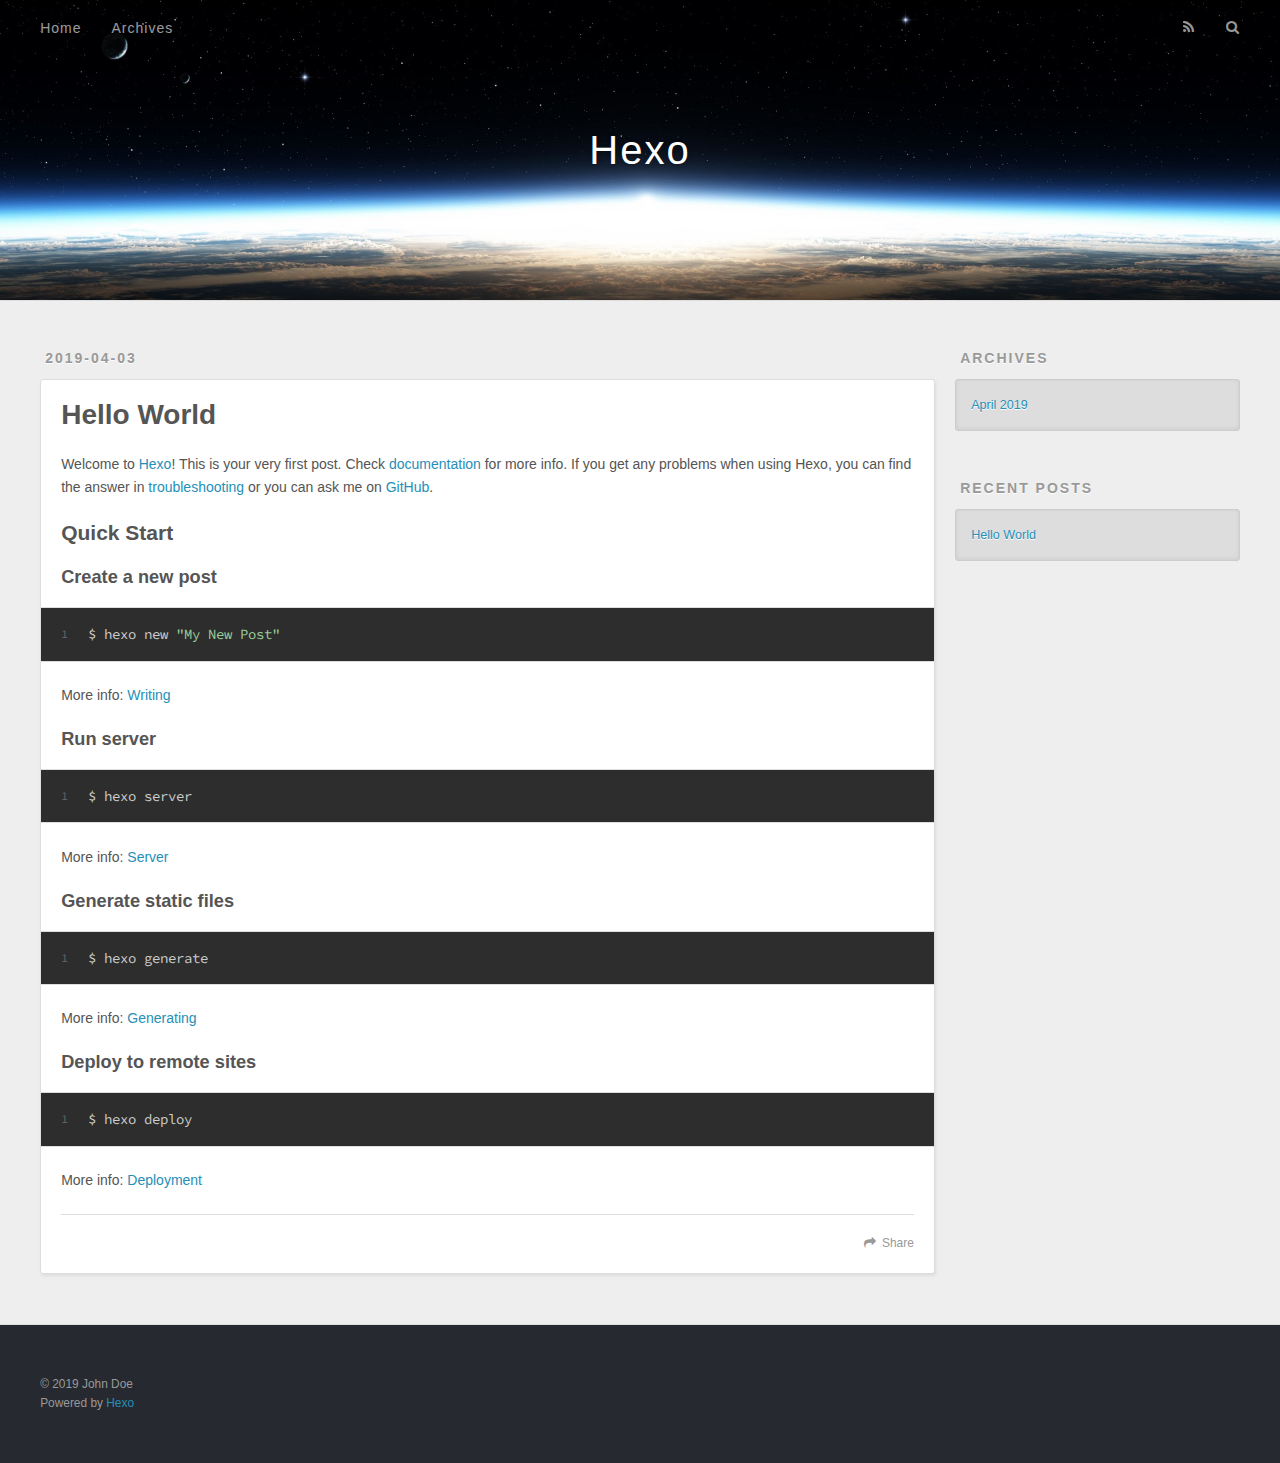
==== index.html @ 8e368c25 "Site updated: 2019-04-03 01:10:09" ====
<!DOCTYPE html>
<html>
<head><meta name="generator" content="Hexo 3.8.0">
  <meta charset="utf-8">
  

  
  <title>Hexo</title>
  <meta name="viewport" content="width=device-width, initial-scale=1, maximum-scale=1">
  <meta property="og:type" content="website">
<meta property="og:title" content="Hexo">
<meta property="og:url" content="http://yoursite.com/index.html">
<meta property="og:site_name" content="Hexo">
<meta property="og:locale" content="default">
<meta name="twitter:card" content="summary">
<meta name="twitter:title" content="Hexo">
  
    <link rel="alternate" href="/atom.xml" title="Hexo" type="application/atom+xml">
  
  
    <link rel="icon" href="/favicon.png">
  
  
    <link href="//fonts.googleapis.com/css?family=Source+Code+Pro" rel="stylesheet" type="text/css">
  
  <link rel="stylesheet" href="/css/style.css">
</head>
</html>
<body>
  <div id="container">
    <div id="wrap">
      <header id="header">
  <div id="banner"></div>
  <div id="header-outer" class="outer">
    <div id="header-title" class="inner">
      <h1 id="logo-wrap">
        <a href="/" id="logo">Hexo</a>
      </h1>
      
    </div>
    <div id="header-inner" class="inner">
      <nav id="main-nav">
        <a id="main-nav-toggle" class="nav-icon"></a>
        
          <a class="main-nav-link" href="/">Home</a>
        
          <a class="main-nav-link" href="/archives">Archives</a>
        
      </nav>
      <nav id="sub-nav">
        
          <a id="nav-rss-link" class="nav-icon" href="/atom.xml" title="RSS Feed"></a>
        
        <a id="nav-search-btn" class="nav-icon" title="Search"></a>
      </nav>
      <div id="search-form-wrap">
        <form action="//google.com/search" method="get" accept-charset="UTF-8" class="search-form"><input type="search" name="q" class="search-form-input" placeholder="Search"><button type="submit" class="search-form-submit">&#xF002;</button><input type="hidden" name="sitesearch" value="http://yoursite.com"></form>
      </div>
    </div>
  </div>
</header>
      <div class="outer">
        <section id="main">
  
    <article id="post-hello-world" class="article article-type-post" itemscope itemprop="blogPost">
  <div class="article-meta">
    <a href="/2019/04/03/hello-world/" class="article-date">
  <time datetime="2019-04-02T16:03:17.397Z" itemprop="datePublished">2019-04-03</time>
</a>
    
  </div>
  <div class="article-inner">
    
    
      <header class="article-header">
        
  
    <h1 itemprop="name">
      <a class="article-title" href="/2019/04/03/hello-world/">Hello World</a>
    </h1>
  

      </header>
    
    <div class="article-entry" itemprop="articleBody">
      
        <p>Welcome to <a href="https://hexo.io/" target="_blank" rel="noopener">Hexo</a>! This is your very first post. Check <a href="https://hexo.io/docs/" target="_blank" rel="noopener">documentation</a> for more info. If you get any problems when using Hexo, you can find the answer in <a href="https://hexo.io/docs/troubleshooting.html" target="_blank" rel="noopener">troubleshooting</a> or you can ask me on <a href="https://github.com/hexojs/hexo/issues" target="_blank" rel="noopener">GitHub</a>.</p>
<h2 id="Quick-Start"><a href="#Quick-Start" class="headerlink" title="Quick Start"></a>Quick Start</h2><h3 id="Create-a-new-post"><a href="#Create-a-new-post" class="headerlink" title="Create a new post"></a>Create a new post</h3><figure class="highlight bash"><table><tr><td class="gutter"><pre><span class="line">1</span><br></pre></td><td class="code"><pre><span class="line">$ hexo new <span class="string">"My New Post"</span></span><br></pre></td></tr></table></figure>
<p>More info: <a href="https://hexo.io/docs/writing.html" target="_blank" rel="noopener">Writing</a></p>
<h3 id="Run-server"><a href="#Run-server" class="headerlink" title="Run server"></a>Run server</h3><figure class="highlight bash"><table><tr><td class="gutter"><pre><span class="line">1</span><br></pre></td><td class="code"><pre><span class="line">$ hexo server</span><br></pre></td></tr></table></figure>
<p>More info: <a href="https://hexo.io/docs/server.html" target="_blank" rel="noopener">Server</a></p>
<h3 id="Generate-static-files"><a href="#Generate-static-files" class="headerlink" title="Generate static files"></a>Generate static files</h3><figure class="highlight bash"><table><tr><td class="gutter"><pre><span class="line">1</span><br></pre></td><td class="code"><pre><span class="line">$ hexo generate</span><br></pre></td></tr></table></figure>
<p>More info: <a href="https://hexo.io/docs/generating.html" target="_blank" rel="noopener">Generating</a></p>
<h3 id="Deploy-to-remote-sites"><a href="#Deploy-to-remote-sites" class="headerlink" title="Deploy to remote sites"></a>Deploy to remote sites</h3><figure class="highlight bash"><table><tr><td class="gutter"><pre><span class="line">1</span><br></pre></td><td class="code"><pre><span class="line">$ hexo deploy</span><br></pre></td></tr></table></figure>
<p>More info: <a href="https://hexo.io/docs/deployment.html" target="_blank" rel="noopener">Deployment</a></p>

      
    </div>
    <footer class="article-footer">
      <a data-url="http://yoursite.com/2019/04/03/hello-world/" data-id="cjtzz3wwa0000a0tdt7w9itm9" class="article-share-link">Share</a>
      
      
    </footer>
  </div>
  
</article>


  


</section>
        
          <aside id="sidebar">
  
    

  
    

  
    
  
    
  <div class="widget-wrap">
    <h3 class="widget-title">Archives</h3>
    <div class="widget">
      <ul class="archive-list"><li class="archive-list-item"><a class="archive-list-link" href="/archives/2019/04/">April 2019</a></li></ul>
    </div>
  </div>


  
    
  <div class="widget-wrap">
    <h3 class="widget-title">Recent Posts</h3>
    <div class="widget">
      <ul>
        
          <li>
            <a href="/2019/04/03/hello-world/">Hello World</a>
          </li>
        
      </ul>
    </div>
  </div>

  
</aside>
        
      </div>
      <footer id="footer">
  
  <div class="outer">
    <div id="footer-info" class="inner">
      &copy; 2019 John Doe<br>
      Powered by <a href="http://hexo.io/" target="_blank">Hexo</a>
    </div>
  </div>
</footer>
    </div>
    <nav id="mobile-nav">
  
    <a href="/" class="mobile-nav-link">Home</a>
  
    <a href="/archives" class="mobile-nav-link">Archives</a>
  
</nav>
    

<script src="//ajax.googleapis.com/ajax/libs/jquery/2.0.3/jquery.min.js"></script>


  <link rel="stylesheet" href="/fancybox/jquery.fancybox.css">
  <script src="/fancybox/jquery.fancybox.pack.js"></script>


<script src="/js/script.js"></script>



  </div>
</body>
</html>
---- css/style.css ----
body {
  width: 100%;
}
body:before,
body:after {
  content: "";
  display: table;
}
body:after {
  clear: both;
}
html,
body,
div,
span,
applet,
object,
iframe,
h1,
h2,
h3,
h4,
h5,
h6,
p,
blockquote,
pre,
a,
abbr,
acronym,
address,
big,
cite,
code,
del,
dfn,
em,
img,
ins,
kbd,
q,
s,
samp,
small,
strike,
strong,
sub,
sup,
tt,
var,
dl,
dt,
dd,
ol,
ul,
li,
fieldset,
form,
label,
legend,
table,
caption,
tbody,
tfoot,
thead,
tr,
th,
td {
  margin: 0;
  padding: 0;
  border: 0;
  outline: 0;
  font-weight: inherit;
  font-style: inherit;
  font-family: inherit;
  font-size: 100%;
  vertical-align: baseline;
}
body {
  line-height: 1;
  color: #000;
  background: #fff;
}
ol,
ul {
  list-style: none;
}
table {
  border-collapse: separate;
  border-spacing: 0;
  vertical-align: middle;
}
caption,
th,
td {
  text-align: left;
  font-weight: normal;
  vertical-align: middle;
}
a img {
  border: none;
}
input,
button {
  margin: 0;
  padding: 0;
}
input::-moz-focus-inner,
button::-moz-focus-inner {
  border: 0;
  padding: 0;
}
@font-face {
  font-family: FontAwesome;
  font-style: normal;
  font-weight: normal;
  src: url("fonts/fontawesome-webfont.eot?v=#4.0.3");
  src: url("fonts/fontawesome-webfont.eot?#iefix&v=#4.0.3") format("embedded-opentype"), url("fonts/fontawesome-webfont.woff?v=#4.0.3") format("woff"), url("fonts/fontawesome-webfont.ttf?v=#4.0.3") format("truetype"), url("fonts/fontawesome-webfont.svg#fontawesomeregular?v=#4.0.3") format("svg");
}
html,
body,
#container {
  height: 100%;
}
body {
  background: #eee;
  font: 14px -apple-system, BlinkMacSystemFont, "Segoe UI", "Roboto", "Oxygen", "Ubuntu", "Cantarell", "Fira Sans", "Droid Sans", "Helvetica Neue", sans-serif;
  -webkit-text-size-adjust: 100%;
}
.outer {
  max-width: 1220px;
  margin: 0 auto;
  padding: 0 20px;
}
.outer:before,
.outer:after {
  content: "";
  display: table;
}
.outer:after {
  clear: both;
}
.inner {
  display: inline;
  float: left;
  width: 98.33333333333333%;
  margin: 0 0.833333333333333%;
}
.left,
.alignleft {
  float: left;
}
.right,
.alignright {
  float: right;
}
.clear {
  clear: both;
}
#container {
  position: relative;
}
.mobile-nav-on {
  overflow: hidden;
}
#wrap {
  height: 100%;
  width: 100%;
  position: absolute;
  top: 0;
  left: 0;
  -webkit-transition: 0.2s ease-out;
  -moz-transition: 0.2s ease-out;
  -ms-transition: 0.2s ease-out;
  transition: 0.2s ease-out;
  z-index: 1;
  background: #eee;
}
.mobile-nav-on #wrap {
  left: 280px;
}
@media screen and (min-width: 768px) {
  #main {
    display: inline;
    float: left;
    width: 73.33333333333333%;
    margin: 0 0.833333333333333%;
  }
}
.article-date,
.article-category-link,
.archive-year,
.widget-title {
  text-decoration: none;
  text-transform: uppercase;
  letter-spacing: 2px;
  color: #999;
  margin-bottom: 1em;
  margin-left: 5px;
  line-height: 1em;
  text-shadow: 0 1px #fff;
  font-weight: bold;
}
.article-inner,
.archive-article-inner {
  background: #fff;
  -webkit-box-shadow: 1px 2px 3px #ddd;
  box-shadow: 1px 2px 3px #ddd;
  border: 1px solid #ddd;
  border-radius: 3px;
}
.article-entry h1,
.widget h1 {
  font-size: 2em;
}
.article-entry h2,
.widget h2 {
  font-size: 1.5em;
}
.article-entry h3,
.widget h3 {
  font-size: 1.3em;
}
.article-entry h4,
.widget h4 {
  font-size: 1.2em;
}
.article-entry h5,
.widget h5 {
  font-size: 1em;
}
.article-entry h6,
.widget h6 {
  font-size: 1em;
  color: #999;
}
.article-entry hr,
.widget hr {
  border: 1px dashed #ddd;
}
.article-entry strong,
.widget strong {
  font-weight: bold;
}
.article-entry em,
.widget em,
.article-entry cite,
.widget cite {
  font-style: italic;
}
.article-entry sup,
.widget sup,
.article-entry sub,
.widget sub {
  font-size: 0.75em;
  line-height: 0;
  position: relative;
  vertical-align: baseline;
}
.article-entry sup,
.widget sup {
  top: -0.5em;
}
.article-entry sub,
.widget sub {
  bottom: -0.2em;
}
.article-entry small,
.widget small {
  font-size: 0.85em;
}
.article-entry acronym,
.widget acronym,
.article-entry abbr,
.widget abbr {
  border-bottom: 1px dotted;
}
.article-entry ul,
.widget ul,
.article-entry ol,
.widget ol,
.article-entry dl,
.widget dl {
  margin: 0 20px;
  line-height: 1.6em;
}
.article-entry ul ul,
.widget ul ul,
.article-entry ol ul,
.widget ol ul,
.article-entry ul ol,
.widget ul ol,
.article-entry ol ol,
.widget ol ol {
  margin-top: 0;
  margin-bottom: 0;
}
.article-entry ul,
.widget ul {
  list-style: disc;
}
.article-entry ol,
.widget ol {
  list-style: decimal;
}
.article-entry dt,
.widget dt {
  font-weight: bold;
}
#header {
  height: 300px;
  position: relative;
  border-bottom: 1px solid #ddd;
}
#header:before,
#header:after {
  content: "";
  position: absolute;
  left: 0;
  right: 0;
  height: 40px;
}
#header:before {
  top: 0;
  background: -webkit-linear-gradient(rgba(0,0,0,0.2), transparent);
  background: -moz-linear-gradient(rgba(0,0,0,0.2), transparent);
  background: -ms-linear-gradient(rgba(0,0,0,0.2), transparent);
  background: linear-gradient(rgba(0,0,0,0.2), transparent);
}
#header:after {
  bottom: 0;
  background: -webkit-linear-gradient(transparent, rgba(0,0,0,0.2));
  background: -moz-linear-gradient(transparent, rgba(0,0,0,0.2));
  background: -ms-linear-gradient(transparent, rgba(0,0,0,0.2));
  background: linear-gradient(transparent, rgba(0,0,0,0.2));
}
#header-outer {
  height: 100%;
  position: relative;
}
#header-inner {
  position: relative;
  overflow: hidden;
}
#banner {
  position: absolute;
  top: 0;
  left: 0;
  width: 100%;
  height: 100%;
  background: url("images/banner.jpg") center #000;
  -webkit-background-size: cover;
  -moz-background-size: cover;
  background-size: cover;
  z-index: -1;
}
#header-title {
  text-align: center;
  height: 40px;
  position: absolute;
  top: 50%;
  left: 0;
  margin-top: -20px;
}
#logo,
#subtitle {
  text-decoration: none;
  color: #fff;
  font-weight: 300;
  text-shadow: 0 1px 4px rgba(0,0,0,0.3);
}
#logo {
  font-size: 40px;
  line-height: 40px;
  letter-spacing: 2px;
}
#subtitle {
  font-size: 16px;
  line-height: 16px;
  letter-spacing: 1px;
}
#subtitle-wrap {
  margin-top: 16px;
}
#main-nav {
  float: left;
  margin-left: -15px;
}
.nav-icon,
.main-nav-link {
  float: left;
  color: #fff;
  opacity: 0.6;
  text-decoration: none;
  text-shadow: 0 1px rgba(0,0,0,0.2);
  -webkit-transition: opacity 0.2s;
  -moz-transition: opacity 0.2s;
  -ms-transition: opacity 0.2s;
  transition: opacity 0.2s;
  display: block;
  padding: 20px 15px;
}
.nav-icon:hover,
.main-nav-link:hover {
  opacity: 1;
}
.nav-icon {
  font-family: FontAwesome;
  text-align: center;
  font-size: 14px;
  width: 14px;
  height: 14px;
  padding: 20px 15px;
  position: relative;
  cursor: pointer;
}
.main-nav-link {
  font-weight: 300;
  letter-spacing: 1px;
}
@media screen and (max-width: 479px) {
  .main-nav-link {
    display: none;
  }
}
#main-nav-toggle {
  display: none;
}
#main-nav-toggle:before {
  content: "\f0c9";
}
@media screen and (max-width: 479px) {
  #main-nav-toggle {
    display: block;
  }
}
#sub-nav {
  float: right;
  margin-right: -15px;
}
#nav-rss-link:before {
  content: "\f09e";
}
#nav-search-btn:before {
  content: "\f002";
}
#search-form-wrap {
  position: absolute;
  top: 15px;
  width: 150px;
  height: 30px;
  right: -150px;
  opacity: 0;
  -webkit-transition: 0.2s ease-out;
  -moz-transition: 0.2s ease-out;
  -ms-transition: 0.2s ease-out;
  transition: 0.2s ease-out;
}
#search-form-wrap.on {
  opacity: 1;
  right: 0;
}
@media screen and (max-width: 479px) {
  #search-form-wrap {
    width: 100%;
    right: -100%;
  }
}
.search-form {
  position: absolute;
  top: 0;
  left: 0;
  right: 0;
  background: #fff;
  padding: 5px 15px;
  border-radius: 15px;
  -webkit-box-shadow: 0 0 10px rgba(0,0,0,0.3);
  box-shadow: 0 0 10px rgba(0,0,0,0.3);
}
.search-form-input {
  border: none;
  background: none;
  color: #555;
  width: 100%;
  font: 13px -apple-system, BlinkMacSystemFont, "Segoe UI", "Roboto", "Oxygen", "Ubuntu", "Cantarell", "Fira Sans", "Droid Sans", "Helvetica Neue", sans-serif;
  outline: none;
}
.search-form-input::-webkit-search-results-decoration,
.search-form-input::-webkit-search-cancel-button {
  -webkit-appearance: none;
}
.search-form-submit {
  position: absolute;
  top: 50%;
  right: 10px;
  margin-top: -7px;
  font: 13px FontAwesome;
  border: none;
  background: none;
  color: #bbb;
  cursor: pointer;
}
.search-form-submit:hover,
.search-form-submit:focus {
  color: #777;
}
.article {
  margin: 50px 0;
}
.article-inner {
  overflow: hidden;
}
.article-meta:before,
.article-meta:after {
  content: "";
  display: table;
}
.article-meta:after {
  clear: both;
}
.article-date {
  float: left;
}
.article-category {
  float: left;
  line-height: 1em;
  color: #ccc;
  text-shadow: 0 1px #fff;
  margin-left: 8px;
}
.article-category:before {
  content: "\2022";
}
.article-category-link {
  margin: 0 12px 1em;
}
.article-header {
  padding: 20px 20px 0;
}
.article-title {
  text-decoration: none;
  font-size: 2em;
  font-weight: bold;
  color: #555;
  line-height: 1.1em;
  -webkit-transition: color 0.2s;
  -moz-transition: color 0.2s;
  -ms-transition: color 0.2s;
  transition: color 0.2s;
}
a.article-title:hover {
  color: #258fb8;
}
.article-entry {
  color: #555;
  padding: 0 20px;
}
.article-entry:before,
.article-entry:after {
  content: "";
  display: table;
}
.article-entry:after {
  clear: both;
}
.article-entry p,
.article-entry table {
  line-height: 1.6em;
  margin: 1.6em 0;
}
.article-entry h1,
.article-entry h2,
.article-entry h3,
.article-entry h4,
.article-entry h5,
.article-entry h6 {
  font-weight: bold;
}
.article-entry h1,
.article-entry h2,
.article-entry h3,
.article-entry h4,
.article-entry h5,
.article-entry h6 {
  line-height: 1.1em;
  margin: 1.1em 0;
}
.article-entry a {
  color: #258fb8;
  text-decoration: none;
}
.article-entry a:hover {
  text-decoration: underline;
}
.article-entry ul,
.article-entry ol,
.article-entry dl {
  margin-top: 1.6em;
  margin-bottom: 1.6em;
}
.article-entry img,
.article-entry video {
  max-width: 100%;
  height: auto;
  display: block;
  margin: auto;
}
.article-entry iframe {
  border: none;
}
.article-entry table {
  width: 100%;
  border-collapse: collapse;
  border-spacing: 0;
}
.article-entry th {
  font-weight: bold;
  border-bottom: 3px solid #ddd;
  padding-bottom: 0.5em;
}
.article-entry td {
  border-bottom: 1px solid #ddd;
  padding: 10px 0;
}
.article-entry blockquote {
  font-family: Georgia, "Times New Roman", serif;
  font-size: 1.4em;
  margin: 1.6em 20px;
  text-align: center;
}
.article-entry blockquote footer {
  font-size: 14px;
  margin: 1.6em 0;
  font-family: -apple-system, BlinkMacSystemFont, "Segoe UI", "Roboto", "Oxygen", "Ubuntu", "Cantarell", "Fira Sans", "Droid Sans", "Helvetica Neue", sans-serif;
}
.article-entry blockquote footer cite:before {
  content: "—";
  padding: 0 0.5em;
}
.article-entry .pullquote {
  text-align: left;
  width: 45%;
  margin: 0;
}
.article-entry .pullquote.left {
  margin-left: 0.5em;
  margin-right: 1em;
}
.article-entry .pullquote.right {
  margin-right: 0.5em;
  margin-left: 1em;
}
.article-entry .caption {
  color: #999;
  display: block;
  font-size: 0.9em;
  margin-top: 0.5em;
  position: relative;
  text-align: center;
}
.article-entry .video-container {
  position: relative;
  padding-top: 56.25%;
  height: 0;
  overflow: hidden;
}
.article-entry .video-container iframe,
.article-entry .video-container object,
.article-entry .video-container embed {
  position: absolute;
  top: 0;
  left: 0;
  width: 100%;
  height: 100%;
  margin-top: 0;
}
.article-more-link a {
  display: inline-block;
  line-height: 1em;
  padding: 6px 15px;
  border-radius: 15px;
  background: #eee;
  color: #999;
  text-shadow: 0 1px #fff;
  text-decoration: none;
}
.article-more-link a:hover {
  background: #258fb8;
  color: #fff;
  text-decoration: none;
  text-shadow: 0 1px #1e7293;
}
.article-footer {
  font-size: 0.85em;
  line-height: 1.6em;
  border-top: 1px solid #ddd;
  padding-top: 1.6em;
  margin: 0 20px 20px;
}
.article-footer:before,
.article-footer:after {
  content: "";
  display: table;
}
.article-footer:after {
  clear: both;
}
.article-footer a {
  color: #999;
  text-decoration: none;
}
.article-footer a:hover {
  color: #555;
}
.article-tag-list-item {
  float: left;
  margin-right: 10px;
}
.article-tag-list-link:before {
  content: "#";
}
.article-comment-link {
  float: right;
}
.article-comment-link:before {
  content: "\f075";
  font-family: FontAwesome;
  padding-right: 8px;
}
.article-share-link {
  cursor: pointer;
  float: right;
  margin-left: 20px;
}
.article-share-link:before {
  content: "\f064";
  font-family: FontAwesome;
  padding-right: 6px;
}
#article-nav {
  position: relative;
}
#article-nav:before,
#article-nav:after {
  content: "";
  display: table;
}
#article-nav:after {
  clear: both;
}
@media screen and (min-width: 768px) {
  #article-nav {
    margin: 50px 0;
  }
  #article-nav:before {
    width: 8px;
    height: 8px;
    position: absolute;
    top: 50%;
    left: 50%;
    margin-top: -4px;
    margin-left: -4px;
    content: "";
    border-radius: 50%;
    background: #ddd;
    -webkit-box-shadow: 0 1px 2px #fff;
    box-shadow: 0 1px 2px #fff;
  }
}
.article-nav-link-wrap {
  text-decoration: none;
  text-shadow: 0 1px #fff;
  color: #999;
  -webkit-box-sizing: border-box;
  -moz-box-sizing: border-box;
  box-sizing: border-box;
  margin-top: 50px;
  text-align: center;
  display: block;
}
.article-nav-link-wrap:hover {
  color: #555;
}
@media screen and (min-width: 768px) {
  .article-nav-link-wrap {
    width: 50%;
    margin-top: 0;
  }
}
@media screen and (min-width: 768px) {
  #article-nav-newer {
    float: left;
    text-align: right;
    padding-right: 20px;
  }
}
@media screen and (min-width: 768px) {
  #article-nav-older {
    float: right;
    text-align: left;
    padding-left: 20px;
  }
}
.article-nav-caption {
  text-transform: uppercase;
  letter-spacing: 2px;
  color: #ddd;
  line-height: 1em;
  font-weight: bold;
}
#article-nav-newer .article-nav-caption {
  margin-right: -2px;
}
.article-nav-title {
  font-size: 0.85em;
  line-height: 1.6em;
  margin-top: 0.5em;
}
.article-share-box {
  position: absolute;
  display: none;
  background: #fff;
  -webkit-box-shadow: 1px 2px 10px rgba(0,0,0,0.2);
  box-shadow: 1px 2px 10px rgba(0,0,0,0.2);
  border-radius: 3px;
  margin-left: -145px;
  overflow: hidden;
  z-index: 1;
}
.article-share-box.on {
  display: block;
}
.article-share-input {
  width: 100%;
  background: none;
  -webkit-box-sizing: border-box;
  -moz-box-sizing: border-box;
  box-sizing: border-box;
  font: 14px -apple-system, BlinkMacSystemFont, "Segoe UI", "Roboto", "Oxygen", "Ubuntu", "Cantarell", "Fira Sans", "Droid Sans", "Helvetica Neue", sans-serif;
  padding: 0 15px;
  color: #555;
  outline: none;
  border: 1px solid #ddd;
  border-radius: 3px 3px 0 0;
  height: 36px;
  line-height: 36px;
}
.article-share-links {
  background: #eee;
}
.article-share-links:before,
.article-share-links:after {
  content: "";
  display: table;
}
.article-share-links:after {
  clear: both;
}
.article-share-twitter,
.article-share-facebook,
.article-share-pinterest,
.article-share-google {
  width: 50px;
  height: 36px;
  display: block;
  float: left;
  position: relative;
  color: #999;
  text-shadow: 0 1px #fff;
}
.article-share-twitter:before,
.article-share-facebook:before,
.article-share-pinterest:before,
.article-share-google:before {
  font-size: 20px;
  font-family: FontAwesome;
  width: 20px;
  height: 20px;
  position: absolute;
  top: 50%;
  left: 50%;
  margin-top: -10px;
  margin-left: -10px;
  text-align: center;
}
.article-share-twitter:hover,
.article-share-facebook:hover,
.article-share-pinterest:hover,
.article-share-google:hover {
  color: #fff;
}
.article-share-twitter:before {
  content: "\f099";
}
.article-share-twitter:hover {
  background: #00aced;
  text-shadow: 0 1px #008abe;
}
.article-share-facebook:before {
  content: "\f09a";
}
.article-share-facebook:hover {
  background: #3b5998;
  text-shadow: 0 1px #2f477a;
}
.article-share-pinterest:before {
  content: "\f0d2";
}
.article-share-pinterest:hover {
  background: #cb2027;
  text-shadow: 0 1px #a21a1f;
}
.article-share-google:before {
  content: "\f0d5";
}
.article-share-google:hover {
  background: #dd4b39;
  text-shadow: 0 1px #be3221;
}
.article-gallery {
  background: #000;
  position: relative;
}
.article-gallery-photos {
  position: relative;
  overflow: hidden;
}
.article-gallery-img {
  display: none;
  max-width: 100%;
}
.article-gallery-img:first-child {
  display: block;
}
.article-gallery-img.loaded {
  position: absolute;
  display: block;
}
.article-gallery-img img {
  display: block;
  max-width: 100%;
  margin: 0 auto;
}
#comments {
  background: #fff;
  -webkit-box-shadow: 1px 2px 3px #ddd;
  box-shadow: 1px 2px 3px #ddd;
  padding: 20px;
  border: 1px solid #ddd;
  border-radius: 3px;
  margin: 50px 0;
}
#comments a {
  color: #258fb8;
}
.archives-wrap {
  margin: 50px 0;
}
.archives:before,
.archives:after {
  content: "";
  display: table;
}
.archives:after {
  clear: both;
}
.archive-year-wrap {
  margin-bottom: 1em;
}
.archives {
  -webkit-column-gap: 10px;
  -moz-column-gap: 10px;
  column-gap: 10px;
}
@media screen and (min-width: 480px) and (max-width: 767px) {
  .archives {
    -webkit-column-count: 2;
    -moz-column-count: 2;
    column-count: 2;
  }
}
@media screen and (min-width: 768px) {
  .archives {
    -webkit-column-count: 3;
    -moz-column-count: 3;
    column-count: 3;
  }
}
.archive-article {
  -webkit-column-break-inside: avoid;
  page-break-inside: avoid;
  overflow: hidden;
  break-inside: avoid-column;
}
.archive-article-inner {
  padding: 10px;
  margin-bottom: 15px;
}
.archive-article-title {
  text-decoration: none;
  font-weight: bold;
  color: #555;
  -webkit-transition: color 0.2s;
  -moz-transition: color 0.2s;
  -ms-transition: color 0.2s;
  transition: color 0.2s;
  line-height: 1.6em;
}
.archive-article-title:hover {
  color: #258fb8;
}
.archive-article-footer {
  margin-top: 1em;
}
.archive-article-date {
  color: #999;
  text-decoration: none;
  font-size: 0.85em;
  line-height: 1em;
  margin-bottom: 0.5em;
  display: block;
}
#page-nav {
  margin: 50px auto;
  background: #fff;
  -webkit-box-shadow: 1px 2px 3px #ddd;
  box-shadow: 1px 2px 3px #ddd;
  border: 1px solid #ddd;
  border-radius: 3px;
  text-align: center;
  color: #999;
  overflow: hidden;
}
#page-nav:before,
#page-nav:after {
  content: "";
  display: table;
}
#page-nav:after {
  clear: both;
}
#page-nav a,
#page-nav span {
  padding: 10px 20px;
  line-height: 1;
  height: 2ex;
}
#page-nav a {
  color: #999;
  text-decoration: none;
}
#page-nav a:hover {
  background: #999;
  color: #fff;
}
#page-nav .prev {
  float: left;
}
#page-nav .next {
  float: right;
}
#page-nav .page-number {
  display: inline-block;
}
@media screen and (max-width: 479px) {
  #page-nav .page-number {
    display: none;
  }
}
#page-nav .current {
  color: #555;
  font-weight: bold;
}
#page-nav .space {
  color: #ddd;
}
#footer {
  background: #262a30;
  padding: 50px 0;
  border-top: 1px solid #ddd;
  color: #999;
}
#footer a {
  color: #258fb8;
  text-decoration: none;
}
#footer a:hover {
  text-decoration: underline;
}
#footer-info {
  line-height: 1.6em;
  font-size: 0.85em;
}
.article-entry pre,
.article-entry .highlight {
  background: #2d2d2d;
  margin: 0 -20px;
  padding: 15px 20px;
  border-style: solid;
  border-color: #ddd;
  border-width: 1px 0;
  overflow: auto;
  color: #ccc;
  line-height: 22.400000000000002px;
}
.article-entry .highlight .gutter pre,
.article-entry .gist .gist-file .gist-data .line-numbers {
  color: #666;
  font-size: 0.85em;
}
.article-entry pre,
.article-entry code {
  font-family: "Source Code Pro", Consolas, Monaco, Menlo, Consolas, monospace;
}
.article-entry code {
  background: #eee;
  text-shadow: 0 1px #fff;
  padding: 0 0.3em;
}
.article-entry pre code {
  background: none;
  text-shadow: none;
  padding: 0;
}
.article-entry .highlight pre {
  border: none;
  margin: 0;
  padding: 0;
}
.article-entry .highlight table {
  margin: 0;
  width: auto;
}
.article-entry .highlight td {
  border: none;
  padding: 0;
}
.article-entry .highlight figcaption {
  font-size: 0.85em;
  color: #999;
  line-height: 1em;
  margin-bottom: 1em;
}
.article-entry .highlight figcaption:before,
.article-entry .highlight figcaption:after {
  content: "";
  display: table;
}
.article-entry .highlight figcaption:after {
  clear: both;
}
.article-entry .highlight figcaption a {
  float: right;
}
.article-entry .highlight .gutter pre {
  text-align: right;
  padding-right: 20px;
}
.article-entry .highlight .line {
  height: 22.400000000000002px;
}
.article-entry .highlight .line.marked {
  background: #515151;
}
.article-entry .gist {
  margin: 0 -20px;
  border-style: solid;
  border-color: #ddd;
  border-width: 1px 0;
  background: #2d2d2d;
  padding: 15px 20px 15px 0;
}
.article-entry .gist .gist-file {
  border: none;
  font-family: "Source Code Pro", Consolas, Monaco, Menlo, Consolas, monospace;
  margin: 0;
}
.article-entry .gist .gist-file .gist-data {
  background: none;
  border: none;
}
.article-entry .gist .gist-file .gist-data .line-numbers {
  background: none;
  border: none;
  padding: 0 20px 0 0;
}
.article-entry .gist .gist-file .gist-data .line-data {
  padding: 0 !important;
}
.article-entry .gist .gist-file .highlight {
  margin: 0;
  padding: 0;
  border: none;
}
.article-entry .gist .gist-file .gist-meta {
  background: #2d2d2d;
  color: #999;
  font: 0.85em -apple-system, BlinkMacSystemFont, "Segoe UI", "Roboto", "Oxygen", "Ubuntu", "Cantarell", "Fira Sans", "Droid Sans", "Helvetica Neue", sans-serif;
  text-shadow: 0 0;
  padding: 0;
  margin-top: 1em;
  margin-left: 20px;
}
.article-entry .gist .gist-file .gist-meta a {
  color: #258fb8;
  font-weight: normal;
}
.article-entry .gist .gist-file .gist-meta a:hover {
  text-decoration: underline;
}
pre .comment,
pre .title {
  color: #999;
}
pre .variable,
pre .attribute,
pre .tag,
pre .regexp,
pre .ruby .constant,
pre .xml .tag .title,
pre .xml .pi,
pre .xml .doctype,
pre .html .doctype,
pre .css .id,
pre .css .class,
pre .css .pseudo {
  color: #f2777a;
}
pre .number,
pre .preprocessor,
pre .built_in,
pre .literal,
pre .params,
pre .constant {
  color: #f99157;
}
pre .class,
pre .ruby .class .title,
pre .css .rules .attribute {
  color: #9c9;
}
pre .string,
pre .value,
pre .inheritance,
pre .header,
pre .ruby .symbol,
pre .xml .cdata {
  color: #9c9;
}
pre .css .hexcolor {
  color: #6cc;
}
pre .function,
pre .python .decorator,
pre .python .title,
pre .ruby .function .title,
pre .ruby .title .keyword,
pre .perl .sub,
pre .javascript .title,
pre .coffeescript .title {
  color: #69c;
}
pre .keyword,
pre .javascript .function {
  color: #c9c;
}
@media screen and (max-width: 479px) {
  #mobile-nav {
    position: absolute;
    top: 0;
    left: 0;
    width: 280px;
    height: 100%;
    background: #191919;
    border-right: 1px solid #fff;
  }
}
@media screen and (max-width: 479px) {
  .mobile-nav-link {
    display: block;
    color: #999;
    text-decoration: none;
    padding: 15px 20px;
    font-weight: bold;
  }
  .mobile-nav-link:hover {
    color: #fff;
  }
}
@media screen and (min-width: 768px) {
  #sidebar {
    display: inline;
    float: left;
    width: 23.333333333333332%;
    margin: 0 0.833333333333333%;
  }
}
.widget-wrap {
  margin: 50px 0;
}
.widget {
  color: #777;
  text-shadow: 0 1px #fff;
  background: #ddd;
  -webkit-box-shadow: 0 -1px 4px #ccc inset;
  box-shadow: 0 -1px 4px #ccc inset;
  border: 1px solid #ccc;
  padding: 15px;
  border-radius: 3px;
}
.widget a {
  color: #258fb8;
  text-decoration: none;
}
.widget a:hover {
  text-decoration: underline;
}
.widget ul ul,
.widget ol ul,
.widget dl ul,
.widget ul ol,
.widget ol ol,
.widget dl ol,
.widget ul dl,
.widget ol dl,
.widget dl dl {
  margin-left: 15px;
  list-style: disc;
}
.widget {
  line-height: 1.6em;
  word-wrap: break-word;
  font-size: 0.9em;
}
.widget ul,
.widget ol {
  list-style: none;
  margin: 0;
}
.widget ul ul,
.widget ol ul,
.widget ul ol,
.widget ol ol {
  margin: 0 20px;
}
.widget ul ul,
.widget ol ul {
  list-style: disc;
}
.widget ul ol,
.widget ol ol {
  list-style: decimal;
}
.category-list-count,
.tag-list-count,
.archive-list-count {
  padding-left: 5px;
  color: #999;
  font-size: 0.85em;
}
.category-list-count:before,
.tag-list-count:before,
.archive-list-count:before {
  content: "(";
}
.category-list-count:after,
.tag-list-count:after,
.archive-list-count:after {
  content: ")";
}
.tagcloud a {
  margin-right: 5px;
  display: inline-block;
}
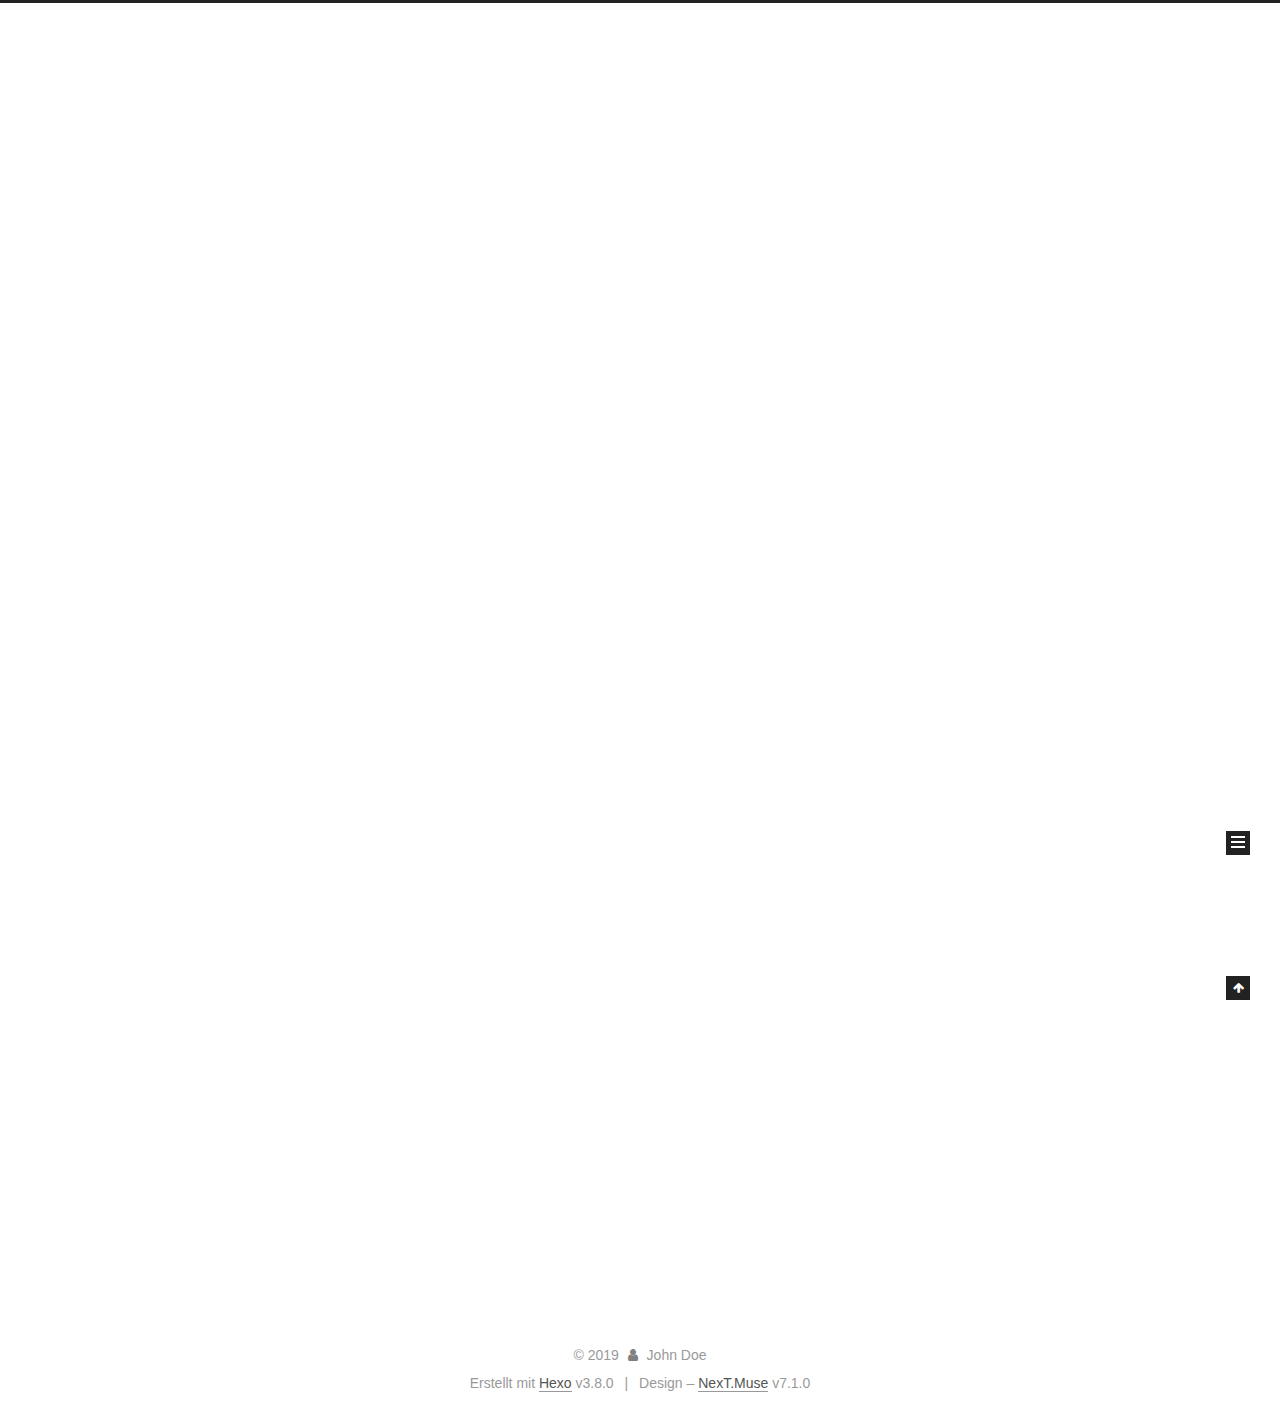
==== commit 2c866eb3: "Site updated: 2019-04-03 11:02:04" ====
--- a/index.html
+++ b/index.html
@@ -1,12 +1,105 @@
 <!DOCTYPE html>
-<html>
+
+
+
+
+
+
+
+
+
+
+
+
+  
+
+
+<html class="theme-next muse use-motion" lang>
 <head><meta name="generator" content="Hexo 3.8.0">
-  <meta charset="utf-8">
-  
-
-  
-  <title>Hexo</title>
-  <meta name="viewport" content="width=device-width, initial-scale=1, maximum-scale=1">
+  <meta charset="UTF-8">
+<meta http-equiv="X-UA-Compatible" content="IE=edge">
+<meta name="viewport" content="width=device-width, initial-scale=1, maximum-scale=2">
+<meta name="theme-color" content="#222">
+
+
+
+
+
+
+
+
+
+
+
+
+
+
+
+
+
+
+  
+  
+  <link rel="stylesheet" href="/lib/fancybox/source/jquery.fancybox.css">
+
+
+
+
+
+
+
+<link rel="stylesheet" href="/lib/font-awesome/css/font-awesome.min.css?v=4.6.2">
+
+<link rel="stylesheet" href="/css/main.css?v=7.1.0">
+
+
+  <link rel="apple-touch-icon" sizes="180x180" href="/images/apple-touch-icon-next.png?v=7.1.0">
+
+
+  <link rel="icon" type="image/png" sizes="32x32" href="/images/favicon-32x32-next.png?v=7.1.0">
+
+
+  <link rel="icon" type="image/png" sizes="16x16" href="/images/favicon-16x16-next.png?v=7.1.0">
+
+
+  <link rel="mask-icon" href="/images/logo.svg?v=7.1.0" color="#222">
+
+
+
+
+
+
+
+<script id="hexo.configurations">
+  var NexT = window.NexT || {};
+  var CONFIG = {
+    root: '/',
+    scheme: 'Muse',
+    version: '7.1.0',
+    sidebar: {"position":"left","display":"post","offset":12,"onmobile":false,"dimmer":false},
+    back2top: true,
+    back2top_sidebar: false,
+    fancybox: true,
+    fastclick: false,
+    lazyload: false,
+    tabs: true,
+    motion: {"enable":true,"async":false,"transition":{"post_block":"fadeIn","post_header":"slideDownIn","post_body":"slideDownIn","coll_header":"slideLeftIn","sidebar":"slideUpIn"}},
+    algolia: {
+      applicationID: '',
+      apiKey: '',
+      indexName: '',
+      hits: {"per_page":10},
+      labels: {"input_placeholder":"Search for Posts","hits_empty":"We didn't find any results for the search: ${query}","hits_stats":"${hits} results found in ${time} ms"}
+    }
+  };
+</script>
+
+
+  
+
+
+
+
   <meta property="og:type" content="website">
 <meta property="og:title" content="Hexo">
 <meta property="og:url" content="http://yoursite.com/index.html">
@@ -14,77 +107,272 @@
 <meta property="og:locale" content="default">
 <meta name="twitter:card" content="summary">
 <meta name="twitter:title" content="Hexo">
-  
-    <link rel="alternate" href="/atom.xml" title="Hexo" type="application/atom+xml">
-  
-  
-    <link rel="icon" href="/favicon.png">
-  
-  
-    <link href="//fonts.googleapis.com/css?family=Source+Code+Pro" rel="stylesheet" type="text/css">
-  
-  <link rel="stylesheet" href="/css/style.css">
+
+
+
+
+
+  
+  
+  <link rel="canonical" href="http://yoursite.com/">
+
+
+
+<script id="page.configurations">
+  CONFIG.page = {
+    sidebar: "",
+  };
+</script>
+
+  <title>Hexo</title>
+  
+
+
+
+
+
+
+
+
+
+
+
+
+  <noscript>
+  <style>
+  .use-motion .motion-element,
+  .use-motion .brand,
+  .use-motion .menu-item,
+  .sidebar-inner,
+  .use-motion .post-block,
+  .use-motion .pagination,
+  .use-motion .comments,
+  .use-motion .post-header,
+  .use-motion .post-body,
+  .use-motion .collection-title { opacity: initial; }
+
+  .use-motion .logo,
+  .use-motion .site-title,
+  .use-motion .site-subtitle {
+    opacity: initial;
+    top: initial;
+  }
+
+  .use-motion .logo-line-before i { left: initial; }
+  .use-motion .logo-line-after i { right: initial; }
+  </style>
+</noscript>
+
 </head>
-</html>
-<body>
-  <div id="container">
-    <div id="wrap">
-      <header id="header">
-  <div id="banner"></div>
-  <div id="header-outer" class="outer">
-    <div id="header-title" class="inner">
-      <h1 id="logo-wrap">
-        <a href="/" id="logo">Hexo</a>
-      </h1>
-      
+
+<body itemscope itemtype="http://schema.org/WebPage" lang="default">
+
+  
+  
+    
+  
+
+  <div class="container sidebar-position-left 
+  page-home">
+    <div class="headband"></div>
+
+    <header id="header" class="header" itemscope itemtype="http://schema.org/WPHeader">
+      <div class="header-inner"><div class="site-brand-wrapper">
+  <div class="site-meta">
+    
+
+    <div class="custom-logo-site-title">
+      <a href="/" class="brand" rel="start">
+        <span class="logo-line-before"><i></i></span>
+        <span class="site-title">Hexo</span>
+        <span class="logo-line-after"><i></i></span>
+      </a>
     </div>
-    <div id="header-inner" class="inner">
-      <nav id="main-nav">
-        <a id="main-nav-toggle" class="nav-icon"></a>
-        
-          <a class="main-nav-link" href="/">Home</a>
-        
-          <a class="main-nav-link" href="/archives">Archives</a>
-        
-      </nav>
-      <nav id="sub-nav">
-        
-          <a id="nav-rss-link" class="nav-icon" href="/atom.xml" title="RSS Feed"></a>
-        
-        <a id="nav-search-btn" class="nav-icon" title="Search"></a>
-      </nav>
-      <div id="search-form-wrap">
-        <form action="//google.com/search" method="get" accept-charset="UTF-8" class="search-form"><input type="search" name="q" class="search-form-input" placeholder="Search"><button type="submit" class="search-form-submit">&#xF002;</button><input type="hidden" name="sitesearch" value="http://yoursite.com"></form>
-      </div>
-    </div>
+    
+    
   </div>
-</header>
-      <div class="outer">
-        <section id="main">
-  
-    <article id="post-hello-world" class="article article-type-post" itemscope itemprop="blogPost">
-  <div class="article-meta">
-    <a href="/2019/04/03/hello-world/" class="article-date">
-  <time datetime="2019-04-02T16:03:17.397Z" itemprop="datePublished">2019-04-03</time>
-</a>
-    
+
+  <div class="site-nav-toggle">
+    <button aria-label="Navigationsleiste an/ausschalten">
+      <span class="btn-bar"></span>
+      <span class="btn-bar"></span>
+      <span class="btn-bar"></span>
+    </button>
   </div>
-  <div class="article-inner">
-    
-    
-      <header class="article-header">
-        
-  
-    <h1 itemprop="name">
-      <a class="article-title" href="/2019/04/03/hello-world/">Hello World</a>
-    </h1>
-  
-
+</div>
+
+
+
+<nav class="site-nav">
+  
+    <ul id="menu" class="menu">
+      
+        
+        
+        
+          
+          <li class="menu-item menu-item-home menu-item-active">
+
+    
+    
+    
+      
+    
+
+    
+
+    <a href="/" rel="section"><i class="menu-item-icon fa fa-fw fa-home"></i> <br>Startseite</a>
+
+  </li>
+        
+        
+        
+          
+          <li class="menu-item menu-item-archives">
+
+    
+    
+    
+      
+    
+
+    
+
+    <a href="/archives/" rel="section"><i class="menu-item-icon fa fa-fw fa-archive"></i> <br>Archiv</a>
+
+  </li>
+
+      
+      
+    </ul>
+  
+
+  
+    
+
+  
+
+  
+</nav>
+
+
+
+  
+
+
+
+</div>
+    </header>
+
+    
+
+
+    <main id="main" class="main">
+      <div class="main-inner">
+        <div class="content-wrap">
+          
+          <div id="content" class="content">
+            
+  <section id="posts" class="posts-expand">
+    
+      
+
+  
+
+  
+  
+  
+
+  
+
+  <article class="post post-type-normal" itemscope itemtype="http://schema.org/Article">
+  
+  
+  
+  <div class="post-block">
+    <link itemprop="mainEntityOfPage" href="http://yoursite.com/2019/04/03/hello-world/">
+
+    <span hidden itemprop="author" itemscope itemtype="http://schema.org/Person">
+      <meta itemprop="name" content="John Doe">
+      <meta itemprop="description" content>
+      <meta itemprop="image" content="/images/avatar.gif">
+    </span>
+
+    <span hidden itemprop="publisher" itemscope itemtype="http://schema.org/Organization">
+      <meta itemprop="name" content="Hexo">
+    </span>
+
+    
+      <header class="post-header">
+
+        
+        
+          <h1 class="post-title" itemprop="name headline">
+                
+                
+                <a href="/2019/04/03/hello-world/" class="post-title-link" itemprop="url">Hello World</a>
+              
+            
+          </h1>
+        
+
+        <div class="post-meta">
+          <span class="post-time">
+
+            
+            
+            
+
+            
+              <span class="post-meta-item-icon">
+                <i class="fa fa-calendar-o"></i>
+              </span>
+              
+                <span class="post-meta-item-text">Veröffentlicht am</span>
+              
+
+              
+                
+              
+
+              <time title="Erstellt: 2019-04-03 01:03:17" itemprop="dateCreated datePublished" datetime="2019-04-03T01:03:17+09:00">2019-04-03</time>
+            
+
+            
+          </span>
+
+          
+
+          
+            
+            
+          
+
+          
+          
+
+          
+
+          
+
+          
+
+        </div>
       </header>
     
-    <div class="article-entry" itemprop="articleBody">
-      
-        <p>Welcome to <a href="https://hexo.io/" target="_blank" rel="noopener">Hexo</a>! This is your very first post. Check <a href="https://hexo.io/docs/" target="_blank" rel="noopener">documentation</a> for more info. If you get any problems when using Hexo, you can find the answer in <a href="https://hexo.io/docs/troubleshooting.html" target="_blank" rel="noopener">troubleshooting</a> or you can ask me on <a href="https://github.com/hexojs/hexo/issues" target="_blank" rel="noopener">GitHub</a>.</p>
+
+    
+    
+    
+    <div class="post-body" itemprop="articleBody">
+
+      
+      
+
+      
+        
+          
+            <p>Welcome to <a href="https://hexo.io/" target="_blank" rel="noopener">Hexo</a>! This is your very first post. Check <a href="https://hexo.io/docs/" target="_blank" rel="noopener">documentation</a> for more info. If you get any problems when using Hexo, you can find the answer in <a href="https://hexo.io/docs/troubleshooting.html" target="_blank" rel="noopener">troubleshooting</a> or you can ask me on <a href="https://github.com/hexojs/hexo/issues" target="_blank" rel="noopener">GitHub</a>.</p>
 <h2 id="Quick-Start"><a href="#Quick-Start" class="headerlink" title="Quick Start"></a>Quick Start</h2><h3 id="Create-a-new-post"><a href="#Create-a-new-post" class="headerlink" title="Create a new post"></a>Create a new post</h3><figure class="highlight bash"><table><tr><td class="gutter"><pre><span class="line">1</span><br></pre></td><td class="code"><pre><span class="line">$ hexo new <span class="string">"My New Post"</span></span><br></pre></td></tr></table></figure>
 <p>More info: <a href="https://hexo.io/docs/writing.html" target="_blank" rel="noopener">Writing</a></p>
 <h3 id="Run-server"><a href="#Run-server" class="headerlink" title="Run server"></a>Run server</h3><figure class="highlight bash"><table><tr><td class="gutter"><pre><span class="line">1</span><br></pre></td><td class="code"><pre><span class="line">$ hexo server</span><br></pre></td></tr></table></figure>
@@ -94,91 +382,301 @@
 <h3 id="Deploy-to-remote-sites"><a href="#Deploy-to-remote-sites" class="headerlink" title="Deploy to remote sites"></a>Deploy to remote sites</h3><figure class="highlight bash"><table><tr><td class="gutter"><pre><span class="line">1</span><br></pre></td><td class="code"><pre><span class="line">$ hexo deploy</span><br></pre></td></tr></table></figure>
 <p>More info: <a href="https://hexo.io/docs/deployment.html" target="_blank" rel="noopener">Deployment</a></p>
 
+          
+        
       
     </div>
-    <footer class="article-footer">
-      <a data-url="http://yoursite.com/2019/04/03/hello-world/" data-id="cjtzz3wwa0000a0tdt7w9itm9" class="article-share-link">Share</a>
-      
+
+    
+
+    
+    
+    
+
+    
+
+    
+      
+    
+    
+
+    
+
+    <footer class="post-footer">
+      
+
+      
+
+      
+
+      
+      
+        <div class="post-eof"></div>
       
     </footer>
   </div>
   
-</article>
-
-
-  
-
-
-</section>
-        
-          <aside id="sidebar">
-  
-    
-
-  
-    
-
-  
-    
-  
-    
-  <div class="widget-wrap">
-    <h3 class="widget-title">Archives</h3>
-    <div class="widget">
-      <ul class="archive-list"><li class="archive-list-item"><a class="archive-list-link" href="/archives/2019/04/">April 2019</a></li></ul>
+  
+  
+  </article>
+
+
+    
+  </section>
+
+  
+
+
+          </div>
+          
+
+        </div>
+        
+          
+  
+  <div class="sidebar-toggle">
+    <div class="sidebar-toggle-line-wrap">
+      <span class="sidebar-toggle-line sidebar-toggle-line-first"></span>
+      <span class="sidebar-toggle-line sidebar-toggle-line-middle"></span>
+      <span class="sidebar-toggle-line sidebar-toggle-line-last"></span>
     </div>
   </div>
 
-
-  
-    
-  <div class="widget-wrap">
-    <h3 class="widget-title">Recent Posts</h3>
-    <div class="widget">
-      <ul>
-        
-          <li>
-            <a href="/2019/04/03/hello-world/">Hello World</a>
-          </li>
-        
-      </ul>
+  <aside id="sidebar" class="sidebar">
+    <div class="sidebar-inner">
+
+      
+
+      
+
+      <div class="site-overview-wrap sidebar-panel sidebar-panel-active">
+        <div class="site-overview">
+          <div class="site-author motion-element" itemprop="author" itemscope itemtype="http://schema.org/Person">
+            
+              <p class="site-author-name" itemprop="name">John Doe</p>
+              <div class="site-description motion-element" itemprop="description"></div>
+          </div>
+
+          
+            <nav class="site-state motion-element">
+              
+                <div class="site-state-item site-state-posts">
+                
+                  <a href="/archives/">
+                
+                    <span class="site-state-item-count">1</span>
+                    <span class="site-state-item-name">Artikel</span>
+                  </a>
+                </div>
+              
+
+              
+
+              
+            </nav>
+          
+
+          
+
+          
+
+          
+
+          
+
+          
+          
+
+          
+            
+          
+          
+
+        </div>
+      </div>
+
+      
+
+      
+
     </div>
+  </aside>
+  
+
+
+        
+      </div>
+    </main>
+
+    <footer id="footer" class="footer">
+      <div class="footer-inner">
+        <div class="copyright">&copy; <span itemprop="copyrightYear">2019</span>
+  <span class="with-love" id="animate">
+    <i class="fa fa-user"></i>
+  </span>
+  <span class="author" itemprop="copyrightHolder">John Doe</span>
+
+  
+
+  
+</div>
+
+
+  <div class="powered-by">Erstellt mit  <a href="https://hexo.io" class="theme-link" rel="noopener" target="_blank">Hexo</a> v3.8.0</div>
+
+
+
+  <span class="post-meta-divider">|</span>
+
+
+
+  <div class="theme-info">Design – <a href="https://theme-next.org" class="theme-link" rel="noopener" target="_blank">NexT.Muse</a> v7.1.0</div>
+
+
+
+
+        
+
+
+
+
+
+
+
+
+        
+      </div>
+    </footer>
+
+    
+      <div class="back-to-top">
+        <i class="fa fa-arrow-up"></i>
+        
+      </div>
+    
+
+    
+
+    
+
+    
   </div>
 
   
-</aside>
-        
-      </div>
-      <footer id="footer">
-  
-  <div class="outer">
-    <div id="footer-info" class="inner">
-      &copy; 2019 John Doe<br>
-      Powered by <a href="http://hexo.io/" target="_blank">Hexo</a>
-    </div>
-  </div>
-</footer>
-    </div>
-    <nav id="mobile-nav">
-  
-    <a href="/" class="mobile-nav-link">Home</a>
-  
-    <a href="/archives" class="mobile-nav-link">Archives</a>
-  
-</nav>
-    
-
-<script src="//ajax.googleapis.com/ajax/libs/jquery/2.0.3/jquery.min.js"></script>
-
-
-  <link rel="stylesheet" href="/fancybox/jquery.fancybox.css">
-  <script src="/fancybox/jquery.fancybox.pack.js"></script>
-
-
-<script src="/js/script.js"></script>
-
-
-
-  </div>
+
+<script>
+  if (Object.prototype.toString.call(window.Promise) !== '[object Function]') {
+    window.Promise = null;
+  }
+</script>
+
+
+
+
+
+
+
+
+
+
+
+
+  
+
+
+
+
+
+
+
+
+
+
+
+
+
+
+
+  
+  <script src="/lib/jquery/index.js?v=2.1.3"></script>
+
+  
+  <script src="/lib/velocity/velocity.min.js?v=1.2.1"></script>
+
+  
+  <script src="/lib/velocity/velocity.ui.min.js?v=1.2.1"></script>
+
+  
+  <script src="/lib/fancybox/source/jquery.fancybox.pack.js"></script>
+
+
+  
+
+
+  <script src="/js/utils.js?v=7.1.0"></script>
+
+  <script src="/js/motion.js?v=7.1.0"></script>
+
+
+
+  
+  
+
+
+  <script src="/js/schemes/muse.js?v=7.1.0"></script>
+
+
+
+  
+
+  
+
+
+  <script src="/js/next-boot.js?v=7.1.0"></script>
+
+
+  
+
+  
+
+  
+
+  
+
+
+
+  
+
+
+
+
+  
+
+  
+
+  
+
+  
+
+  
+
+  
+
+  
+
+  
+
+  
+
+  
+
+  
+
+  
+
+  
+
+  
+
 </body>
-</html>+</html>
--- a/css/main.css
+++ b/css/main.css
@@ -0,0 +1,2471 @@
+/* normalize.css v8.0.1 | MIT License | github.com/necolas/normalize.css */
+html {
+  line-height: 1.15; /* 1 */
+  -webkit-text-size-adjust: 100%; /* 2 */
+}
+body {
+  margin: 0;
+}
+main {
+  display: block;
+}
+h1 {
+  font-size: 2em;
+  margin: 0.67em 0;
+}
+hr {
+  box-sizing: content-box; /* 1 */
+  height: 0; /* 1 */
+  overflow: visible; /* 2 */
+}
+pre {
+  font-family: monospace, monospace; /* 1 */
+  font-size: 1em; /* 2 */
+}
+a {
+  background-color: transparent;
+}
+abbr[title] {
+  border-bottom: none; /* 1 */
+  text-decoration: underline; /* 2 */
+  text-decoration: underline dotted; /* 2 */
+}
+b,
+strong {
+  font-weight: bolder;
+}
+code,
+kbd,
+samp {
+  font-family: monospace, monospace; /* 1 */
+  font-size: 1em; /* 2 */
+}
+small {
+  font-size: 80%;
+}
+sub,
+sup {
+  font-size: 75%;
+  line-height: 0;
+  position: relative;
+  vertical-align: baseline;
+}
+sub {
+  bottom: -0.25em;
+}
+sup {
+  top: -0.5em;
+}
+img {
+  border-style: none;
+}
+button,
+input,
+optgroup,
+select,
+textarea {
+  font-family: inherit; /* 1 */
+  font-size: 100%; /* 1 */
+  line-height: 1.15; /* 1 */
+  margin: 0; /* 2 */
+}
+button,
+input {
+/* 1 */
+  overflow: visible;
+}
+button,
+select {
+/* 1 */
+  text-transform: none;
+}
+button,
+[type="button"],
+[type="reset"],
+[type="submit"] {
+  -webkit-appearance: button;
+}
+button::-moz-focus-inner,
+[type="button"]::-moz-focus-inner,
+[type="reset"]::-moz-focus-inner,
+[type="submit"]::-moz-focus-inner {
+  border-style: none;
+  padding: 0;
+}
+button:-moz-focusring,
+[type="button"]:-moz-focusring,
+[type="reset"]:-moz-focusring,
+[type="submit"]:-moz-focusring {
+  outline: 1px dotted ButtonText;
+}
+fieldset {
+  padding: 0.35em 0.75em 0.625em;
+}
+legend {
+  box-sizing: border-box; /* 1 */
+  color: inherit; /* 2 */
+  display: table; /* 1 */
+  max-width: 100%; /* 1 */
+  padding: 0; /* 3 */
+  white-space: normal; /* 1 */
+}
+progress {
+  vertical-align: baseline;
+}
+textarea {
+  overflow: auto;
+}
+[type="checkbox"],
+[type="radio"] {
+  box-sizing: border-box; /* 1 */
+  padding: 0; /* 2 */
+}
+[type="number"]::-webkit-inner-spin-button,
+[type="number"]::-webkit-outer-spin-button {
+  height: auto;
+}
+[type="search"] {
+  -webkit-appearance: textfield; /* 1 */
+  outline-offset: -2px; /* 2 */
+}
+[type="search"]::-webkit-search-decoration {
+  -webkit-appearance: none;
+}
+::-webkit-file-upload-button {
+  -webkit-appearance: button; /* 1 */
+  font: inherit; /* 2 */
+}
+details {
+  display: block;
+}
+summary {
+  display: list-item;
+}
+template {
+  display: none;
+}
+[hidden] {
+  display: none;
+}
+::selection {
+  background: #262a30;
+  color: #fff;
+}
+body {
+  position: relative;
+  font-family: 'Lato', "PingFang SC", "Microsoft YaHei", sans-serif;
+  font-size: 14px;
+  line-height: 2;
+  color: #555;
+  background: #fff;
+}
+@media (max-width: 991px) {
+  body {
+    padding-right: 0 !important;
+  }
+}
+@media (min-width: 1200px) {
+  body {
+    font-size: 16px;
+  }
+}
+h1,
+h2,
+h3,
+h4,
+h5,
+h6 {
+  margin: 20px 0 15px;
+  padding: 0;
+  font-weight: bold;
+  line-height: 1.5;
+  font-family: 'Lato', "PingFang SC", "Microsoft YaHei", sans-serif;
+}
+h1 {
+  font-size: 22px;
+}
+h1 code {
+  font-size: 1em;
+}
+@media (max-width: 767px) {
+  h1 {
+    font-size: 18px;
+  }
+  h1 code {
+    font-size: 1em;
+  }
+}
+h2 {
+  font-size: 20px;
+}
+h2 code {
+  font-size: 1em;
+}
+@media (max-width: 767px) {
+  h2 {
+    font-size: 16px;
+  }
+  h2 code {
+    font-size: 1em;
+  }
+}
+h3 {
+  font-size: 18px;
+}
+h3 code {
+  font-size: 1em;
+}
+@media (max-width: 767px) {
+  h3 {
+    font-size: 14px;
+  }
+  h3 code {
+    font-size: 1em;
+  }
+}
+h4 {
+  font-size: 16px;
+}
+h4 code {
+  font-size: 1em;
+}
+@media (max-width: 767px) {
+  h4 {
+    font-size: 12px;
+  }
+  h4 code {
+    font-size: 1em;
+  }
+}
+h5 {
+  font-size: 14px;
+}
+h5 code {
+  font-size: 1em;
+}
+@media (max-width: 767px) {
+  h5 {
+    font-size: 10px;
+  }
+  h5 code {
+    font-size: 1em;
+  }
+}
+h6 {
+  font-size: 12px;
+}
+h6 code {
+  font-size: 1em;
+}
+@media (max-width: 767px) {
+  h6 {
+    font-size: 8px;
+  }
+  h6 code {
+    font-size: 1em;
+  }
+}
+p {
+  margin: 0 0 20px 0;
+}
+a,
+span.exturl {
+  overflow-wrap: break-word;
+  word-wrap: break-word;
+  background-color: transparent;
+  color: #555;
+  text-decoration: none;
+  outline: none;
+  border-bottom: 1px solid #999;
+  cursor: pointer;
+}
+a:hover,
+span.exturl:hover {
+  color: #222;
+  border-bottom-color: #222;
+}
+video {
+  max-width: 100%;
+  display: block;
+  margin-left: auto;
+  margin-right: auto;
+}
+img {
+  display: block;
+  margin: auto;
+  max-width: 100%;
+  height: auto;
+}
+hr {
+  margin: 40px 0;
+  height: 3px;
+  border: none;
+  background-color: #ddd;
+  background-image: repeating-linear-gradient(-45deg, #fff, #fff 4px, transparent 4px, transparent 8px);
+}
+blockquote {
+  margin: 0;
+  padding: 0 15px;
+  color: #666;
+  border-left: 4px solid #ddd;
+}
+blockquote cite::before {
+  content: "-";
+  padding: 0 5px;
+}
+dt {
+  font-weight: 700;
+}
+dd {
+  margin: 0;
+  padding: 0;
+}
+kbd {
+  border: 1px solid #ccc;
+  border-radius: 0.2em;
+  box-shadow: 0.1em 0.1em 0.2em rgba(0,0,0,0.1);
+  background-color: #f9f9f9;
+  font-family: inherit;
+  background-image: linear-gradient(top, #eee, #fff, #eee);
+  padding: 0.1em 0.3em;
+  white-space: nowrap;
+}
+.text-left {
+  text-align: left;
+}
+.text-center {
+  text-align: center;
+}
+.text-right {
+  text-align: right;
+}
+.text-justify {
+  text-align: justify;
+}
+.text-nowrap {
+  white-space: nowrap;
+}
+.text-lowercase {
+  text-transform: lowercase;
+}
+.text-uppercase {
+  text-transform: uppercase;
+}
+.text-capitalize {
+  text-transform: capitalize;
+}
+.center-block {
+  display: block;
+  margin-left: auto;
+  margin-right: auto;
+}
+.clearfix:before,
+.clearfix:after {
+  content: " ";
+  display: table;
+}
+.clearfix:after {
+  clear: both;
+}
+.pullquote {
+  width: 45%;
+}
+.pullquote.left {
+  float: left;
+  margin-left: 5px;
+  margin-right: 10px;
+}
+.pullquote.right {
+  float: right;
+  margin-left: 10px;
+  margin-right: 5px;
+}
+.affix {
+  position: fixed;
+}
+.translation {
+  margin-top: -20px;
+  font-size: 14px;
+  color: #999;
+}
+.scrollbar-measure {
+  width: 100px;
+  height: 100px;
+  overflow: scroll;
+  position: absolute;
+  top: -9999px;
+}
+.use-motion .motion-element {
+  opacity: 0;
+}
+.table-container {
+  margin: 20px 0;
+  overflow: auto;
+  -webkit-overflow-scrolling: touch;
+}
+table {
+  width: 100%;
+  border-collapse: collapse;
+  border-spacing: 0;
+  font-size: 14px;
+}
+table > tbody > tr:nth-of-type(odd) {
+  background-color: #f9f9f9;
+}
+table > tbody > tr:hover {
+  background-color: #f5f5f5;
+}
+caption,
+th,
+td {
+  padding: 8px;
+  text-align: left;
+  vertical-align: middle;
+  font-weight: normal;
+}
+th,
+td {
+  border: 1px solid #ddd;
+  border-bottom: 3px solid #ddd;
+}
+th {
+  padding-bottom: 10px;
+  font-weight: 700;
+}
+td {
+  border-bottom-width: 1px;
+}
+html,
+body {
+  height: 100%;
+}
+.container {
+  position: relative;
+}
+.header-inner {
+  margin: 0 auto;
+  padding: 100px 0 70px;
+  width: 700px;
+}
+@media (min-width: 1200px) {
+  .container .header-inner {
+    width: 800px;
+  }
+}
+@media (min-width: 1600px) {
+  .container .header-inner {
+    width: 900px;
+  }
+}
+.main-inner {
+  margin: 0 auto;
+  width: 700px;
+}
+@media (min-width: 1200px) {
+  .container .main-inner {
+    width: 800px;
+  }
+}
+@media (min-width: 1600px) {
+  .container .main-inner {
+    width: 900px;
+  }
+}
+.footer {
+  padding: 20px 0;
+}
+.footer-inner {
+  box-sizing: border-box;
+  margin: 0px auto;
+  width: 700px;
+}
+@media (min-width: 1200px) {
+  .container .footer-inner {
+    width: 800px;
+  }
+}
+@media (min-width: 1600px) {
+  .container .footer-inner {
+    width: 900px;
+  }
+}
+pre,
+.highlight {
+  overflow: auto;
+  margin: 20px 0;
+  padding: 0;
+  font-size: 14px;
+  color: #4d4d4c;
+  background: #f7f7f7;
+  line-height: 1.6;
+}
+pre,
+code {
+  font-family: consolas, Menlo, "PingFang SC", "Microsoft YaHei", monospace;
+}
+code {
+  overflow-wrap: break-word;
+  word-wrap: break-word;
+  padding: 2px 4px;
+  color: #555;
+  background: #eee;
+  border-radius: 3px;
+  font-size: 14px;
+}
+pre {
+  padding: 10px;
+}
+pre code {
+  padding: 0;
+  color: #4d4d4c;
+  background: none;
+  text-shadow: none;
+}
+.highlight {
+  border-radius: 1px;
+}
+.highlight pre {
+  border: none;
+  margin: 0;
+  padding: 10px 0;
+}
+.highlight table {
+  margin: 0;
+  width: auto;
+  border: none;
+}
+.highlight td {
+  border: none;
+  padding: 0;
+}
+.highlight figcaption {
+  font-size: 1em;
+  color: #4d4d4c;
+  line-height: 1em;
+  margin-bottom: 1em;
+  margin: 0em;
+  padding: 0.5em;
+  background: #eee;
+  border-bottom: 1px solid #e9e9e9;
+}
+.highlight figcaption:before,
+.highlight figcaption:after {
+  content: " ";
+  display: table;
+}
+.highlight figcaption:after {
+  clear: both;
+}
+.highlight figcaption a {
+  float: right;
+  color: #4d4d4c;
+}
+.highlight figcaption a:hover {
+  border-bottom-color: #4d4d4c;
+}
+.highlight .gutter pre {
+  padding-left: 10px;
+  padding-right: 10px;
+  color: #869194;
+  text-align: right;
+  background-color: #eff2f3;
+}
+.highlight .code pre {
+  width: 100%;
+  padding-left: 10px;
+  padding-right: 10px;
+  background-color: #f7f7f7;
+}
+.highlight .line {
+  height: 20px;
+}
+.gutter {
+  -webkit-user-select: none;
+  -moz-user-select: none;
+  -ms-user-select: none;
+  user-select: none;
+}
+.gist table {
+  width: auto;
+}
+.gist table td {
+  border: none;
+}
+pre .deletion {
+  background: #fdd;
+}
+pre .addition {
+  background: #dfd;
+}
+pre .meta {
+  color: #8959a8;
+}
+pre .comment {
+  color: #8e908c;
+}
+pre .variable,
+pre .attribute,
+pre .tag,
+pre .name,
+pre .regexp,
+pre .ruby .constant,
+pre .xml .tag .title,
+pre .xml .pi,
+pre .xml .doctype,
+pre .html .doctype,
+pre .css .id,
+pre .css .class,
+pre .css .pseudo {
+  color: #c82829;
+}
+pre .number,
+pre .preprocessor,
+pre .built_in,
+pre .builtin-name,
+pre .literal,
+pre .params,
+pre .constant,
+pre .command {
+  color: #f5871f;
+}
+pre .ruby .class .title,
+pre .css .rules .attribute,
+pre .string,
+pre .symbol,
+pre .value,
+pre .inheritance,
+pre .header,
+pre .ruby .symbol,
+pre .xml .cdata,
+pre .special,
+pre .formula {
+  color: #718c00;
+}
+pre .title,
+pre .css .hexcolor {
+  color: #3e999f;
+}
+pre .function,
+pre .python .decorator,
+pre .python .title,
+pre .ruby .function .title,
+pre .ruby .title .keyword,
+pre .perl .sub,
+pre .javascript .title,
+pre .coffeescript .title {
+  color: #4271ae;
+}
+pre .keyword,
+pre .javascript .function {
+  color: #8959a8;
+}
+.posts-expand .post-body img.full-image {
+  border: none;
+}
+.blockquote-center,
+.page-home .post-type-quote blockquote,
+.page-post-detail .post-type-quote blockquote {
+  position: relative;
+  margin: 40px 0;
+  padding: 0;
+  border-left: none;
+  text-align: center;
+}
+.blockquote-center::before,
+.page-home .post-type-quote blockquote::before,
+.page-post-detail .post-type-quote blockquote::before,
+.blockquote-center::after,
+.page-home .post-type-quote blockquote::after,
+.page-post-detail .post-type-quote blockquote::after {
+  position: absolute;
+  content: ' ';
+  display: block;
+  width: 100%;
+  height: 24px;
+  opacity: 0.2;
+  background-repeat: no-repeat;
+  background-position: 0 -6px;
+  background-size: 22px 22px;
+}
+.blockquote-center::before,
+.page-home .post-type-quote blockquote::before,
+.page-post-detail .post-type-quote blockquote::before {
+  top: -20px;
+  background-image: url("../images/quote-l.svg");
+  border-top: 1px solid #ccc;
+}
+.blockquote-center::after,
+.page-home .post-type-quote blockquote::after,
+.page-post-detail .post-type-quote blockquote::after {
+  bottom: -20px;
+  background-image: url("../images/quote-r.svg");
+  border-bottom: 1px solid #ccc;
+  background-position: 100% 8px;
+}
+.blockquote-center p,
+.page-home .post-type-quote blockquote p,
+.page-post-detail .post-type-quote blockquote p,
+.blockquote-center div,
+.page-home .post-type-quote blockquote div,
+.page-post-detail .post-type-quote blockquote div {
+  text-align: center;
+}
+.post .post-body .group-picture img {
+  box-sizing: border-box;
+  padding: 0 3px;
+  border: none;
+}
+.post .group-picture-row {
+  overflow: hidden;
+  margin-top: 6px;
+}
+.post .group-picture-row:first-child {
+  margin-top: 0;
+}
+.post .group-picture-column {
+  float: left;
+}
+.page-post-detail .post-body .group-picture-column {
+  float: none;
+  margin-top: 10px;
+  width: auto !important;
+}
+.page-post-detail .post-body .group-picture-column img {
+  margin: 0 auto;
+}
+.page-archive .group-picture-container {
+  overflow: hidden;
+}
+.page-archive .group-picture-row {
+  float: left;
+}
+.page-archive .group-picture-row:first-child {
+  margin-top: 6px;
+}
+.page-archive .group-picture-column {
+  max-width: 150px;
+  max-height: 150px;
+}
+.post-body .label {
+  display: inline;
+  padding: 0 2px;
+}
+.post-body .label.default {
+  background-color: #f0f0f0;
+}
+.post-body .label.primary {
+  background-color: #efe6f7;
+}
+.post-body .label.info {
+  background-color: #e5f2f8;
+}
+.post-body .label.success {
+  background-color: #e7f4e9;
+}
+.post-body .label.warning {
+  background-color: #fcf6e1;
+}
+.post-body .label.danger {
+  background-color: #fae8eb;
+}
+.post-body .note {
+  position: relative;
+  padding: 15px;
+  margin-bottom: 20px;
+  border: 1px solid #eee;
+  border-left-width: 5px;
+  border-radius: 3px;
+}
+.post-body .note h2,
+.post-body .note h3,
+.post-body .note h4,
+.post-body .note h5,
+.post-body .note h6 {
+  margin-top: 0;
+  margin-bottom: 0;
+  border-bottom: initial;
+  padding-top: 0 !important;
+}
+.post-body .note p:first-child,
+.post-body .note ul:first-child,
+.post-body .note ol:first-child,
+.post-body .note table:first-child,
+.post-body .note pre:first-child,
+.post-body .note blockquote:first-child {
+  margin-top: 0;
+}
+.post-body .note p:last-child,
+.post-body .note ul:last-child,
+.post-body .note ol:last-child,
+.post-body .note table:last-child,
+.post-body .note pre:last-child,
+.post-body .note blockquote:last-child {
+  margin-bottom: 0;
+}
+.post-body .note.default {
+  border-left-color: #777;
+}
+.post-body .note.default h2,
+.post-body .note.default h3,
+.post-body .note.default h4,
+.post-body .note.default h5,
+.post-body .note.default h6 {
+  color: #777;
+}
+.post-body .note.primary {
+  border-left-color: #6f42c1;
+}
+.post-body .note.primary h2,
+.post-body .note.primary h3,
+.post-body .note.primary h4,
+.post-body .note.primary h5,
+.post-body .note.primary h6 {
+  color: #6f42c1;
+}
+.post-body .note.info {
+  border-left-color: #428bca;
+}
+.post-body .note.info h2,
+.post-body .note.info h3,
+.post-body .note.info h4,
+.post-body .note.info h5,
+.post-body .note.info h6 {
+  color: #428bca;
+}
+.post-body .note.success {
+  border-left-color: #5cb85c;
+}
+.post-body .note.success h2,
+.post-body .note.success h3,
+.post-body .note.success h4,
+.post-body .note.success h5,
+.post-body .note.success h6 {
+  color: #5cb85c;
+}
+.post-body .note.warning {
+  border-left-color: #f0ad4e;
+}
+.post-body .note.warning h2,
+.post-body .note.warning h3,
+.post-body .note.warning h4,
+.post-body .note.warning h5,
+.post-body .note.warning h6 {
+  color: #f0ad4e;
+}
+.post-body .note.danger {
+  border-left-color: #d9534f;
+}
+.post-body .note.danger h2,
+.post-body .note.danger h3,
+.post-body .note.danger h4,
+.post-body .note.danger h5,
+.post-body .note.danger h6 {
+  color: #d9534f;
+}
+.post-body .tabs {
+  position: relative;
+  display: block;
+  margin-bottom: 20px;
+  padding-top: 10px;
+}
+.post-body .tabs ul.nav-tabs {
+  margin: 0;
+  padding: 0;
+  display: flex;
+  margin-bottom: -1px;
+}
+@media (max-width: 413px) {
+  .post-body .tabs ul.nav-tabs {
+    display: block;
+    margin-bottom: 5px;
+  }
+}
+.post-body .tabs ul.nav-tabs li.tab {
+  list-style-type: none !important;
+  margin: 0 0.25em 0 0;
+  border-top: 3px solid transparent;
+  border-left: 1px solid transparent;
+  border-right: 1px solid transparent;
+}
+@media (max-width: 413px) {
+  .post-body .tabs ul.nav-tabs li.tab {
+    margin: initial;
+    border-top: 1px solid transparent;
+    border-left: 3px solid transparent;
+    border-right: 1px solid transparent;
+    border-bottom: 1px solid transparent;
+  }
+}
+.post-body .tabs ul.nav-tabs li.tab a {
+  outline: 0;
+  border-bottom: initial;
+  display: block;
+  line-height: 1.8em;
+  padding: 0.25em 0.75em;
+  transition-duration: 0.2s;
+  transition-timing-function: ease-out;
+  transition-delay: 0s;
+}
+.post-body .tabs ul.nav-tabs li.tab a i {
+  width: 1.285714285714286em;
+}
+.post-body .tabs ul.nav-tabs li.tab.active {
+  border-top: 3px solid #fc6423;
+  border-left: 1px solid #ddd;
+  border-right: 1px solid #ddd;
+  background-color: #fff;
+}
+@media (max-width: 413px) {
+  .post-body .tabs ul.nav-tabs li.tab.active {
+    border-top: 1px solid #ddd;
+    border-left: 3px solid #fc6423;
+    border-right: 1px solid #ddd;
+    border-bottom: 1px solid #ddd;
+  }
+}
+.post-body .tabs ul.nav-tabs li.tab.active a {
+  cursor: default;
+  color: #555;
+}
+.post-body .tabs .tab-content {
+  background-color: #fff;
+}
+.post-body .tabs .tab-content .tab-pane {
+  border: 1px solid #ddd;
+  padding: 20px 20px 0 20px;
+}
+.post-body .tabs .tab-content .tab-pane:not(.active) {
+  display: none;
+}
+.post-body .tabs .tab-content .tab-pane.active {
+  display: block;
+}
+.btn {
+  display: inline-block;
+  padding: 0 20px;
+  font-size: 14px;
+  color: #fff;
+  background: #222;
+  border: 2px solid #222;
+  text-decoration: none;
+  border-radius: 0;
+  transition-property: background-color;
+  transition-duration: 0.2s;
+  transition-timing-function: ease-in-out;
+  transition-delay: 0s;
+  line-height: 2;
+}
+.btn:hover {
+  border-color: #222;
+  color: #222;
+  background: #fff;
+}
+.btn +.btn {
+  margin: 0 0 8px 8px;
+}
+.btn .fa-fw {
+  width: 1.285714285714286em;
+  text-align: left;
+}
+.btn-bar {
+  display: block;
+  width: 22px;
+  height: 2px;
+  background: #555;
+  border-radius: 1px;
+}
+.btn-bar+.btn-bar {
+  margin-top: 4px;
+}
+.pagination {
+  margin: 120px 0 40px;
+  text-align: center;
+  border-top: 1px solid #eee;
+}
+.page-number-basic,
+.pagination .prev,
+.pagination .next,
+.pagination .page-number,
+.pagination .space {
+  display: inline-block;
+  position: relative;
+  top: -1px;
+  margin: 0 10px;
+  padding: 0 11px;
+}
+@media (max-width: 767px) {
+  .page-number-basic,
+  .pagination .prev,
+  .pagination .next,
+  .pagination .page-number,
+  .pagination .space {
+    margin: 0 5px;
+  }
+}
+.pagination .prev,
+.pagination .next,
+.pagination .page-number {
+  border-bottom: 0;
+  border-top: 1px solid #eee;
+  transition-property: border-color;
+  transition-duration: 0.2s;
+  transition-timing-function: ease-in-out;
+  transition-delay: 0s;
+}
+.pagination .prev:hover,
+.pagination .next:hover,
+.pagination .page-number:hover {
+  border-top-color: #222;
+}
+.pagination .space {
+  padding: 0;
+  margin: 0;
+}
+.pagination .prev {
+  margin-left: 0;
+}
+.pagination .next {
+  margin-right: 0;
+}
+.pagination .page-number.current {
+  color: #fff;
+  background: #ccc;
+  border-top-color: #ccc;
+}
+@media (max-width: 767px) {
+  .pagination {
+    border-top: none;
+  }
+  .pagination .prev,
+  .pagination .next,
+  .pagination .page-number {
+    margin-bottom: 10px;
+    border-top: 0;
+    border-bottom: 1px solid #eee;
+    padding: 0 10px;
+  }
+  .pagination .prev:hover,
+  .pagination .next:hover,
+  .pagination .page-number:hover {
+    border-bottom-color: #222;
+  }
+}
+.comments {
+  margin: 60px 20px 0;
+}
+.back-to-top {
+  box-sizing: border-box;
+  position: fixed;
+  bottom: -100px;
+  right: 30px;
+  z-index: 1050;
+  padding: 0 6px;
+  width: 24px;
+  background: #222;
+  font-size: 12px;
+  opacity: 1;
+  color: #fff;
+  cursor: pointer;
+  text-align: center;
+  transition-property: bottom;
+  transition-duration: 0.2s;
+  transition-timing-function: ease-in-out;
+  transition-delay: 0s;
+}
+.back-to-top.back-to-top-on {
+  bottom: 19px;
+}
+.back-to-top:hover {
+  color: #87daff;
+}
+.header {
+  background: transparent;
+}
+.header-inner {
+  position: relative;
+}
+.headband {
+  height: 3px;
+  background: #222;
+}
+.site-meta {
+  margin: 0;
+  text-align: center;
+}
+@media (max-width: 767px) {
+  .site-meta {
+    text-align: center;
+  }
+}
+.brand {
+  position: relative;
+  display: inline-block;
+  padding: 0 40px;
+  color: #fff;
+  background: #222;
+  border-bottom: none;
+}
+.brand:hover {
+  color: #fff;
+}
+.logo {
+  display: inline-block;
+  margin-right: 5px;
+  line-height: 36px;
+  vertical-align: top;
+}
+.site-title {
+  display: inline-block;
+  vertical-align: top;
+  line-height: 36px;
+  font-size: 20px;
+  font-weight: normal;
+  font-family: 'Lato', "PingFang SC", "Microsoft YaHei", sans-serif;
+}
+.site-subtitle {
+  margin-top: 10px;
+  font-size: 13px;
+  color: #999;
+}
+.use-motion .brand {
+  opacity: 0;
+}
+.use-motion .logo,
+.use-motion .site-title,
+.use-motion .site-subtitle,
+.use-motion .custom-logo-image {
+  opacity: 0;
+  position: relative;
+  top: -10px;
+}
+.site-nav-toggle {
+  display: none;
+  position: absolute;
+  top: 10px;
+  left: 10px;
+}
+@media (max-width: 767px) {
+  .site-nav-toggle {
+    display: block;
+  }
+}
+.site-nav-toggle button {
+  margin-top: 2px;
+  padding: 9px 10px;
+  background: transparent;
+  border: none;
+}
+@media (max-width: 767px) {
+  .site-nav {
+    display: none;
+    margin: 0 -10px;
+    padding: 0 10px;
+    clear: both;
+    border-top: 1px solid #ddd;
+  }
+}
+@media (min-width: 768px) and (max-width: 991px) {
+  .site-nav {
+    display: block !important;
+  }
+}
+@media (min-width: 992px) {
+  .site-nav {
+    display: block !important;
+  }
+}
+.menu {
+  margin-top: 20px;
+  padding-left: 0;
+  text-align: center;
+}
+.menu .menu-item {
+  display: inline-block;
+  margin: 0 10px;
+  list-style: none;
+}
+@media (max-width: 767px) {
+  .menu .menu-item {
+    margin-top: 10px;
+  }
+}
+.menu .menu-item a,
+.menu .menu-item span.exturl {
+  display: block;
+  font-size: 13px;
+  line-height: inherit;
+  border-bottom: 1px solid transparent;
+  transition-property: border-color;
+  transition-duration: 0.2s;
+  transition-timing-function: ease-in-out;
+  transition-delay: 0s;
+}
+.menu .menu-item a:hover,
+.menu .menu-item span.exturl:hover {
+  border-bottom-color: #222;
+}
+.menu .menu-item .fa {
+  margin-right: 5px;
+}
+.use-motion .menu-item {
+  opacity: 0;
+}
+.post-body {
+  overflow-wrap: break-word;
+  word-wrap: break-word;
+  font-family: 'Lato', "PingFang SC", "Microsoft YaHei", sans-serif;
+}
+.post-body span.exturl .fa {
+  font-size: 14px;
+  margin-left: 4px;
+}
+.post-body .fancybox img {
+  display: block !important;
+  margin: 0 auto;
+  cursor: pointer;
+  cursor: zoom-in;
+}
+.post-body .image-caption,
+.post-body .figure .caption {
+  margin: -20px auto 15px;
+  text-align: center;
+  font-size: 14px;
+  color: #999;
+  font-weight: bold;
+  line-height: 1;
+}
+.post-sticky-flag {
+  display: inline-block;
+  font-size: 16px;
+  transform: rotate(30deg);
+}
+.use-motion .post-block,
+.use-motion .pagination,
+.use-motion .comments {
+  opacity: 0;
+}
+.use-motion .post-header {
+  opacity: 0;
+}
+.use-motion .post-body {
+  opacity: 0;
+}
+.use-motion .collection-title {
+  opacity: 0;
+}
+.posts-expand {
+  padding-top: 40px;
+}
+@media (max-width: 767px) {
+  .posts-expand {
+    margin: 0 20px;
+  }
+  .post-body pre .gutter pre {
+    padding-right: 10px;
+  }
+  .post-body .highlight {
+    margin-left: 0px;
+    margin-right: 0px;
+    padding: 0;
+  }
+  .post-body .highlight .gutter pre {
+    padding-right: 10px;
+  }
+}
+@media (min-width: 992px) {
+  .posts-expand .post-body {
+    text-align: justify;
+  }
+}
+@media (max-width: 991px) {
+  .posts-expand .post-body {
+    text-align: justify;
+  }
+}
+.posts-expand .post-body h2,
+.posts-expand .post-body h3,
+.posts-expand .post-body h4,
+.posts-expand .post-body h5,
+.posts-expand .post-body h6 {
+  padding-top: 10px;
+}
+.posts-expand .post-body h2 .header-anchor,
+.posts-expand .post-body h3 .header-anchor,
+.posts-expand .post-body h4 .header-anchor,
+.posts-expand .post-body h5 .header-anchor,
+.posts-expand .post-body h6 .header-anchor {
+  float: right;
+  margin-left: 10px;
+  color: #ccc;
+  border-bottom-style: none;
+  visibility: hidden;
+}
+.posts-expand .post-body h2 .header-anchor:hover,
+.posts-expand .post-body h3 .header-anchor:hover,
+.posts-expand .post-body h4 .header-anchor:hover,
+.posts-expand .post-body h5 .header-anchor:hover,
+.posts-expand .post-body h6 .header-anchor:hover {
+  color: inherit;
+}
+.posts-expand .post-body h2:hover .header-anchor,
+.posts-expand .post-body h3:hover .header-anchor,
+.posts-expand .post-body h4:hover .header-anchor,
+.posts-expand .post-body h5:hover .header-anchor,
+.posts-expand .post-body h6:hover .header-anchor {
+  visibility: visible;
+}
+.posts-expand .post-body img {
+  box-sizing: border-box;
+  margin: 0 auto 25px;
+  padding: 3px;
+  border: 1px solid #ddd;
+}
+@media (max-width: 767px) {
+  .posts-collapse {
+    margin: 0 20px;
+  }
+  .posts-collapse .post-title,
+  .posts-collapse .post-meta {
+    display: block;
+    width: auto;
+    text-align: left;
+  }
+}
+.posts-collapse {
+  position: relative;
+  z-index: 1010;
+  margin-left: 55px;
+}
+.posts-collapse::after {
+  content: " ";
+  position: absolute;
+  top: 20px;
+  left: 0;
+  margin-left: -2px;
+  width: 4px;
+  height: 100%;
+  background: #f5f5f5;
+  z-index: -1;
+}
+@media (max-width: 767px) {
+  .posts-collapse {
+    margin: 0 20px;
+  }
+}
+.posts-collapse .collection-title {
+  position: relative;
+  margin: 60px 0;
+}
+.posts-collapse .collection-title h1,
+.posts-collapse .collection-title h2 {
+  margin-left: 20px;
+}
+.posts-collapse .collection-title small {
+  color: #bbb;
+  margin-left: 5px;
+}
+.posts-collapse .collection-title::before {
+  content: " ";
+  position: absolute;
+  left: 0;
+  top: 50%;
+  margin-left: -4px;
+  margin-top: -4px;
+  width: 8px;
+  height: 8px;
+  background: #bbb;
+  border-radius: 50%;
+}
+.posts-collapse .post {
+  margin: 30px 0;
+}
+.posts-collapse .post-header {
+  position: relative;
+  transition-duration: 0.2s;
+  transition-timing-function: ease-in-out;
+  transition-delay: 0s;
+  transition-property: border;
+  border-bottom: 1px dashed #ccc;
+}
+.posts-collapse .post-header::before {
+  content: " ";
+  position: absolute;
+  left: 0;
+  top: 12px;
+  width: 6px;
+  height: 6px;
+  margin-left: -4px;
+  background: #bbb;
+  border-radius: 50%;
+  border: 1px solid #fff;
+  transition-duration: 0.2s;
+  transition-timing-function: ease-in-out;
+  transition-delay: 0s;
+  transition-property: background;
+}
+.posts-collapse .post-header:hover {
+  border-bottom-color: #666;
+}
+.posts-collapse .post-header:hover::before {
+  background: #222;
+}
+.posts-collapse .post-meta {
+  position: absolute;
+  font-size: 12px;
+  left: 20px;
+  top: 5px;
+}
+.posts-collapse .post-comments-count {
+  display: none;
+}
+.posts-collapse .post-title {
+  margin-left: 60px;
+  font-size: 16px;
+  font-weight: normal;
+  line-height: inherit;
+}
+.posts-collapse .post-title::after {
+  margin-left: 3px;
+  opacity: 0.6;
+}
+.posts-collapse .post-title a,
+.posts-collapse .post-title span.exturl {
+  color: #666;
+  border-bottom: none;
+}
+.page-home .post-type-quote .post-header,
+.page-post-detail .post-type-quote .post-header,
+.page-home .post-type-quote .post-tags,
+.page-post-detail .post-type-quote .post-tags {
+  display: none;
+}
+.posts-expand .post-title {
+  overflow-wrap: break-word;
+  word-wrap: break-word;
+  text-align: center;
+  font-weight: 400;
+}
+.posts-expand .post-title-link {
+  display: inline-block;
+  position: relative;
+  color: #555;
+  border-bottom: none;
+  line-height: 1.2;
+  vertical-align: top;
+}
+.posts-expand .post-title-link::before {
+  content: "";
+  position: absolute;
+  width: 100%;
+  height: 2px;
+  bottom: 0;
+  left: 0;
+  background-color: #000;
+  visibility: hidden;
+  transform: scaleX(0);
+  transition-duration: 0.2s;
+  transition-timing-function: ease-in-out;
+  transition-delay: 0s;
+}
+.posts-expand .post-title-link:hover::before {
+  visibility: visible;
+  transform: scaleX(1);
+}
+.posts-expand .post-title-link .fa {
+  font-size: 20px;
+  margin-left: 5px;
+}
+.posts-expand .post-meta {
+  margin: 3px 0 60px 0;
+  color: #999;
+  font-family: 'Lato', "PingFang SC", "Microsoft YaHei", sans-serif;
+  font-size: 12px;
+  text-align: center;
+}
+.posts-expand .post-meta .post-category-list {
+  display: inline-block;
+  margin: 0;
+  padding: 3px;
+}
+.posts-expand .post-meta .post-category-list-link {
+  color: #999;
+}
+.posts-expand .post-meta .post-description {
+  font-size: 14px;
+  margin-top: 2px;
+}
+.posts-expand .post-meta time {
+  border-bottom: 1px dashed #999;
+  cursor: help;
+}
+.post-meta-divider {
+  margin: 0 0.5em;
+}
+.post-meta-item-icon {
+  margin-right: 3px;
+}
+@media (min-width: 768px) and (max-width: 991px) {
+  .post-meta-item-icon {
+    display: inline-block;
+  }
+}
+@media (max-width: 767px) {
+  .post-meta-item-icon {
+    display: inline-block;
+  }
+}
+@media (min-width: 768px) and (max-width: 991px) {
+  .post-meta-item-text {
+    display: none;
+  }
+}
+@media (max-width: 767px) {
+  .post-meta-item-text {
+    display: none;
+  }
+}
+.post-button {
+  margin-top: 40px;
+}
+.posts-expand .post-tags {
+  margin-top: 40px;
+  text-align: center;
+}
+.posts-expand .post-tags a {
+  display: inline-block;
+  margin-right: 10px;
+  font-size: 13px;
+}
+.post-nav {
+  display: table;
+  margin-top: 15px;
+  width: 100%;
+  border-top: 1px solid #eee;
+}
+.post-nav-divider {
+  display: table-cell;
+  width: 10%;
+}
+.post-nav-item {
+  display: table-cell;
+  padding: 10px 0 0 0;
+  width: 45%;
+  vertical-align: top;
+}
+.post-nav-item a {
+  position: relative;
+  display: block;
+  line-height: 25px;
+  font-size: 14px;
+  color: #555;
+  border-bottom: none;
+}
+.post-nav-item a:hover {
+  color: #222;
+  border-bottom: none;
+}
+.post-nav-item a:active {
+  top: 2px;
+}
+.post-nav-item .fa {
+  font-size: 12px;
+  margin-right: 5px;
+}
+.post-nav-next a {
+  padding-left: 5px;
+}
+.post-nav-prev {
+  text-align: right;
+}
+.post-nav-prev a {
+  padding-right: 5px;
+}
+.post-nav-prev .fa {
+  margin-left: 5px;
+}
+.posts-expand .post-eof {
+  margin: 80px auto 60px;
+  width: 8%;
+  height: 1px;
+  background: #ccc;
+  text-align: center;
+}
+.post:last-child .post-eof {
+  display: none;
+}
+.post-gallery {
+  display: table;
+  table-layout: fixed;
+  width: 100%;
+  border-collapse: separate;
+}
+.post-gallery-row {
+  display: table-row;
+}
+.post-gallery .post-gallery-img {
+  display: table-cell;
+  text-align: center;
+  vertical-align: middle;
+  border: none;
+}
+.post-gallery .post-gallery-img img {
+  max-width: 100%;
+  max-height: 100%;
+  border: none;
+}
+.fancybox-close,
+.fancybox-close:hover {
+  border: none;
+}
+.rtl.post-body p,
+.rtl.post-body a,
+.rtl.post-body h1,
+.rtl.post-body h2,
+.rtl.post-body h3,
+.rtl.post-body h4,
+.rtl.post-body h5,
+.rtl.post-body h6,
+.rtl.post-body li,
+.rtl.post-body ul,
+.rtl.post-body ol {
+  direction: rtl;
+  font-family: UKIJ Ekran;
+}
+.rtl.post-title {
+  font-family: UKIJ Ekran;
+}
+.sidebar {
+  position: fixed;
+  right: 0;
+  top: 0;
+  bottom: 0;
+  width: 0;
+  z-index: 1040;
+  box-shadow: inset 0 2px 6px #000;
+  background: #222;
+}
+.sidebar a,
+.sidebar span.exturl {
+  color: #999;
+  border-bottom-color: #555;
+}
+.sidebar a:hover,
+.sidebar span.exturl:hover {
+  color: #eee;
+  border-bottom-color: #eee;
+}
+@media (max-width: 991px) {
+  .sidebar {
+    display: none;
+  }
+}
+.sidebar-inner {
+  position: relative;
+  padding: 20px 10px;
+  color: #999;
+  text-align: center;
+}
+.site-overview-wrap {
+  overflow: hidden;
+}
+.site-overview {
+  overflow-y: auto;
+  overflow-x: hidden;
+}
+.cc-license {
+  margin-top: 10px;
+  text-align: center;
+}
+.cc-license .cc-opacity {
+  opacity: 0.7;
+  border-bottom: none;
+}
+.cc-license .cc-opacity:hover {
+  opacity: 0.9;
+}
+.cc-license img {
+  display: inline-block;
+}
+.sidebar-toggle {
+  position: fixed;
+  right: 30px;
+  bottom: 45px;
+  width: 14px;
+  height: 14px;
+  padding: 5px;
+  background: #222;
+  line-height: 0;
+  z-index: 1050;
+  cursor: pointer;
+}
+.sidebar-toggle:hover .sidebar-toggle-line {
+  background: #87daff;
+}
+@media (max-width: 991px) {
+  .sidebar-toggle {
+    display: none;
+  }
+}
+.sidebar-toggle-line {
+  position: relative;
+  display: inline-block;
+  vertical-align: top;
+  height: 2px;
+  width: 100%;
+  background: #fff;
+  margin-top: 3px;
+}
+.sidebar-toggle-line:first-child {
+  margin-top: 0;
+}
+.site-author-image {
+  display: block;
+  margin: 0 auto;
+  padding: 2px;
+  max-width: 96px;
+  height: auto;
+  border: 2px solid #333;
+  opacity: 1;
+}
+.site-author-name {
+  margin: 5px 0 0;
+  text-align: center;
+  color: #f5f5f5;
+  font-weight: normal;
+}
+.site-description {
+  margin-top: 5px;
+  text-align: center;
+  font-size: 14px;
+  color: #999;
+}
+.links-of-author {
+  margin-top: 20px;
+}
+.links-of-author a,
+.links-of-author span.exturl {
+  display: inline-block;
+  vertical-align: middle;
+  margin-right: 10px;
+  margin-bottom: 10px;
+  border-bottom-color: #555;
+  font-size: 13px;
+}
+.links-of-author a:before,
+.links-of-author span.exturl:before {
+  display: inline-block;
+  vertical-align: middle;
+  margin-right: 3px;
+  content: " ";
+  width: 4px;
+  height: 4px;
+  border-radius: 50%;
+  background: #69ffeb;
+}
+.feed-link,
+.chat {
+  margin-top: 10px;
+}
+.feed-link a,
+.chat a {
+  display: inline-block;
+  padding: 0 15px;
+  color: #fc6423;
+  border: 1px solid #fc6423 !important;
+  border-radius: 4px;
+}
+.feed-link a i,
+.chat a i {
+  color: #fc6423;
+  font-size: 14px;
+}
+.feed-link a:hover,
+.chat a:hover {
+  color: #fff;
+  background: #fc6423;
+}
+.feed-link a:hover i,
+.chat a:hover i {
+  color: #fff;
+}
+.links-of-blogroll {
+  margin-top: 10px;
+  font-size: 13px;
+}
+.links-of-blogroll-title {
+  margin-top: 0;
+  font-size: 14px;
+  font-weight: 600;
+}
+.links-of-blogroll-list {
+  margin: 0;
+  padding: 0;
+  list-style: none;
+}
+.links-of-blogroll-item {
+  padding: 2px 10px;
+}
+.links-of-blogroll-item a,
+.links-of-blogroll-item span.exturl {
+  max-width: 280px;
+  box-sizing: border-box;
+  display: inline-block;
+  overflow: hidden;
+  white-space: nowrap;
+  text-overflow: ellipsis;
+}
+.sidebar-nav {
+  margin: 0 0 20px;
+  padding-left: 0;
+}
+.sidebar-nav li {
+  display: inline-block;
+  cursor: pointer;
+  border-bottom: 1px solid transparent;
+  font-size: 14px;
+  color: #555;
+}
+.sidebar-nav li:hover {
+  color: #f5f5f5;
+}
+.page-post-detail .sidebar-nav-toc {
+  padding: 0 5px;
+}
+.page-post-detail .sidebar-nav-overview {
+  margin-left: 10px;
+}
+.sidebar-nav .sidebar-nav-active {
+  color: #87daff;
+  border-bottom-color: #87daff;
+}
+.sidebar-nav .sidebar-nav-active:hover {
+  color: #87daff;
+}
+.sidebar-panel {
+  display: none;
+}
+.sidebar-panel-active {
+  display: block;
+}
+.site-state {
+  display: flex;
+  justify-content: center;
+  overflow: hidden;
+  line-height: 1.4;
+  white-space: nowrap;
+  text-align: center;
+  margin-top: 10px;
+}
+.site-state-item {
+  padding: 0 15px;
+  border-left: 1px solid #333;
+}
+.site-state-item:first-child {
+  border-left: none;
+}
+.site-state-item a {
+  border-bottom: none;
+}
+.site-state-item-count {
+  display: block;
+  text-align: center;
+  color: inherit;
+  font-weight: 600;
+  font-size: 18px;
+}
+.site-state-item-name {
+  font-size: 13px;
+  color: inherit;
+}
+.post-toc-empty {
+  font-size: 14px;
+  color: #666;
+}
+.post-toc-wrap {
+  overflow: hidden;
+}
+.post-toc {
+  overflow: auto;
+}
+.post-toc ol {
+  margin: 0;
+  padding: 0 2px 5px 10px;
+  text-align: left;
+  list-style: none;
+  font-size: 14px;
+}
+.post-toc ol > ol {
+  padding-left: 0;
+}
+.post-toc ol a {
+  transition-duration: 0.2s;
+  transition-timing-function: ease-in-out;
+  transition-delay: 0s;
+  transition-property: all;
+  color: #999;
+  border-bottom-color: #555;
+}
+.post-toc ol a:hover {
+  color: #ccc;
+  border-bottom-color: #ccc;
+}
+.post-toc .nav-item {
+  overflow: hidden;
+  text-overflow: ellipsis;
+  white-space: nowrap;
+  line-height: 1.8;
+}
+.post-toc .nav .nav-child {
+  display: none;
+}
+.post-toc .nav .active > .nav-child {
+  display: block;
+}
+.post-toc .nav .active-current > .nav-child {
+  display: block;
+}
+.post-toc .nav .active-current > .nav-child > .nav-item {
+  display: block;
+}
+.post-toc .nav .active > a {
+  color: #87daff;
+  border-bottom-color: #87daff;
+}
+.post-toc .nav .active-current > a {
+  color: #87daff;
+}
+.post-toc .nav .active-current > a:hover {
+  color: #87daff;
+}
+.footer {
+  font-size: 14px;
+  color: #999;
+}
+.footer img {
+  border: none;
+}
+.footer-inner {
+  text-align: center;
+}
+.with-love {
+  display: inline-block;
+  margin: 0 5px;
+  color: #808080;
+}
+.powered-by,
+.theme-info {
+  display: inline-block;
+}
+@-moz-keyframes iconAnimate {
+  0%, 100% {
+    transform: scale(1);
+  }
+  10%, 30% {
+    transform: scale(0.9);
+  }
+  20%, 40%, 60%, 80% {
+    transform: scale(1.1);
+  }
+  50%, 70% {
+    transform: scale(1.1);
+  }
+}
+@-webkit-keyframes iconAnimate {
+  0%, 100% {
+    transform: scale(1);
+  }
+  10%, 30% {
+    transform: scale(0.9);
+  }
+  20%, 40%, 60%, 80% {
+    transform: scale(1.1);
+  }
+  50%, 70% {
+    transform: scale(1.1);
+  }
+}
+@-o-keyframes iconAnimate {
+  0%, 100% {
+    transform: scale(1);
+  }
+  10%, 30% {
+    transform: scale(0.9);
+  }
+  20%, 40%, 60%, 80% {
+    transform: scale(1.1);
+  }
+  50%, 70% {
+    transform: scale(1.1);
+  }
+}
+@keyframes iconAnimate {
+  0%, 100% {
+    transform: scale(1);
+  }
+  10%, 30% {
+    transform: scale(0.9);
+  }
+  20%, 40%, 60%, 80% {
+    transform: scale(1.1);
+  }
+  50%, 70% {
+    transform: scale(1.1);
+  }
+}
+.local-search-pop-overlay {
+  position: fixed;
+  width: 100%;
+  height: 100%;
+  top: 0;
+  left: 0;
+  z-index: 2080;
+  background-color: rgba(0,0,0,0.3);
+}
+.local-search-popup {
+  display: none;
+  position: fixed;
+  top: 10%;
+  left: 50%;
+  margin-left: -350px;
+  width: 700px;
+  height: 80%;
+  padding: 0;
+  background: #fff;
+  color: #333;
+  z-index: 9999;
+  border-radius: 5px;
+}
+@media (max-width: 767px) {
+  .local-search-popup {
+    padding: 0;
+    top: 0;
+    left: 0;
+    margin: 0;
+    width: 100%;
+    height: 100%;
+    border-radius: 0;
+  }
+}
+.local-search-popup ul.search-result-list {
+  padding: 0;
+  margin: 0 5px;
+}
+.local-search-popup p.search-result {
+  border-bottom: 1px dashed #ccc;
+  padding: 5px 0;
+}
+.local-search-popup a.search-result-title {
+  font-weight: bold;
+  font-size: 16px;
+}
+.local-search-popup .search-keyword {
+  border-bottom: 1px dashed #f00;
+  font-weight: bold;
+  color: #f00;
+}
+.local-search-popup .local-search-header {
+  padding: 5px;
+  height: 36px;
+  background: #f5f5f5;
+  border-top-left-radius: 5px;
+  border-top-right-radius: 5px;
+}
+.local-search-popup #local-search-result {
+  overflow: auto;
+  position: relative;
+  padding: 5px 25px;
+  height: calc(100% - 55px);
+}
+.local-search-popup .local-search-input-wrapper {
+  display: inline-block;
+  width: calc(100% - 90px);
+  height: 36px;
+  line-height: 36px;
+  padding: 0 5px;
+}
+.local-search-popup .local-search-input-wrapper input {
+  padding: 8px 0;
+  height: 20px;
+  display: block;
+  width: 100%;
+  outline: none;
+  border: none;
+  background: transparent;
+  vertical-align: middle;
+}
+.local-search-popup .search-icon,
+.local-search-popup .popup-btn-close {
+  display: inline-block;
+  font-size: 18px;
+  color: #999;
+  height: 36px;
+  width: 18px;
+  padding-left: 10px;
+  padding-right: 10px;
+}
+.local-search-popup .search-icon {
+  float: left;
+}
+.local-search-popup .popup-btn-close {
+  border-left: 1px solid #eee;
+  float: right;
+  cursor: pointer;
+}
+.local-search-popup #no-result {
+  position: absolute;
+  left: 50%;
+  top: 50%;
+  transform: translate(-50%, -50%);
+  color: #ccc;
+}
+.page-archive .archive-page-counter {
+  position: relative;
+  top: 3px;
+  left: 20px;
+}
+@media (max-width: 767px) {
+  .page-archive .archive-page-counter {
+    top: 5px;
+  }
+}
+.page-archive .posts-collapse .archive-move-on {
+  position: absolute;
+  top: 11px;
+  left: 0;
+  margin-left: -6px;
+  width: 10px;
+  height: 10px;
+  opacity: 0.5;
+  background: #555;
+  border: 1px solid #fff;
+  border-radius: 50%;
+}
+.page-archive .fa-external-link {
+  font-size: 15px;
+  margin-left: 5px;
+}
+.category-all-page .category-all-title {
+  text-align: center;
+}
+.category-all-page .category-all {
+  margin-top: 20px;
+}
+.category-all-page .category-list {
+  margin: 0;
+  padding: 0;
+  list-style: none;
+}
+.category-all-page .category-list-item {
+  margin: 5px 10px;
+}
+.category-all-page .category-list-count {
+  color: #bbb;
+}
+.category-all-page .category-list-count:before {
+  display: inline;
+  content: " (";
+}
+.category-all-page .category-list-count:after {
+  display: inline;
+  content: ") ";
+}
+.category-all-page .category-list-child {
+  padding-left: 10px;
+}
+#event-list {
+  padding-left: 30px;
+}
+#event-list hr {
+  margin: 20px 0 45px 0 !important;
+  background: #222;
+}
+#event-list hr:after {
+  display: inline-block;
+  content: 'NOW';
+  background: #222;
+  color: #fff;
+  font-weight: bold;
+  text-align: right;
+  padding: 0 5px;
+}
+#event-list li.event {
+  margin: 20px 0px;
+  background: #f9f9f9;
+  padding-left: 10px;
+  min-height: 40px;
+}
+#event-list li.event h2.event-summary {
+  margin: 0;
+  padding-bottom: 3px;
+}
+#event-list li.event h2.event-summary:before {
+  display: inline-block;
+  font-family: FontAwesome;
+  font-size: 8px;
+  content: '\f111';
+  vertical-align: middle;
+  margin-right: 25px;
+  color: #bbb;
+}
+#event-list li.event span.event-relative-time {
+  display: inline-block;
+  font-size: 12px;
+  font-weight: 400;
+  padding-left: 12px;
+  color: #bbb;
+}
+#event-list li.event span.event-details {
+  display: block;
+  color: #bbb;
+  margin-left: 56px;
+  padding-top: 3px;
+  padding-bottom: 6px;
+  text-indent: -24px;
+  line-height: 18px;
+}
+#event-list li.event span.event-details:before {
+  text-indent: 0;
+  display: inline-block;
+  width: 14px;
+  font-family: FontAwesome;
+  text-align: center;
+  margin-right: 9px;
+  color: #bbb;
+}
+#event-list li.event span.event-details.event-location:before {
+  content: '\f041';
+}
+#event-list li.event span.event-details.event-duration:before {
+  content: '\f017';
+}
+#event-list li.event-past {
+  background: #fcfcfc;
+  padding: 15px 0 15px 10px;
+}
+#event-list li.event-past > * {
+  opacity: 0.9;
+}
+#event-list li.event-past h2.event-summary {
+  color: #bbb;
+}
+#event-list li.event-past h2.event-summary:before {
+  color: #dfdfdf;
+}
+#event-list li.event-now {
+  background: #222;
+  color: #fff;
+  padding: 15px 0 15px 10px;
+}
+#event-list li.event-now h2.event-summary:before {
+  transform: scale(1.2);
+  color: #fff;
+  animation: dot-flash 1s alternate infinite ease-in-out;
+}
+#event-list li.event-now * {
+  color: #fff !important;
+}
+#event-list li.event-future {
+  background: #222;
+  color: #fff;
+  padding: 15px 0 15px 10px;
+}
+#event-list li.event-future h2.event-summary:before {
+  transform: scale(1.2);
+  color: #fff;
+  animation: dot-flash 1s alternate infinite ease-in-out;
+}
+#event-list li.event-future * {
+  color: #fff !important;
+}
+@-moz-keyframes dot-flash {
+  from {
+    opacity: 1;
+    transform: scale(1.1);
+  }
+  to {
+    opacity: 0;
+    transform: scale(1);
+  }
+}
+@-webkit-keyframes dot-flash {
+  from {
+    opacity: 1;
+    transform: scale(1.1);
+  }
+  to {
+    opacity: 0;
+    transform: scale(1);
+  }
+}
+@-o-keyframes dot-flash {
+  from {
+    opacity: 1;
+    transform: scale(1.1);
+  }
+  to {
+    opacity: 0;
+    transform: scale(1);
+  }
+}
+@keyframes dot-flash {
+  from {
+    opacity: 1;
+    transform: scale(1.1);
+  }
+  to {
+    opacity: 0;
+    transform: scale(1);
+  }
+}
+.page-post-detail .sidebar-toggle-line {
+  background: #87daff;
+}
+.page-post-detail .comments {
+  overflow: hidden;
+}
+ul.breadcrumb {
+  list-style: none;
+  margin: 1em 0;
+  padding: 0 2em;
+  text-align: center;
+  font-size: 12px;
+}
+ul.breadcrumb li {
+  display: inline;
+}
+ul.breadcrumb li+li:before {
+  padding: 0.5em;
+  font-weight: normal;
+  content: "/\00a0";
+}
+ul.breadcrumb li+li:last-child {
+  font-weight: bold;
+}
+.tag-cloud {
+  text-align: center;
+}
+.tag-cloud a {
+  display: inline-block;
+  margin: 10px;
+}
+.tag-cloud a:hover {
+  color: #222 !important;
+}
+@media (max-width: 767px) {
+  .header-inner,
+  .container .main-inner,
+  .footer-inner {
+    width: auto;
+  }
+}
+embed {
+  display: block;
+  margin: 0px auto 25px auto;
+}
+.custom-logo .site-meta-headline {
+  text-align: center;
+}
+.custom-logo .brand {
+  background: none;
+}
+.custom-logo .site-title {
+  margin: 10px auto 0;
+  font-size: 24px;
+  color: #222;
+}
+.custom-logo .site-title a {
+  border: none;
+}
+.custom-logo-image {
+  margin: 0 auto;
+  padding: 5px;
+  max-width: 150px;
+  background: #fff;
+}
+@media (max-width: 767px) {
+  .site-nav {
+    position: absolute;
+    left: 0;
+    top: 52px;
+    margin: 0;
+    width: 100%;
+    padding: 0;
+    background: #fff;
+    border-bottom: 1px solid #ddd;
+    z-index: 1030;
+  }
+}
+@media (max-width: 767px) {
+  .menu {
+    text-align: left;
+  }
+}
+.menu-item-active a,
+.menu .menu-item a:hover,
+.menu .menu-item span.exturl:hover {
+  border-bottom-color: #222 !important;
+  color: #222;
+}
+@media (max-width: 767px) {
+  .menu-item-active a,
+  .menu .menu-item a:hover,
+  .menu .menu-item span.exturl:hover {
+    border-bottom: 1px dotted #ddd !important;
+  }
+}
+@media (max-width: 767px) {
+  .menu .menu-item {
+    display: block;
+    margin: 0 10px;
+    vertical-align: top;
+  }
+}
+.menu .menu-item .badge {
+  display: inline-block;
+  padding: 1px 4px;
+  margin-left: 5px;
+  font-weight: 700;
+  line-height: 1;
+  text-align: center;
+  white-space: nowrap;
+  background-color: #eee;
+}
+@media (max-width: 767px) {
+  .menu .menu-item .badge {
+    float: right;
+    margin: 0.35em 0 0 0;
+  }
+}
+@media (max-width: 767px) {
+  .menu .menu-item br {
+    display: none;
+  }
+}
+@media (max-width: 767px) {
+  .menu .menu-item a,
+  .menu .menu-item span.exturl {
+    padding: 5px 10px;
+  }
+}
+@media (hover: none) {
+  .menu .menu-item a:hover,
+  .menu .menu-item span.exturl:hover {
+    border-bottom-color: transparent !important;
+  }
+}
+@media (min-width: 768px) and (max-width: 991px) {
+  .menu .menu-item .fa {
+    width: 100%;
+  }
+}
+@media (min-width: 992px) {
+  .menu .menu-item .fa {
+    width: 100%;
+  }
+}
+.site-search form {
+  display: none;
+}
+.links-of-blogroll-inline .links-of-blogroll-item {
+  display: inline-block;
+}
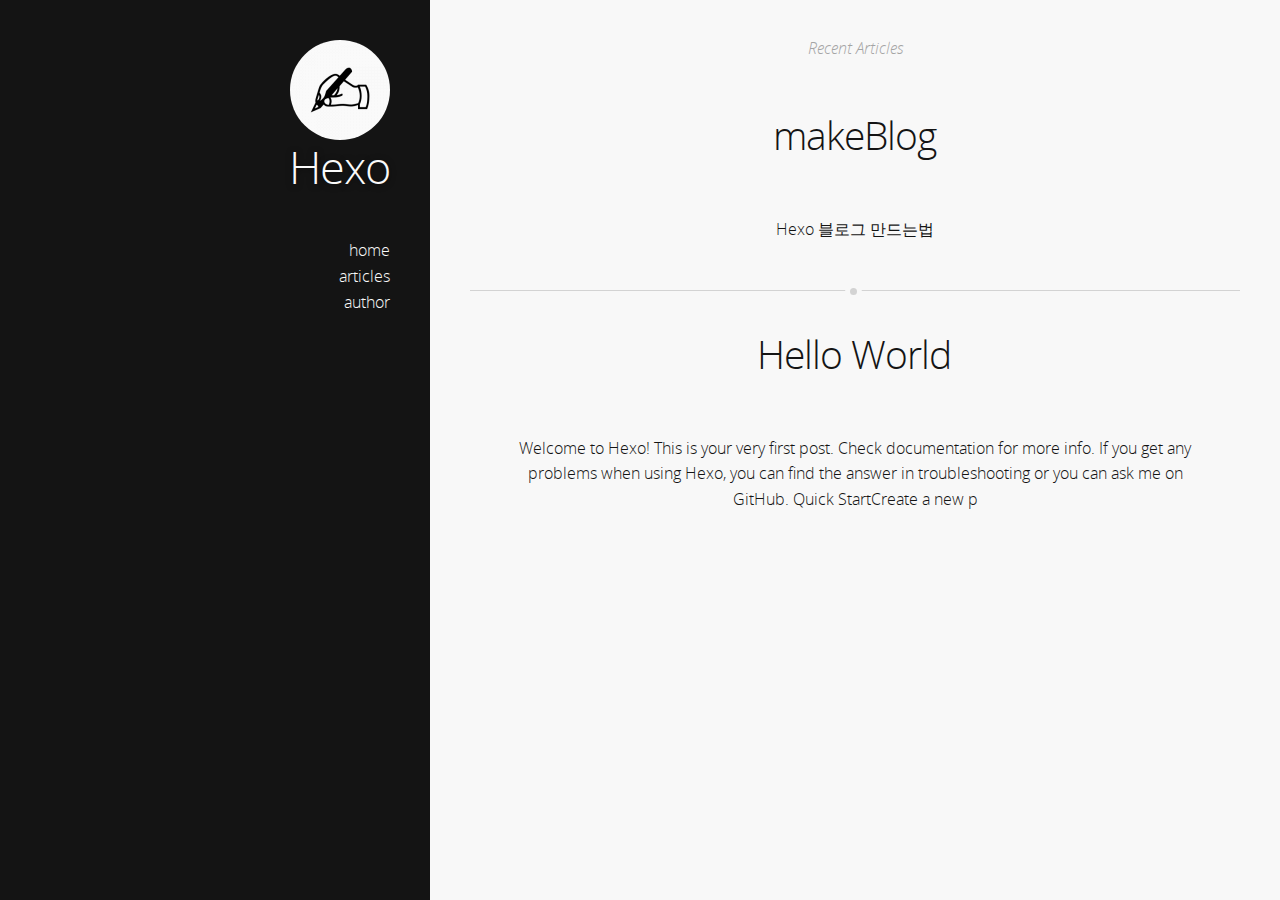
==== commit 4490e0ba: "Site updated: 2019-04-03 11:21:31" ====
--- a/index.html
+++ b/index.html
@@ -1,682 +1,2 @@
-<!DOCTYPE html>
-
-
-
-
-
-
-
-
-
-
-
-
-  
-
-
-<html class="theme-next muse use-motion" lang>
-<head><meta name="generator" content="Hexo 3.8.0">
-  <meta charset="UTF-8">
-<meta http-equiv="X-UA-Compatible" content="IE=edge">
-<meta name="viewport" content="width=device-width, initial-scale=1, maximum-scale=2">
-<meta name="theme-color" content="#222">
-
-
-
-
-
-
-
-
-
-
-
-
-
-
-
-
-
-
-  
-  
-  <link rel="stylesheet" href="/lib/fancybox/source/jquery.fancybox.css">
-
-
-
-
-
-
-
-<link rel="stylesheet" href="/lib/font-awesome/css/font-awesome.min.css?v=4.6.2">
-
-<link rel="stylesheet" href="/css/main.css?v=7.1.0">
-
-
-  <link rel="apple-touch-icon" sizes="180x180" href="/images/apple-touch-icon-next.png?v=7.1.0">
-
-
-  <link rel="icon" type="image/png" sizes="32x32" href="/images/favicon-32x32-next.png?v=7.1.0">
-
-
-  <link rel="icon" type="image/png" sizes="16x16" href="/images/favicon-16x16-next.png?v=7.1.0">
-
-
-  <link rel="mask-icon" href="/images/logo.svg?v=7.1.0" color="#222">
-
-
-
-
-
-
-
-<script id="hexo.configurations">
-  var NexT = window.NexT || {};
-  var CONFIG = {
-    root: '/',
-    scheme: 'Muse',
-    version: '7.1.0',
-    sidebar: {"position":"left","display":"post","offset":12,"onmobile":false,"dimmer":false},
-    back2top: true,
-    back2top_sidebar: false,
-    fancybox: true,
-    fastclick: false,
-    lazyload: false,
-    tabs: true,
-    motion: {"enable":true,"async":false,"transition":{"post_block":"fadeIn","post_header":"slideDownIn","post_body":"slideDownIn","coll_header":"slideLeftIn","sidebar":"slideUpIn"}},
-    algolia: {
-      applicationID: '',
-      apiKey: '',
-      indexName: '',
-      hits: {"per_page":10},
-      labels: {"input_placeholder":"Search for Posts","hits_empty":"We didn't find any results for the search: ${query}","hits_stats":"${hits} results found in ${time} ms"}
-    }
-  };
-</script>
-
-
-  
-
-
-
-
-  <meta property="og:type" content="website">
-<meta property="og:title" content="Hexo">
-<meta property="og:url" content="http://yoursite.com/index.html">
-<meta property="og:site_name" content="Hexo">
-<meta property="og:locale" content="default">
-<meta name="twitter:card" content="summary">
-<meta name="twitter:title" content="Hexo">
-
-
-
-
-
-  
-  
-  <link rel="canonical" href="http://yoursite.com/">
-
-
-
-<script id="page.configurations">
-  CONFIG.page = {
-    sidebar: "",
-  };
-</script>
-
-  <title>Hexo</title>
-  
-
-
-
-
-
-
-
-
-
-
-
-
-  <noscript>
-  <style>
-  .use-motion .motion-element,
-  .use-motion .brand,
-  .use-motion .menu-item,
-  .sidebar-inner,
-  .use-motion .post-block,
-  .use-motion .pagination,
-  .use-motion .comments,
-  .use-motion .post-header,
-  .use-motion .post-body,
-  .use-motion .collection-title { opacity: initial; }
-
-  .use-motion .logo,
-  .use-motion .site-title,
-  .use-motion .site-subtitle {
-    opacity: initial;
-    top: initial;
-  }
-
-  .use-motion .logo-line-before i { left: initial; }
-  .use-motion .logo-line-after i { right: initial; }
-  </style>
-</noscript>
-
-</head>
-
-<body itemscope itemtype="http://schema.org/WebPage" lang="default">
-
-  
-  
-    
-  
-
-  <div class="container sidebar-position-left 
-  page-home">
-    <div class="headband"></div>
-
-    <header id="header" class="header" itemscope itemtype="http://schema.org/WPHeader">
-      <div class="header-inner"><div class="site-brand-wrapper">
-  <div class="site-meta">
-    
-
-    <div class="custom-logo-site-title">
-      <a href="/" class="brand" rel="start">
-        <span class="logo-line-before"><i></i></span>
-        <span class="site-title">Hexo</span>
-        <span class="logo-line-after"><i></i></span>
-      </a>
-    </div>
-    
-    
-  </div>
-
-  <div class="site-nav-toggle">
-    <button aria-label="Navigationsleiste an/ausschalten">
-      <span class="btn-bar"></span>
-      <span class="btn-bar"></span>
-      <span class="btn-bar"></span>
-    </button>
-  </div>
-</div>
-
-
-
-<nav class="site-nav">
-  
-    <ul id="menu" class="menu">
-      
-        
-        
-        
-          
-          <li class="menu-item menu-item-home menu-item-active">
-
-    
-    
-    
-      
-    
-
-    
-
-    <a href="/" rel="section"><i class="menu-item-icon fa fa-fw fa-home"></i> <br>Startseite</a>
-
-  </li>
-        
-        
-        
-          
-          <li class="menu-item menu-item-archives">
-
-    
-    
-    
-      
-    
-
-    
-
-    <a href="/archives/" rel="section"><i class="menu-item-icon fa fa-fw fa-archive"></i> <br>Archiv</a>
-
-  </li>
-
-      
-      
-    </ul>
-  
-
-  
-    
-
-  
-
-  
-</nav>
-
-
-
-  
-
-
-
-</div>
-    </header>
-
-    
-
-
-    <main id="main" class="main">
-      <div class="main-inner">
-        <div class="content-wrap">
-          
-          <div id="content" class="content">
-            
-  <section id="posts" class="posts-expand">
-    
-      
-
-  
-
-  
-  
-  
-
-  
-
-  <article class="post post-type-normal" itemscope itemtype="http://schema.org/Article">
-  
-  
-  
-  <div class="post-block">
-    <link itemprop="mainEntityOfPage" href="http://yoursite.com/2019/04/03/hello-world/">
-
-    <span hidden itemprop="author" itemscope itemtype="http://schema.org/Person">
-      <meta itemprop="name" content="John Doe">
-      <meta itemprop="description" content>
-      <meta itemprop="image" content="/images/avatar.gif">
-    </span>
-
-    <span hidden itemprop="publisher" itemscope itemtype="http://schema.org/Organization">
-      <meta itemprop="name" content="Hexo">
-    </span>
-
-    
-      <header class="post-header">
-
-        
-        
-          <h1 class="post-title" itemprop="name headline">
-                
-                
-                <a href="/2019/04/03/hello-world/" class="post-title-link" itemprop="url">Hello World</a>
-              
-            
-          </h1>
-        
-
-        <div class="post-meta">
-          <span class="post-time">
-
-            
-            
-            
-
-            
-              <span class="post-meta-item-icon">
-                <i class="fa fa-calendar-o"></i>
-              </span>
-              
-                <span class="post-meta-item-text">Veröffentlicht am</span>
-              
-
-              
-                
-              
-
-              <time title="Erstellt: 2019-04-03 01:03:17" itemprop="dateCreated datePublished" datetime="2019-04-03T01:03:17+09:00">2019-04-03</time>
-            
-
-            
-          </span>
-
-          
-
-          
-            
-            
-          
-
-          
-          
-
-          
-
-          
-
-          
-
-        </div>
-      </header>
-    
-
-    
-    
-    
-    <div class="post-body" itemprop="articleBody">
-
-      
-      
-
-      
-        
-          
-            <p>Welcome to <a href="https://hexo.io/" target="_blank" rel="noopener">Hexo</a>! This is your very first post. Check <a href="https://hexo.io/docs/" target="_blank" rel="noopener">documentation</a> for more info. If you get any problems when using Hexo, you can find the answer in <a href="https://hexo.io/docs/troubleshooting.html" target="_blank" rel="noopener">troubleshooting</a> or you can ask me on <a href="https://github.com/hexojs/hexo/issues" target="_blank" rel="noopener">GitHub</a>.</p>
-<h2 id="Quick-Start"><a href="#Quick-Start" class="headerlink" title="Quick Start"></a>Quick Start</h2><h3 id="Create-a-new-post"><a href="#Create-a-new-post" class="headerlink" title="Create a new post"></a>Create a new post</h3><figure class="highlight bash"><table><tr><td class="gutter"><pre><span class="line">1</span><br></pre></td><td class="code"><pre><span class="line">$ hexo new <span class="string">"My New Post"</span></span><br></pre></td></tr></table></figure>
-<p>More info: <a href="https://hexo.io/docs/writing.html" target="_blank" rel="noopener">Writing</a></p>
-<h3 id="Run-server"><a href="#Run-server" class="headerlink" title="Run server"></a>Run server</h3><figure class="highlight bash"><table><tr><td class="gutter"><pre><span class="line">1</span><br></pre></td><td class="code"><pre><span class="line">$ hexo server</span><br></pre></td></tr></table></figure>
-<p>More info: <a href="https://hexo.io/docs/server.html" target="_blank" rel="noopener">Server</a></p>
-<h3 id="Generate-static-files"><a href="#Generate-static-files" class="headerlink" title="Generate static files"></a>Generate static files</h3><figure class="highlight bash"><table><tr><td class="gutter"><pre><span class="line">1</span><br></pre></td><td class="code"><pre><span class="line">$ hexo generate</span><br></pre></td></tr></table></figure>
-<p>More info: <a href="https://hexo.io/docs/generating.html" target="_blank" rel="noopener">Generating</a></p>
-<h3 id="Deploy-to-remote-sites"><a href="#Deploy-to-remote-sites" class="headerlink" title="Deploy to remote sites"></a>Deploy to remote sites</h3><figure class="highlight bash"><table><tr><td class="gutter"><pre><span class="line">1</span><br></pre></td><td class="code"><pre><span class="line">$ hexo deploy</span><br></pre></td></tr></table></figure>
-<p>More info: <a href="https://hexo.io/docs/deployment.html" target="_blank" rel="noopener">Deployment</a></p>
-
-          
-        
-      
-    </div>
-
-    
-
-    
-    
-    
-
-    
-
-    
-      
-    
-    
-
-    
-
-    <footer class="post-footer">
-      
-
-      
-
-      
-
-      
-      
-        <div class="post-eof"></div>
-      
-    </footer>
-  </div>
-  
-  
-  
-  </article>
-
-
-    
-  </section>
-
-  
-
-
-          </div>
-          
-
-        </div>
-        
-          
-  
-  <div class="sidebar-toggle">
-    <div class="sidebar-toggle-line-wrap">
-      <span class="sidebar-toggle-line sidebar-toggle-line-first"></span>
-      <span class="sidebar-toggle-line sidebar-toggle-line-middle"></span>
-      <span class="sidebar-toggle-line sidebar-toggle-line-last"></span>
-    </div>
-  </div>
-
-  <aside id="sidebar" class="sidebar">
-    <div class="sidebar-inner">
-
-      
-
-      
-
-      <div class="site-overview-wrap sidebar-panel sidebar-panel-active">
-        <div class="site-overview">
-          <div class="site-author motion-element" itemprop="author" itemscope itemtype="http://schema.org/Person">
-            
-              <p class="site-author-name" itemprop="name">John Doe</p>
-              <div class="site-description motion-element" itemprop="description"></div>
-          </div>
-
-          
-            <nav class="site-state motion-element">
-              
-                <div class="site-state-item site-state-posts">
-                
-                  <a href="/archives/">
-                
-                    <span class="site-state-item-count">1</span>
-                    <span class="site-state-item-name">Artikel</span>
-                  </a>
-                </div>
-              
-
-              
-
-              
-            </nav>
-          
-
-          
-
-          
-
-          
-
-          
-
-          
-          
-
-          
-            
-          
-          
-
-        </div>
-      </div>
-
-      
-
-      
-
-    </div>
-  </aside>
-  
-
-
-        
-      </div>
-    </main>
-
-    <footer id="footer" class="footer">
-      <div class="footer-inner">
-        <div class="copyright">&copy; <span itemprop="copyrightYear">2019</span>
-  <span class="with-love" id="animate">
-    <i class="fa fa-user"></i>
-  </span>
-  <span class="author" itemprop="copyrightHolder">John Doe</span>
-
-  
-
-  
-</div>
-
-
-  <div class="powered-by">Erstellt mit  <a href="https://hexo.io" class="theme-link" rel="noopener" target="_blank">Hexo</a> v3.8.0</div>
-
-
-
-  <span class="post-meta-divider">|</span>
-
-
-
-  <div class="theme-info">Design – <a href="https://theme-next.org" class="theme-link" rel="noopener" target="_blank">NexT.Muse</a> v7.1.0</div>
-
-
-
-
-        
-
-
-
-
-
-
-
-
-        
-      </div>
-    </footer>
-
-    
-      <div class="back-to-top">
-        <i class="fa fa-arrow-up"></i>
-        
-      </div>
-    
-
-    
-
-    
-
-    
-  </div>
-
-  
-
-<script>
-  if (Object.prototype.toString.call(window.Promise) !== '[object Function]') {
-    window.Promise = null;
-  }
-</script>
-
-
-
-
-
-
-
-
-
-
-
-
-  
-
-
-
-
-
-
-
-
-
-
-
-
-
-
-
-  
-  <script src="/lib/jquery/index.js?v=2.1.3"></script>
-
-  
-  <script src="/lib/velocity/velocity.min.js?v=1.2.1"></script>
-
-  
-  <script src="/lib/velocity/velocity.ui.min.js?v=1.2.1"></script>
-
-  
-  <script src="/lib/fancybox/source/jquery.fancybox.pack.js"></script>
-
-
-  
-
-
-  <script src="/js/utils.js?v=7.1.0"></script>
-
-  <script src="/js/motion.js?v=7.1.0"></script>
-
-
-
-  
-  
-
-
-  <script src="/js/schemes/muse.js?v=7.1.0"></script>
-
-
-
-  
-
-  
-
-
-  <script src="/js/next-boot.js?v=7.1.0"></script>
-
-
-  
-
-  
-
-  
-
-  
-
-
-
-  
-
-
-
-
-  
-
-  
-
-  
-
-  
-
-  
-
-  
-
-  
-
-  
-
-  
-
-  
-
-  
-
-  
-
-  
-
-  
-
-</body>
-</html>
+<!DOCTYPE html><html lang="en-us"><head><meta charset="UTF-8"><meta http-equiv="X-UA-Compatible" content="IE=edge,chrome=1"><title>Hexo</title><meta name="description"><meta name="generator" content="Hexo"><meta name="author" content="John Doe"><meta name="keywords"><meta name="HandheldFriendly" content="True"><meta name="MobileOptimized" content="320"><meta name="viewport" content="width=device-width,initial-scale=1.0,maximum-scale=1,user-scalable=0"><link rel="stylesheet" type="text/css" href="/styles/screen.css"><link rel="apple-touch-icon" sizes="57x57" href="/images/apple-touch-icon-57x57.png"><link rel="apple-touch-icon" sizes="60x60" href="/images/apple-touch-icon-60x60.png"><link rel="apple-touch-icon" sizes="72x72" href="/images/apple-touch-icon-72x72.png"><link rel="apple-touch-icon" sizes="76x76" href="/images/apple-touch-icon-76x76.png"><link rel="apple-touch-icon" sizes="114x114" href="/images/apple-touch-icon-114x114.png"><link rel="apple-touch-icon" sizes="120x120" href="/images/apple-touch-icon-120x120.png"><link rel="apple-touch-icon" sizes="144x144" href="/images/apple-touch-icon-144x144.png"><link rel="apple-touch-icon" sizes="152x152" href="/images/apple-touch-icon-152x152.png"><link rel="apple-touch-icon" sizes="180x180" href="/images/apple-touch-icon-180x180.png"><link rel="icon" type="image/png" sizes="16x16" href="/images/favicon-16x16.png"><link rel="icon" type="image/png" sizes="32x32" href="/images/favicon-32x32.png"><link rel="icon" type="image/png" sizes="96x96" href="/images/favicon-96x96.png"><link rel="icon" type="image/png" sizes="128x128" href="/images/favicon-128.png"><link rel="icon" type="image/png" sizes="196x196" href="/images/favicon-196x196.png"><meta name="msapplication-TileColor" content="#FFFFFF"><meta name="msapplication-TileImage" content="mstile-144x144.png"><meta name="msapplication-square70x70logo" content="mstile-70x70.png"><meta name="msapplication-square150x150logo" content="mstile-150x150.png"><meta name="msapplication-wide310x150logo" content="mstile-310x150.png"><meta name="msapplication-square310x310logo" content="mstile-310x310.png"><link rel="stylesheet" href="/css/prism.css" type="text/css"></head><body itemscope itemtype="https://schema.org/WebPage"><header itemscope itemtype="https://schema.org/WPHeader"><div class="logo"></div><h1><a href="/" alt="Hexo" title="Hexo" itemprop="headline">Hexo</a></h1><p itemprop="description"></p><nav itemscope itemtype="https://schema.org/SiteNavigationElement"><ul><li itemprop="name"><a href="/ " alt="home" title="home" itemprop="url">home</a></li><li itemprop="name"><a href="/articles" alt="articles" title="articles" itemprop="url">articles</a></li><li itemprop="name"><a href="/author" alt="author" title="author" itemprop="url">author</a></li></ul></nav><div class="space"></div></header><main itemscope itemtype="https://schema.org/Blog"><h4 class="page-title">Recent Articles</h4><a href="/2019/04/03/makeBlog/" class="article"><article itemscope itemprop="blogPost" itemtype="https://schema.org/BlogPosting" class="item"><h2 itemprop="headline">makeBlog</h2><span class="post-meta"></span><p itemprop="text" class="post-excerpt">Hexo 블로그 만드는법</p></article></a><a href="/2019/04/03/hello-world/" class="article"><article itemscope itemprop="blogPost" itemtype="https://schema.org/BlogPosting" class="item"><h2 itemprop="headline">Hello World</h2><span class="post-meta"></span><p itemprop="text" class="post-excerpt">Welcome to Hexo! This is your very first post. Check documentation for more info. If you get any problems when using Hexo, you can find the answer in troubleshooting or you can ask me on GitHub.
+Quick StartCreate a new p</p></article></a></main></body></html>--- a/styles/screen.css
+++ b/styles/screen.css
@@ -0,0 +1,1096 @@
+/*! normalize.css v3.0.2 | MIT License | git.io/normalize */
+
+/**
+ * 1. Set default font family to sans-serif.
+ * 2. Prevent iOS text size adjust after orientation change, without disabling
+ *    user zoom.
+ */
+
+html {
+  font-family: sans-serif; /* 1 */
+  -ms-text-size-adjust: 100%; /* 2 */
+  -webkit-text-size-adjust: 100%; /* 2 */
+}
+
+/**
+ * Remove default margin.
+ */
+
+body {
+  margin: 0;
+}
+
+/* HTML5 display definitions
+   ========================================================================== */
+
+/**
+ * Correct `block` display not defined for any HTML5 element in IE 8/9.
+ * Correct `block` display not defined for `details` or `summary` in IE 10/11
+ * and Firefox.
+ * Correct `block` display not defined for `main` in IE 11.
+ */
+
+article,
+aside,
+details,
+figcaption,
+figure,
+footer,
+header,
+hgroup,
+main,
+menu,
+nav,
+section,
+summary {
+  display: block;
+}
+
+/**
+ * 1. Correct `inline-block` display not defined in IE 8/9.
+ * 2. Normalize vertical alignment of `progress` in Chrome, Firefox, and Opera.
+ */
+
+audio,
+canvas,
+progress,
+video {
+  display: inline-block; /* 1 */
+  vertical-align: baseline; /* 2 */
+}
+
+/**
+ * Prevent modern browsers from displaying `audio` without controls.
+ * Remove excess height in iOS 5 devices.
+ */
+
+audio:not([controls]) {
+  display: none;
+  height: 0;
+}
+
+/**
+ * Address `[hidden]` styling not present in IE 8/9/10.
+ * Hide the `template` element in IE 8/9/11, Safari, and Firefox < 22.
+ */
+
+[hidden],
+template {
+  display: none;
+}
+
+/* Links
+   ========================================================================== */
+
+/**
+ * Remove the gray background color from active links in IE 10.
+ */
+
+a {
+  background-color: transparent;
+}
+
+/**
+ * Improve readability when focused and also mouse hovered in all browsers.
+ */
+
+a:active,
+a:hover {
+  outline: 0;
+}
+
+/* Text-level semantics
+   ========================================================================== */
+
+/**
+ * Address styling not present in IE 8/9/10/11, Safari, and Chrome.
+ */
+
+abbr[title] {
+  border-bottom: 1px dotted;
+}
+
+/**
+ * Address style set to `bolder` in Firefox 4+, Safari, and Chrome.
+ */
+
+b,
+strong {
+  font-weight: bold;
+}
+
+/**
+ * Address styling not present in Safari and Chrome.
+ */
+
+dfn {
+  font-style: italic;
+}
+
+/**
+ * Address variable `h1` font-size and margin within `section` and `article`
+ * contexts in Firefox 4+, Safari, and Chrome.
+ */
+
+h1 {
+  font-size: 2em;
+  margin: 0.67em 0;
+}
+
+/**
+ * Address styling not present in IE 8/9.
+ */
+
+mark {
+  background: #ff0;
+  color: #000;
+}
+
+/**
+ * Address inconsistent and variable font size in all browsers.
+ */
+
+small {
+  font-size: 80%;
+}
+
+/**
+ * Prevent `sub` and `sup` affecting `line-height` in all browsers.
+ */
+
+sub,
+sup {
+  font-size: 75%;
+  line-height: 0;
+  position: relative;
+  vertical-align: baseline;
+}
+
+sup {
+  top: -0.5em;
+}
+
+sub {
+  bottom: -0.25em;
+}
+
+/* Embedded content
+   ========================================================================== */
+
+/**
+ * Remove border when inside `a` element in IE 8/9/10.
+ */
+
+img {
+  border: 0;
+}
+
+/**
+ * Correct overflow not hidden in IE 9/10/11.
+ */
+
+svg:not(:root) {
+  overflow: hidden;
+}
+
+/* Grouping content
+   ========================================================================== */
+
+/**
+ * Address margin not present in IE 8/9 and Safari.
+ */
+
+figure {
+  margin: 1em 40px;
+}
+
+/**
+ * Address differences between Firefox and other browsers.
+ */
+
+hr {
+  -moz-box-sizing: content-box;
+  box-sizing: content-box;
+  height: 0;
+}
+
+/**
+ * Contain overflow in all browsers.
+ */
+
+pre {
+  overflow: auto;
+}
+
+/**
+ * Address odd `em`-unit font size rendering in all browsers.
+ */
+
+code,
+kbd,
+pre,
+samp {
+  font-family: monospace, monospace;
+  font-size: 1em;
+}
+
+/* Forms
+   ========================================================================== */
+
+/**
+ * Known limitation: by default, Chrome and Safari on OS X allow very limited
+ * styling of `select`, unless a `border` property is set.
+ */
+
+/**
+ * 1. Correct color not being inherited.
+ *    Known issue: affects color of disabled elements.
+ * 2. Correct font properties not being inherited.
+ * 3. Address margins set differently in Firefox 4+, Safari, and Chrome.
+ */
+
+button,
+input,
+optgroup,
+select,
+textarea {
+  color: inherit; /* 1 */
+  font: inherit; /* 2 */
+  margin: 0; /* 3 */
+}
+
+/**
+ * Address `overflow` set to `hidden` in IE 8/9/10/11.
+ */
+
+button {
+  overflow: visible;
+}
+
+/**
+ * Address inconsistent `text-transform` inheritance for `button` and `select`.
+ * All other form control elements do not inherit `text-transform` values.
+ * Correct `button` style inheritance in Firefox, IE 8/9/10/11, and Opera.
+ * Correct `select` style inheritance in Firefox.
+ */
+
+button,
+select {
+  text-transform: none;
+}
+
+/**
+ * 1. Avoid the WebKit bug in Android 4.0.* where (2) destroys native `audio`
+ *    and `video` controls.
+ * 2. Correct inability to style clickable `input` types in iOS.
+ * 3. Improve usability and consistency of cursor style between image-type
+ *    `input` and others.
+ */
+
+button,
+html input[type="button"], /* 1 */
+input[type="reset"],
+input[type="submit"] {
+  -webkit-appearance: button; /* 2 */
+  cursor: pointer; /* 3 */
+}
+
+/**
+ * Re-set default cursor for disabled elements.
+ */
+
+button[disabled],
+html input[disabled] {
+  cursor: default;
+}
+
+/**
+ * Remove inner padding and border in Firefox 4+.
+ */
+
+button::-moz-focus-inner,
+input::-moz-focus-inner {
+  border: 0;
+  padding: 0;
+}
+
+/**
+ * Address Firefox 4+ setting `line-height` on `input` using `!important` in
+ * the UA stylesheet.
+ */
+
+input {
+  line-height: normal;
+}
+
+/**
+ * It's recommended that you don't attempt to style these elements.
+ * Firefox's implementation doesn't respect box-sizing, padding, or width.
+ *
+ * 1. Address box sizing set to `content-box` in IE 8/9/10.
+ * 2. Remove excess padding in IE 8/9/10.
+ */
+
+input[type="checkbox"],
+input[type="radio"] {
+  box-sizing: border-box; /* 1 */
+  padding: 0; /* 2 */
+}
+
+/**
+ * Fix the cursor style for Chrome's increment/decrement buttons. For certain
+ * `font-size` values of the `input`, it causes the cursor style of the
+ * decrement button to change from `default` to `text`.
+ */
+
+input[type="number"]::-webkit-inner-spin-button,
+input[type="number"]::-webkit-outer-spin-button {
+  height: auto;
+}
+
+/**
+ * 1. Address `appearance` set to `searchfield` in Safari and Chrome.
+ * 2. Address `box-sizing` set to `border-box` in Safari and Chrome
+ *    (include `-moz` to future-proof).
+ */
+
+input[type="search"] {
+  -webkit-appearance: textfield; /* 1 */
+  -moz-box-sizing: content-box;
+  -webkit-box-sizing: content-box; /* 2 */
+  box-sizing: content-box;
+}
+
+/**
+ * Remove inner padding and search cancel button in Safari and Chrome on OS X.
+ * Safari (but not Chrome) clips the cancel button when the search input has
+ * padding (and `textfield` appearance).
+ */
+
+input[type="search"]::-webkit-search-cancel-button,
+input[type="search"]::-webkit-search-decoration {
+  -webkit-appearance: none;
+}
+
+/**
+ * Define consistent border, margin, and padding.
+ */
+
+fieldset {
+  border: 1px solid #c0c0c0;
+  margin: 0 2px;
+  padding: 0.35em 0.625em 0.75em;
+}
+
+/**
+ * 1. Correct `color` not being inherited in IE 8/9/10/11.
+ * 2. Remove padding so people aren't caught out if they zero out fieldsets.
+ */
+
+legend {
+  border: 0; /* 1 */
+  padding: 0; /* 2 */
+}
+
+/**
+ * Remove default vertical scrollbar in IE 8/9/10/11.
+ */
+
+textarea {
+  overflow: auto;
+}
+
+/**
+ * Don't inherit the `font-weight` (applied by a rule above).
+ * NOTE: the default cannot safely be changed in Chrome and Safari on OS X.
+ */
+
+optgroup {
+  font-weight: bold;
+}
+
+/* Tables
+   ========================================================================== */
+
+/**
+ * Remove most spacing between table cells.
+ */
+
+table {
+  border-collapse: collapse;
+  border-spacing: 0;
+}
+
+td,
+th {
+  padding: 0;
+}
+
+@font-face {
+  font-family: 'Open Sans';
+  font-style: normal;
+  font-weight: 300;
+  src: url("../fonts/opensans/300.woff2") format('woff2'), url("../fonts/opensans/300.woff") format('woff');
+}
+@font-face {
+  font-family: 'Open Sans';
+  font-style: normal;
+  font-weight: 400;
+  src: url("../fonts/opensans/400.woff2") format('woff2'), url("../fonts/opensans/400.woff") format('woff');
+}
+@font-face {
+  font-family: 'Open Sans';
+  font-style: normal;
+  font-weight: 600;
+  src: url("../fonts/opensans/600.woff2") format('woff2'), url("../fonts/opensans/600.woff") format('woff');
+}
+@font-face {
+  font-family: 'Open Sans';
+  font-style: normal;
+  font-weight: 700;
+  src: url("../fonts/opensans/700.woff2") format('woff2'), url("../fonts/opensans/700.woff") format('woff');
+}
+@font-face {
+  font-family: 'Open Sans';
+  font-style: normal;
+  font-weight: 800;
+  src: url("../fonts/opensans/800.woff2") format('woff2'), url("../fonts/opensans/800.woff") format('woff');
+}
+@font-face {
+  font-family: 'Open Sans';
+  font-style: italic;
+  font-weight: 300;
+  src: url("../fonts/opensans/300i.woff2") format('woff2'), url("../fonts/opensans/300i.woff") format('woff');
+}
+@font-face {
+  font-family: 'Open Sans';
+  font-style: italic;
+  font-weight: 400;
+  src: url("../fonts/opensans/400i.woff2") format('woff2'), url("../fonts/opensans/400i.woff") format('woff');
+}
+@font-face {
+  font-family: 'Open Sans';
+  font-style: italic;
+  font-weight: 600;
+  src: url("../fonts/opensans/600i.woff2") format('woff2'), url("../fonts/opensans/600i.woff") format('woff');
+}
+@font-face {
+  font-family: 'Open Sans';
+  font-style: italic;
+  font-weight: 700;
+  src: url("../fonts/opensans/700i.woff2") format('woff2'), url("../fonts/opensans/700i.woff") format('woff');
+}
+@font-face {
+  font-family: 'Open Sans';
+  font-style: italic;
+  font-weight: 800;
+  src: url("../fonts/opensans/800i.woff2") format('woff2'), url("../fonts/opensans/800i.woff") format('woff');
+}
+@font-face {
+  font-family: 'Fira Mono';
+  font-style: normal;
+  font-weight: 400;
+  src: url("../fonts/fira/400.woff2") format('woff2'), url("../fonts/fira/400.woff") format('woff');
+}
+@font-face {
+  font-family: 'Fira Mono';
+  font-style: normal;
+  font-weight: 500;
+  src: url("../fonts/fira/500.woff2") format('woff2'), url("../fonts/fira/500.woff") format('woff');
+}
+@font-face {
+  font-family: 'Fira Mono';
+  font-style: normal;
+  font-weight: 700;
+  src: url("../fonts/fira/700.woff2") format('woff2'), url("../fonts/fira/700.woff") format('woff');
+}
+html {
+  font-size: 62.5%;
+}
+body {
+  color: #141414;
+  margin: 0;
+  height: 100vh;
+  -webkit-box-orient: vertical;
+  -moz-box-orient: vertical;
+  -o-box-orient: vertical;
+  -webkit-flex-direction: column;
+  -ms-flex-direction: column;
+  flex-direction: column;
+  font-family: 'Open Sans', sans-serif;
+  font-size: 1.62rem;
+  font-weight: 300;
+  line-height: 1.6em;
+}
+a {
+  color: #141414;
+  text-decoration: none;
+}
+a:hover {
+  -webkit-transition: color 0.3s ease;
+  -moz-transition: color 0.3s ease;
+  -o-transition: color 0.3s ease;
+  -ms-transition: color 0.3s ease;
+  transition: color 0.3s ease;
+}
+::-moz-selection,
+::selection {
+  color: #141414;
+  background: $blue;
+  text-shadow: none;
+}
+header,
+main {
+  overflow-y: auto;
+  -webkit-overflow-scrolling: touch;
+  padding: 20px;
+}
+header {
+  -webkit-box-flex: 1;
+  -moz-box-flex: 1;
+  -o-box-flex: 1;
+  box-flex: 1;
+  -webkit-flex: 1;
+  -ms-flex: 1;
+  flex: 1;
+  overflow: hidden;
+  position: relative;
+  text-align: center;
+}
+header a,
+header h1,
+header p,
+header nav {
+  position: relative;
+  z-index: 2;
+}
+header a {
+  color: #fafafa;
+  text-decoration: none;
+}
+header a:hover {
+  text-decoration: underline;
+}
+header h1 {
+  color: #fafafa;
+  font-family: 'Open Sans', sans-serif;
+  font-size: 4.5rem;
+  font-weight: 300;
+  letter-spacing: -1px;
+  text-shadow: 0 1px 6px rgba(0,0,0,0.5);
+}
+header h1 a:hover {
+  text-decoration: none;
+}
+header p {
+  color: #737373;
+  font-family: 'Open Sans', sans-serif;
+  font-size: 1.62rem;
+  font-weight: 300;
+  letter-spacing: 0;
+  margin: 0;
+  text-shadow: 0 1px 3px rgba(0,0,0,0.35);
+}
+header nav ul {
+  list-style: none;
+  margin: 0;
+  padding: 0;
+}
+header nav ul li {
+  display: inline-block;
+  padding: 12px 0 12px 12px;
+}
+header nav ul li:after {
+  content: '·';
+  padding-left: 12px;
+}
+header nav ul li:last-child:after {
+  content: '';
+}
+header .space {
+  -webkit-animation: slide 8s linear infinite;
+  -moz-animation: slide 8s linear infinite;
+  -o-animation: slide 8s linear infinite;
+  -ms-animation: slide 8s linear infinite;
+  animation: slide 8s linear infinite;
+  background-color: #141414;
+  background-position: center center;
+  -webkit-background-size: 240px;
+  -moz-background-size: 240px;
+  background-size: 240px;
+  height: 400%;
+  left: 0;
+  position: absolute;
+  top: 0;
+  width: 400%;
+  z-index: 1;
+}
+header .logo {
+  height: 100px;
+  width: 100px;
+  border-radius: 50%;
+  -webkit-background-size: contain;
+  -moz-background-size: contain;
+  background-size: contain;
+  background: url("../images/logo.png") no-repeat #fafafa;
+  background-color: #fafafa;
+  background-position: center;
+  position: relative;
+  z-index: 2;
+  margin: auto;
+}
+main {
+  background: #f8f8f8;
+  -webkit-box-flex: 2;
+  -moz-box-flex: 2;
+  -o-box-flex: 2;
+  box-flex: 2;
+  -webkit-flex: 2;
+  -ms-flex: 2;
+  flex: 2;
+  hypens: auto;
+  overflow-x: hidden;
+  padding: 20px;
+  text-align: left;
+  word-break: normal;
+  word-wrap: break-word;
+}
+main a.article {
+  color: #141414;
+  text-decoration: none;
+}
+main a.article:last-of-type article {
+  border: none;
+}
+main a.article:last-of-type article:after {
+  background: none;
+  border: none;
+  -webkit-box-shadow: none;
+  box-shadow: none;
+  padding-bottom: 20px;
+}
+main a.article:hover h2 {
+  color: #737373;
+  -webkit-transition: color 0.3s ease;
+  -moz-transition: color 0.3s ease;
+  -o-transition: color 0.3s ease;
+  -ms-transition: color 0.3s ease;
+  transition: color 0.3s ease;
+}
+main .page-title {
+  color: #a4a4a4;
+  font-family: 'Open Sans', sans-serif;
+  font-size: 1.62rem;
+  font-style: italic;
+  font-weight: 300;
+  margin: 0;
+  padding-bottom: 16px;
+  text-align: center;
+}
+main .post-meta {
+  color: #a4a4a4;
+  display: inline-block;
+  font-family: 'Open Sans', sans-serif;
+  font-weight: 300;
+  font-size: 1.62rem;
+  margin: 0;
+}
+main article.item {
+  border-bottom: 1px solid rgba(0,0,0,0.15);
+  color: #141414;
+  padding: 40px;
+  text-align: center;
+}
+main article.item h2 {
+  break-word: normal;
+  color: #141414;
+  margin-bottom: 16px;
+  word-wrap: break-word;
+}
+main article.item p.post-excerpt {
+  font-size: 1.62rem;
+  line-height: 1.6em;
+  margin: 16px 0 0 0;
+}
+main article.item:after {
+  display: block;
+  content: '';
+  width: 7px;
+  height: 7px;
+  border: 1px solid #dadada 1px solid;
+  position: relative;
+  top: 45px;
+  left: 50%;
+  margin-left: -5px;
+  background: #d3d3d3;
+  border-radius: 100%;
+  -webkit-box-shadow: #f8f8f8 0 0 0 5px;
+  box-shadow: #f8f8f8 0 0 0 5px;
+}
+main article.full {
+  padding-bottom: 20px;
+}
+main article.full span.page-tag-anchor {
+  float: right;
+}
+main article.full h1.post-heading {
+  text-align: center;
+  margin: auto;
+}
+main article.full h2 {
+  margin: 0;
+}
+main article.full ul {
+  list-style: none;
+  padding: 0;
+}
+main article.full a {
+  text-decoration: none;
+}
+main article.full a:hover {
+  color: #737373;
+}
+main article.full p + img {
+  margin-top: 0;
+}
+main article.full img {
+  border-radius: 3px;
+  height: auto;
+  margin-top: 20px;
+  width: 100%;
+}
+main article.full blockquote {
+  -webkit-box-sizing: border-box;
+  -moz-box-sizing: border-box;
+  box-sizing: border-box;
+  margin: 1.6em 0 1.6em 0;
+  padding: 0 0 0 1.6em;
+  border-left: #141414 0.4em solid;
+}
+main article.full blockquote footer {
+  text-align: left;
+  padding: 0;
+  border: 0;
+  background: none;
+  color: #141414;
+  line-height: 1.6em;
+  font-size: 0.9em;
+}
+main article.full blockquote p {
+  margin: 0.8em 0;
+  font-style: italic;
+}
+main article.full blockquote small {
+  display: inline-block;
+  margin: 0.8em 0 0.8em 1.5em;
+  font-size: 0.9rem;
+  color: #f8f8f8;
+}
+main article.full blockquote small:before {
+  content: '\2014 \00A0';
+}
+main article.full blockquote ol,
+main article.full blockquote ul {
+  font-style: italic;
+}
+main article.full blockquote cite {
+  font-weight: bold;
+}
+main article.full blockquote cite:before {
+  content: '—';
+  padding: 0 0.3em;
+}
+main article.full blockquote cite a {
+  color: $link-article-color;
+  font-weight: normal;
+}
+main article.full .noshadow {
+  -webkit-box-shadow: none;
+  box-shadow: none;
+  border-radius: 0;
+}
+main article.full .logos {
+  display: inline-block;
+  clear: both;
+}
+main article.full .logos img {
+  width: auto;
+}
+main article.full .left {
+  float: left;
+}
+main article.full .right {
+  float: right;
+}
+main span.next-post {
+  float: right;
+}
+main span.next-post a:hover {
+  color: #737373;
+}
+main span.prev-post {
+  float: left;
+}
+main span.prev-post a:hover {
+  color: #737373;
+}
+main section#comments {
+  border-top: 1px solid rgba(0,0,0,0.15);
+  padding-top: 20px;
+}
+main footer {
+  padding: 0;
+  text-align: center;
+  position: relative;
+  padding: 4rem 0;
+  border: 1px solid #d3d3d3 1px solid;
+  font-size: 1.3rem;
+  line-height: 2.1em;
+  color: #8a8a8a;
+  background: #ececec;
+}
+main footer :not(main) > a {
+  color: #434343;
+  font-weight: 700;
+  text-decoration: none;
+}
+main .avatar {
+  margin: auto;
+  width: 150px;
+  height: 150px;
+  border-radius: 50%;
+  background: url("../images/avatar.jpg");
+  background-repeat: no-repeat;
+  -webkit-background-size: 100% 100%;
+  -moz-background-size: 100% 100%;
+  background-size: 100% 100%;
+  -webkit-box-shadow: 0px 0px 14px 0px rgba(0,0,0,0.75);
+  -moz-box-shadow: 0px 0px 14px 0px rgba(0,0,0,0.75);
+  -webkit-box-shadow: 0px 0px 14px 0px rgba(0,0,0,0.75);
+  box-shadow: 0px 0px 14px 0px rgba(0,0,0,0.75);
+}
+main .avatar-name {
+  text-align: center;
+  font-size: 3.3rem;
+  margin: 30px auto 9px auto;
+  color: #141414;
+}
+main .avatar-description {
+  margin-top: 5px;
+  text-align: center;
+  color: #737373;
+  font-size: 2.1rem;
+}
+main .social-container {
+  margin: 10px auto auto auto;
+  text-align: center;
+}
+main .social-container a .icons {
+  margin-right: 12px;
+  margin-left: 12px;
+  padding: auto 12px;
+  color: #7d7d7d;
+  font-size: 2.3rem;
+}
+main .social-container a .icons:hover {
+  color: #141414;
+}
+main .social-container a .no-icons {
+  font-weight: 800;
+  font-size: 2.5rem;
+}
+h1,
+h2,
+h3,
+h4,
+h5,
+h6 {
+  font-family: 'Open Sans', sans-serif;
+  font-weight: 300;
+  line-height: 1;
+  margin-top: 0;
+  margin-bottom: 20px;
+  text-rendering: optimizeLegibility;
+}
+h1 {
+  font-size: 4.5rem;
+  letter-spacing: -2px;
+  line-height: 1.2em;
+  text-indent: -3px;
+}
+h2 {
+  font-size: 3.9rem;
+  letter-spacing: -1px;
+  line-height: 1.2em;
+  text-indent: -2px;
+}
+h3 {
+  font-size: 3.3rem;
+}
+h4 {
+  font-size: 2.8rem;
+  margin-bottom: 0;
+}
+h5 {
+  font-size: 2.4rem;
+}
+h6 {
+  font-size: 2rem;
+}
+a {
+  -webkit-transition: color ease 0.3s;
+  -moz-transition: color ease 0.3s;
+  -o-transition: color ease 0.3s;
+  -ms-transition: color ease 0.3s;
+  transition: color ease 0.3s;
+  text-decoration: none;
+}
+a:hover {
+  color: $link-article-color;
+}
+hr {
+  display: block;
+  height: 1px;
+  border: 0;
+  border-top: #d3d3d3 1px solid;
+  margin: 40px 0;
+  padding: 0;
+}
+hr:after {
+  display: block;
+  content: '';
+  width: 7px;
+  height: 7px;
+  border: 1px solid #dadada 1px solid;
+  position: relative;
+  top: -5px;
+  left: 50%;
+  margin-left: -5px;
+  background: #d3d3d3;
+  border-radius: 100%;
+  -webkit-box-shadow: #f8f8f8 0 0 0 5px;
+  box-shadow: #f8f8f8 0 0 0 5px;
+}
+@media (min-width: 720px) {
+  body {
+    display: -webkit-box;
+    display: -moz-box;
+    display: -webkit-flex;
+    display: -ms-flexbox;
+    display: box;
+    display: flex;
+    -webkit-box-orient: horizontal;
+    -moz-box-orient: horizontal;
+    -o-box-orient: horizontal;
+    -webkit-flex-direction: row;
+    -ms-flex-direction: row;
+    flex-direction: row;
+  }
+  body header {
+    -webkit-box-flex: 1;
+    -moz-box-flex: 1;
+    -o-box-flex: 1;
+    box-flex: 1;
+    -webkit-flex: 1;
+    -ms-flex: 1;
+    flex: 1;
+    overflow: hidden;
+    text-align: right;
+    padding: 40px;
+    max-width: 350px;
+  }
+  body header .logo {
+    margin-right: 0;
+  }
+  body header nav ul {
+    padding-top: 24px;
+  }
+  body header nav ul li {
+    display: block;
+    line-height: 1.6em;
+    padding: 0;
+  }
+  body header nav ul li:after {
+    content: '';
+    padding: 0;
+  }
+  body main {
+    -webkit-box-flex: 2;
+    -moz-box-flex: 2;
+    -o-box-flex: 2;
+    box-flex: 2;
+    -webkit-flex: 2;
+    -ms-flex: 2;
+    flex: 2;
+    padding: 40px;
+  }
+  body main form .form-column input[type="name"],
+  body main form .form-column input[type="email"] {
+    width: 35%;
+    margin: 0.5em 0.5em 0.5em 0;
+  }
+}
+@-moz-keyframes slide {
+  0% {
+    -webkit-transform: translate3d(0, 0, 0);
+    -moz-transform: translate3d(0, 0, 0);
+    -o-transform: translate3d(0, 0, 0);
+    -ms-transform: translate3d(0, 0, 0);
+    transform: translate3d(0, 0, 0);
+  }
+  100% {
+    -webkit-transform: translate3d(-240px, -240px, 0);
+    -moz-transform: translate3d(-240px, -240px, 0);
+    -o-transform: translate3d(-240px, -240px, 0);
+    -ms-transform: translate3d(-240px, -240px, 0);
+    transform: translate3d(-240px, -240px, 0);
+  }
+}
+@-webkit-keyframes slide {
+  0% {
+    -webkit-transform: translate3d(0, 0, 0);
+    -moz-transform: translate3d(0, 0, 0);
+    -o-transform: translate3d(0, 0, 0);
+    -ms-transform: translate3d(0, 0, 0);
+    transform: translate3d(0, 0, 0);
+  }
+  100% {
+    -webkit-transform: translate3d(-240px, -240px, 0);
+    -moz-transform: translate3d(-240px, -240px, 0);
+    -o-transform: translate3d(-240px, -240px, 0);
+    -ms-transform: translate3d(-240px, -240px, 0);
+    transform: translate3d(-240px, -240px, 0);
+  }
+}
+@-o-keyframes slide {
+  0% {
+    -webkit-transform: translate3d(0, 0, 0);
+    -moz-transform: translate3d(0, 0, 0);
+    -o-transform: translate3d(0, 0, 0);
+    -ms-transform: translate3d(0, 0, 0);
+    transform: translate3d(0, 0, 0);
+  }
+  100% {
+    -webkit-transform: translate3d(-240px, -240px, 0);
+    -moz-transform: translate3d(-240px, -240px, 0);
+    -o-transform: translate3d(-240px, -240px, 0);
+    -ms-transform: translate3d(-240px, -240px, 0);
+    transform: translate3d(-240px, -240px, 0);
+  }
+}
+@keyframes slide {
+  0% {
+    -webkit-transform: translate3d(0, 0, 0);
+    -moz-transform: translate3d(0, 0, 0);
+    -o-transform: translate3d(0, 0, 0);
+    -ms-transform: translate3d(0, 0, 0);
+    transform: translate3d(0, 0, 0);
+  }
+  100% {
+    -webkit-transform: translate3d(-240px, -240px, 0);
+    -moz-transform: translate3d(-240px, -240px, 0);
+    -o-transform: translate3d(-240px, -240px, 0);
+    -ms-transform: translate3d(-240px, -240px, 0);
+    transform: translate3d(-240px, -240px, 0);
+  }
+}
--- a/css/prism.css
+++ b/css/prism.css
@@ -0,0 +1,139 @@
+/**
+ * prism.js default theme for JavaScript, CSS and HTML
+ * Based on dabblet (http://dabblet.com)
+ * @author Lea Verou
+ */
+
+code[class*="language-"],
+pre[class*="language-"] {
+	color: black;
+	background: none;
+	text-shadow: 0 1px white;
+	font-family: Consolas, Monaco, 'Andale Mono', 'Ubuntu Mono', monospace;
+	font-size: 1em;
+	text-align: left;
+	white-space: pre;
+	word-spacing: normal;
+	word-break: normal;
+	word-wrap: normal;
+	line-height: 1.5;
+
+	-moz-tab-size: 4;
+	-o-tab-size: 4;
+	tab-size: 4;
+
+	-webkit-hyphens: none;
+	-moz-hyphens: none;
+	-ms-hyphens: none;
+	hyphens: none;
+}
+
+pre[class*="language-"]::-moz-selection, pre[class*="language-"] ::-moz-selection,
+code[class*="language-"]::-moz-selection, code[class*="language-"] ::-moz-selection {
+	text-shadow: none;
+	background: #b3d4fc;
+}
+
+pre[class*="language-"]::selection, pre[class*="language-"] ::selection,
+code[class*="language-"]::selection, code[class*="language-"] ::selection {
+	text-shadow: none;
+	background: #b3d4fc;
+}
+
+@media print {
+	code[class*="language-"],
+	pre[class*="language-"] {
+		text-shadow: none;
+	}
+}
+
+/* Code blocks */
+pre[class*="language-"] {
+	padding: 1em;
+	margin: .5em 0;
+	overflow: auto;
+}
+
+:not(pre) > code[class*="language-"],
+pre[class*="language-"] {
+	background: #f5f2f0;
+}
+
+/* Inline code */
+:not(pre) > code[class*="language-"] {
+	padding: .1em;
+	border-radius: .3em;
+	white-space: normal;
+}
+
+.token.comment,
+.token.prolog,
+.token.doctype,
+.token.cdata {
+	color: slategray;
+}
+
+.token.punctuation {
+	color: #999;
+}
+
+.namespace {
+	opacity: .7;
+}
+
+.token.property,
+.token.tag,
+.token.boolean,
+.token.number,
+.token.constant,
+.token.symbol,
+.token.deleted {
+	color: #905;
+}
+
+.token.selector,
+.token.attr-name,
+.token.string,
+.token.char,
+.token.builtin,
+.token.inserted {
+	color: #690;
+}
+
+.token.operator,
+.token.entity,
+.token.url,
+.language-css .token.string,
+.style .token.string {
+	color: #9a6e3a;
+	background: hsla(0, 0%, 100%, .5);
+}
+
+.token.atrule,
+.token.attr-value,
+.token.keyword {
+	color: #07a;
+}
+
+.token.function,
+.token.class-name {
+	color: #DD4A68;
+}
+
+.token.regex,
+.token.important,
+.token.variable {
+	color: #e90;
+}
+
+.token.important,
+.token.bold {
+	font-weight: bold;
+}
+.token.italic {
+	font-style: italic;
+}
+
+.token.entity {
+	cursor: help;
+}
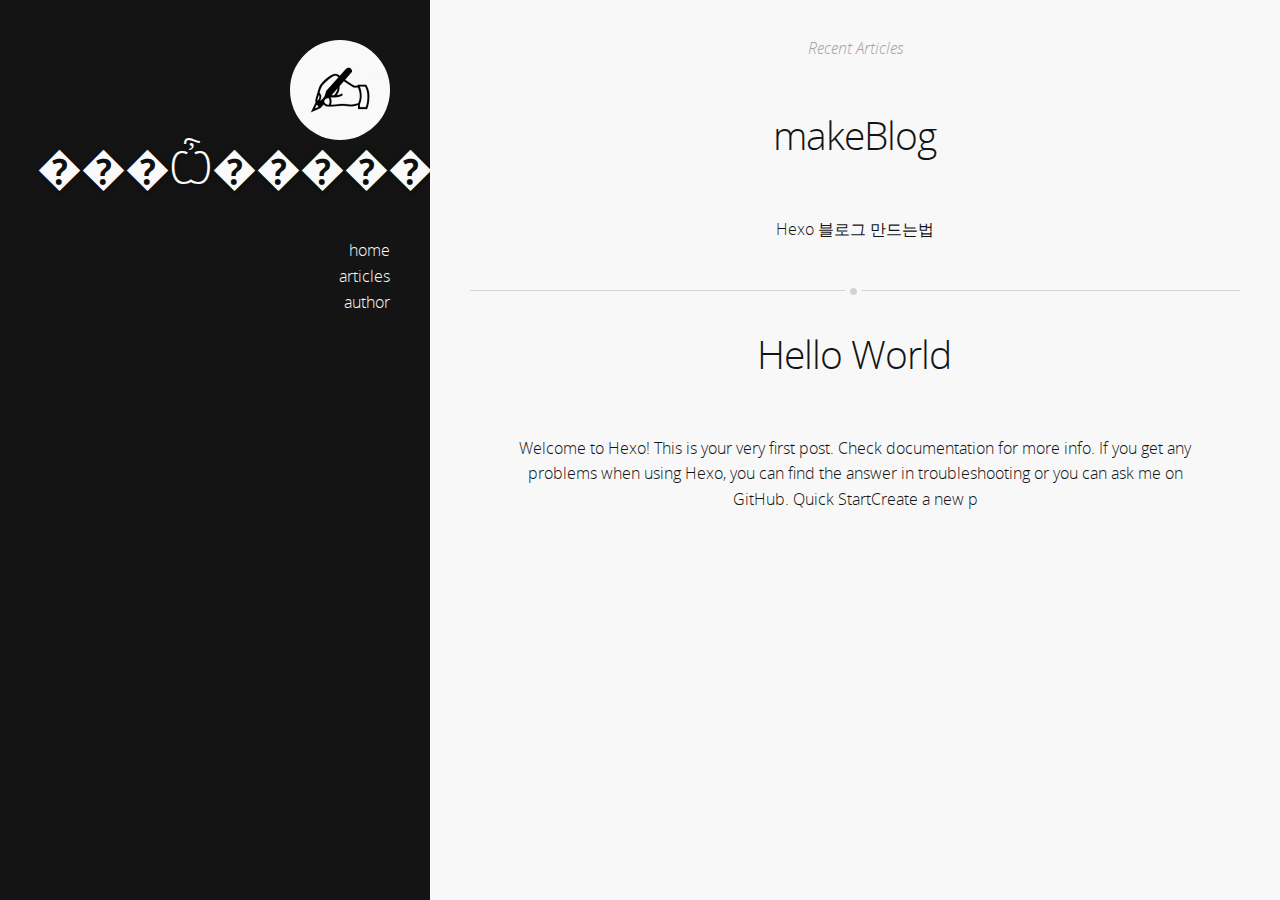
==== commit 2dd990db: "Site updated: 2019-04-03 12:31:29" ====
--- a/index.html
+++ b/index.html
@@ -1,2 +1,2 @@
-<!DOCTYPE html><html lang="en-us"><head><meta charset="UTF-8"><meta http-equiv="X-UA-Compatible" content="IE=edge,chrome=1"><title>Hexo</title><meta name="description"><meta name="generator" content="Hexo"><meta name="author" content="John Doe"><meta name="keywords"><meta name="HandheldFriendly" content="True"><meta name="MobileOptimized" content="320"><meta name="viewport" content="width=device-width,initial-scale=1.0,maximum-scale=1,user-scalable=0"><link rel="stylesheet" type="text/css" href="/styles/screen.css"><link rel="apple-touch-icon" sizes="57x57" href="/images/apple-touch-icon-57x57.png"><link rel="apple-touch-icon" sizes="60x60" href="/images/apple-touch-icon-60x60.png"><link rel="apple-touch-icon" sizes="72x72" href="/images/apple-touch-icon-72x72.png"><link rel="apple-touch-icon" sizes="76x76" href="/images/apple-touch-icon-76x76.png"><link rel="apple-touch-icon" sizes="114x114" href="/images/apple-touch-icon-114x114.png"><link rel="apple-touch-icon" sizes="120x120" href="/images/apple-touch-icon-120x120.png"><link rel="apple-touch-icon" sizes="144x144" href="/images/apple-touch-icon-144x144.png"><link rel="apple-touch-icon" sizes="152x152" href="/images/apple-touch-icon-152x152.png"><link rel="apple-touch-icon" sizes="180x180" href="/images/apple-touch-icon-180x180.png"><link rel="icon" type="image/png" sizes="16x16" href="/images/favicon-16x16.png"><link rel="icon" type="image/png" sizes="32x32" href="/images/favicon-32x32.png"><link rel="icon" type="image/png" sizes="96x96" href="/images/favicon-96x96.png"><link rel="icon" type="image/png" sizes="128x128" href="/images/favicon-128.png"><link rel="icon" type="image/png" sizes="196x196" href="/images/favicon-196x196.png"><meta name="msapplication-TileColor" content="#FFFFFF"><meta name="msapplication-TileImage" content="mstile-144x144.png"><meta name="msapplication-square70x70logo" content="mstile-70x70.png"><meta name="msapplication-square150x150logo" content="mstile-150x150.png"><meta name="msapplication-wide310x150logo" content="mstile-310x150.png"><meta name="msapplication-square310x310logo" content="mstile-310x310.png"><link rel="stylesheet" href="/css/prism.css" type="text/css"></head><body itemscope itemtype="https://schema.org/WebPage"><header itemscope itemtype="https://schema.org/WPHeader"><div class="logo"></div><h1><a href="/" alt="Hexo" title="Hexo" itemprop="headline">Hexo</a></h1><p itemprop="description"></p><nav itemscope itemtype="https://schema.org/SiteNavigationElement"><ul><li itemprop="name"><a href="/ " alt="home" title="home" itemprop="url">home</a></li><li itemprop="name"><a href="/articles" alt="articles" title="articles" itemprop="url">articles</a></li><li itemprop="name"><a href="/author" alt="author" title="author" itemprop="url">author</a></li></ul></nav><div class="space"></div></header><main itemscope itemtype="https://schema.org/Blog"><h4 class="page-title">Recent Articles</h4><a href="/2019/04/03/makeBlog/" class="article"><article itemscope itemprop="blogPost" itemtype="https://schema.org/BlogPosting" class="item"><h2 itemprop="headline">makeBlog</h2><span class="post-meta"></span><p itemprop="text" class="post-excerpt">Hexo 블로그 만드는법</p></article></a><a href="/2019/04/03/hello-world/" class="article"><article itemscope itemprop="blogPost" itemtype="https://schema.org/BlogPosting" class="item"><h2 itemprop="headline">Hello World</h2><span class="post-meta"></span><p itemprop="text" class="post-excerpt">Welcome to Hexo! This is your very first post. Check documentation for more info. If you get any problems when using Hexo, you can find the answer in troubleshooting or you can ask me on GitHub.
+<!DOCTYPE html><html lang="en-us"><head><meta charset="UTF-8"><meta http-equiv="X-UA-Compatible" content="IE=edge,chrome=1"><title>���Ѽ�����</title><meta name="description"><meta name="generator" content="���Ѽ�����"><meta name="author" content="John Doe"><meta name="keywords"><meta name="HandheldFriendly" content="True"><meta name="MobileOptimized" content="320"><meta name="viewport" content="width=device-width,initial-scale=1.0,maximum-scale=1,user-scalable=0"><link rel="stylesheet" type="text/css" href="/styles/screen.css"><link rel="apple-touch-icon" sizes="57x57" href="/images/apple-touch-icon-57x57.png"><link rel="apple-touch-icon" sizes="60x60" href="/images/apple-touch-icon-60x60.png"><link rel="apple-touch-icon" sizes="72x72" href="/images/apple-touch-icon-72x72.png"><link rel="apple-touch-icon" sizes="76x76" href="/images/apple-touch-icon-76x76.png"><link rel="apple-touch-icon" sizes="114x114" href="/images/apple-touch-icon-114x114.png"><link rel="apple-touch-icon" sizes="120x120" href="/images/apple-touch-icon-120x120.png"><link rel="apple-touch-icon" sizes="144x144" href="/images/apple-touch-icon-144x144.png"><link rel="apple-touch-icon" sizes="152x152" href="/images/apple-touch-icon-152x152.png"><link rel="apple-touch-icon" sizes="180x180" href="/images/apple-touch-icon-180x180.png"><link rel="icon" type="image/png" sizes="16x16" href="/images/favicon-16x16.png"><link rel="icon" type="image/png" sizes="32x32" href="/images/favicon-32x32.png"><link rel="icon" type="image/png" sizes="96x96" href="/images/favicon-96x96.png"><link rel="icon" type="image/png" sizes="128x128" href="/images/favicon-128.png"><link rel="icon" type="image/png" sizes="196x196" href="/images/favicon-196x196.png"><meta name="msapplication-TileColor" content="#FFFFFF"><meta name="msapplication-TileImage" content="mstile-144x144.png"><meta name="msapplication-square70x70logo" content="mstile-70x70.png"><meta name="msapplication-square150x150logo" content="mstile-150x150.png"><meta name="msapplication-wide310x150logo" content="mstile-310x150.png"><meta name="msapplication-square310x310logo" content="mstile-310x310.png"><link rel="stylesheet" href="/css/prism.css" type="text/css"></head><body itemscope itemtype="https://schema.org/WebPage"><header itemscope itemtype="https://schema.org/WPHeader"><div class="logo"></div><h1><a href="/" alt="���Ѽ�����" title="���Ѽ�����" itemprop="headline">���Ѽ�����</a></h1><p itemprop="description"></p><nav itemscope itemtype="https://schema.org/SiteNavigationElement"><ul><li itemprop="name"><a href="/ " alt="home" title="home" itemprop="url">home</a></li><li itemprop="name"><a href="/articles" alt="articles" title="articles" itemprop="url">articles</a></li><li itemprop="name"><a href="/author" alt="author" title="author" itemprop="url">author</a></li></ul></nav><div class="space"></div></header><main itemscope itemtype="https://schema.org/Blog"><h4 class="page-title">Recent Articles</h4><a href="/2019/04/03/makeBlog/" class="article"><article itemscope itemprop="blogPost" itemtype="https://schema.org/BlogPosting" class="item"><h2 itemprop="headline">makeBlog</h2><span class="post-meta"></span><p itemprop="text" class="post-excerpt">Hexo 블로그 만드는법</p></article></a><a href="/2019/04/03/hello-world/" class="article"><article itemscope itemprop="blogPost" itemtype="https://schema.org/BlogPosting" class="item"><h2 itemprop="headline">Hello World</h2><span class="post-meta"></span><p itemprop="text" class="post-excerpt">Welcome to Hexo! This is your very first post. Check documentation for more info. If you get any problems when using Hexo, you can find the answer in troubleshooting or you can ask me on GitHub.
 Quick StartCreate a new p</p></article></a></main></body></html>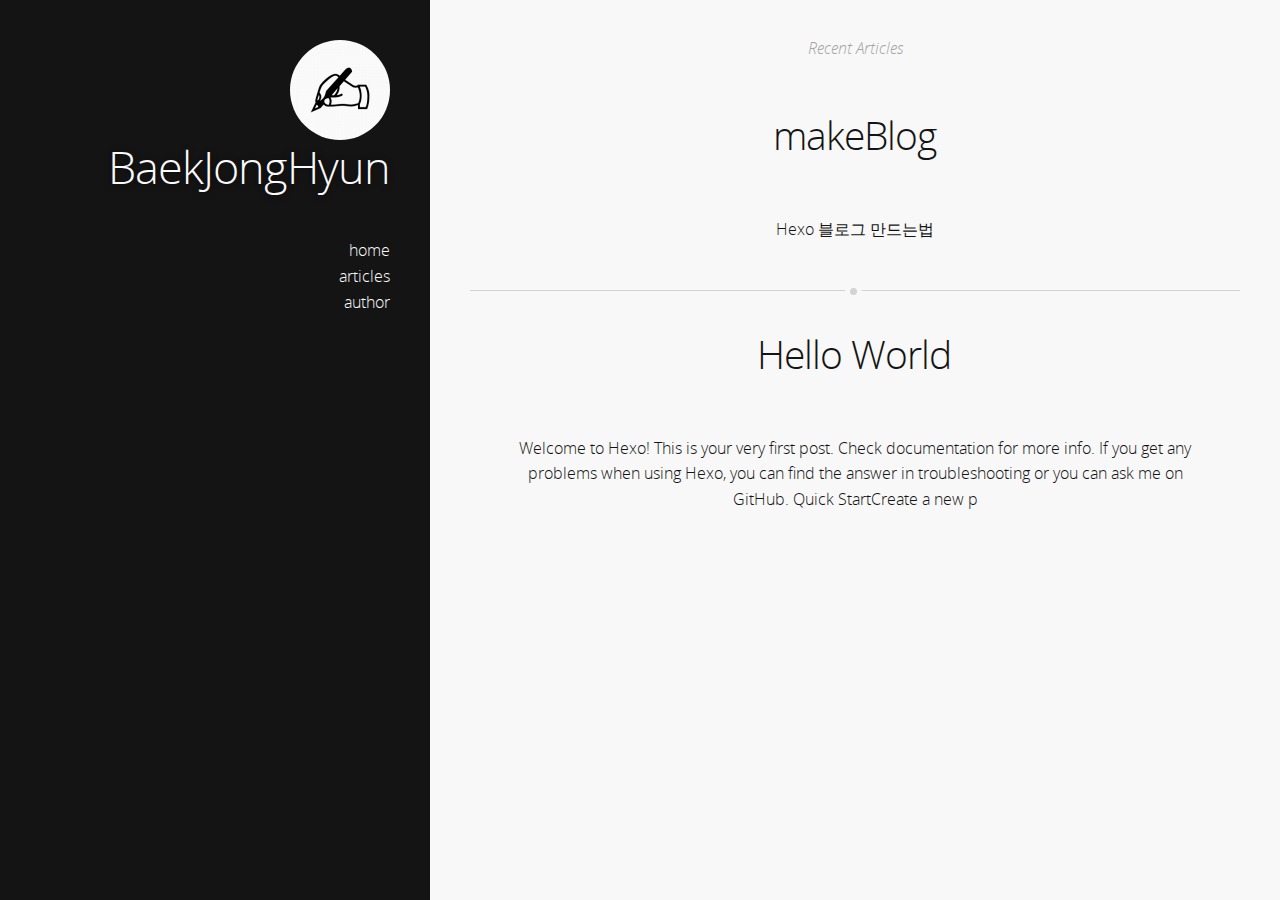
==== commit e5a316d1: "Site updated: 2019-04-03 12:34:58" ====
--- a/index.html
+++ b/index.html
@@ -1,2 +1,2 @@
-<!DOCTYPE html><html lang="en-us"><head><meta charset="UTF-8"><meta http-equiv="X-UA-Compatible" content="IE=edge,chrome=1"><title>���Ѽ�����</title><meta name="description"><meta name="generator" content="���Ѽ�����"><meta name="author" content="John Doe"><meta name="keywords"><meta name="HandheldFriendly" content="True"><meta name="MobileOptimized" content="320"><meta name="viewport" content="width=device-width,initial-scale=1.0,maximum-scale=1,user-scalable=0"><link rel="stylesheet" type="text/css" href="/styles/screen.css"><link rel="apple-touch-icon" sizes="57x57" href="/images/apple-touch-icon-57x57.png"><link rel="apple-touch-icon" sizes="60x60" href="/images/apple-touch-icon-60x60.png"><link rel="apple-touch-icon" sizes="72x72" href="/images/apple-touch-icon-72x72.png"><link rel="apple-touch-icon" sizes="76x76" href="/images/apple-touch-icon-76x76.png"><link rel="apple-touch-icon" sizes="114x114" href="/images/apple-touch-icon-114x114.png"><link rel="apple-touch-icon" sizes="120x120" href="/images/apple-touch-icon-120x120.png"><link rel="apple-touch-icon" sizes="144x144" href="/images/apple-touch-icon-144x144.png"><link rel="apple-touch-icon" sizes="152x152" href="/images/apple-touch-icon-152x152.png"><link rel="apple-touch-icon" sizes="180x180" href="/images/apple-touch-icon-180x180.png"><link rel="icon" type="image/png" sizes="16x16" href="/images/favicon-16x16.png"><link rel="icon" type="image/png" sizes="32x32" href="/images/favicon-32x32.png"><link rel="icon" type="image/png" sizes="96x96" href="/images/favicon-96x96.png"><link rel="icon" type="image/png" sizes="128x128" href="/images/favicon-128.png"><link rel="icon" type="image/png" sizes="196x196" href="/images/favicon-196x196.png"><meta name="msapplication-TileColor" content="#FFFFFF"><meta name="msapplication-TileImage" content="mstile-144x144.png"><meta name="msapplication-square70x70logo" content="mstile-70x70.png"><meta name="msapplication-square150x150logo" content="mstile-150x150.png"><meta name="msapplication-wide310x150logo" content="mstile-310x150.png"><meta name="msapplication-square310x310logo" content="mstile-310x310.png"><link rel="stylesheet" href="/css/prism.css" type="text/css"></head><body itemscope itemtype="https://schema.org/WebPage"><header itemscope itemtype="https://schema.org/WPHeader"><div class="logo"></div><h1><a href="/" alt="���Ѽ�����" title="���Ѽ�����" itemprop="headline">���Ѽ�����</a></h1><p itemprop="description"></p><nav itemscope itemtype="https://schema.org/SiteNavigationElement"><ul><li itemprop="name"><a href="/ " alt="home" title="home" itemprop="url">home</a></li><li itemprop="name"><a href="/articles" alt="articles" title="articles" itemprop="url">articles</a></li><li itemprop="name"><a href="/author" alt="author" title="author" itemprop="url">author</a></li></ul></nav><div class="space"></div></header><main itemscope itemtype="https://schema.org/Blog"><h4 class="page-title">Recent Articles</h4><a href="/2019/04/03/makeBlog/" class="article"><article itemscope itemprop="blogPost" itemtype="https://schema.org/BlogPosting" class="item"><h2 itemprop="headline">makeBlog</h2><span class="post-meta"></span><p itemprop="text" class="post-excerpt">Hexo 블로그 만드는법</p></article></a><a href="/2019/04/03/hello-world/" class="article"><article itemscope itemprop="blogPost" itemtype="https://schema.org/BlogPosting" class="item"><h2 itemprop="headline">Hello World</h2><span class="post-meta"></span><p itemprop="text" class="post-excerpt">Welcome to Hexo! This is your very first post. Check documentation for more info. If you get any problems when using Hexo, you can find the answer in troubleshooting or you can ask me on GitHub.
+<!DOCTYPE html><html lang="en-us"><head><meta charset="UTF-8"><meta http-equiv="X-UA-Compatible" content="IE=edge,chrome=1"><title>BaekJongHyun</title><meta name="description"><meta name="generator" content="BaekJongHyun"><meta name="author" content="John Doe"><meta name="keywords"><meta name="HandheldFriendly" content="True"><meta name="MobileOptimized" content="320"><meta name="viewport" content="width=device-width,initial-scale=1.0,maximum-scale=1,user-scalable=0"><link rel="stylesheet" type="text/css" href="/styles/screen.css"><link rel="apple-touch-icon" sizes="57x57" href="/images/apple-touch-icon-57x57.png"><link rel="apple-touch-icon" sizes="60x60" href="/images/apple-touch-icon-60x60.png"><link rel="apple-touch-icon" sizes="72x72" href="/images/apple-touch-icon-72x72.png"><link rel="apple-touch-icon" sizes="76x76" href="/images/apple-touch-icon-76x76.png"><link rel="apple-touch-icon" sizes="114x114" href="/images/apple-touch-icon-114x114.png"><link rel="apple-touch-icon" sizes="120x120" href="/images/apple-touch-icon-120x120.png"><link rel="apple-touch-icon" sizes="144x144" href="/images/apple-touch-icon-144x144.png"><link rel="apple-touch-icon" sizes="152x152" href="/images/apple-touch-icon-152x152.png"><link rel="apple-touch-icon" sizes="180x180" href="/images/apple-touch-icon-180x180.png"><link rel="icon" type="image/png" sizes="16x16" href="/images/favicon-16x16.png"><link rel="icon" type="image/png" sizes="32x32" href="/images/favicon-32x32.png"><link rel="icon" type="image/png" sizes="96x96" href="/images/favicon-96x96.png"><link rel="icon" type="image/png" sizes="128x128" href="/images/favicon-128.png"><link rel="icon" type="image/png" sizes="196x196" href="/images/favicon-196x196.png"><meta name="msapplication-TileColor" content="#FFFFFF"><meta name="msapplication-TileImage" content="mstile-144x144.png"><meta name="msapplication-square70x70logo" content="mstile-70x70.png"><meta name="msapplication-square150x150logo" content="mstile-150x150.png"><meta name="msapplication-wide310x150logo" content="mstile-310x150.png"><meta name="msapplication-square310x310logo" content="mstile-310x310.png"><link rel="stylesheet" href="/css/prism.css" type="text/css"></head><body itemscope itemtype="https://schema.org/WebPage"><header itemscope itemtype="https://schema.org/WPHeader"><div class="logo"></div><h1><a href="/" alt="BaekJongHyun" title="BaekJongHyun" itemprop="headline">BaekJongHyun</a></h1><p itemprop="description"></p><nav itemscope itemtype="https://schema.org/SiteNavigationElement"><ul><li itemprop="name"><a href="/ " alt="home" title="home" itemprop="url">home</a></li><li itemprop="name"><a href="/articles" alt="articles" title="articles" itemprop="url">articles</a></li><li itemprop="name"><a href="/author" alt="author" title="author" itemprop="url">author</a></li></ul></nav><div class="space"></div></header><main itemscope itemtype="https://schema.org/Blog"><h4 class="page-title">Recent Articles</h4><a href="/2019/04/03/makeBlog/" class="article"><article itemscope itemprop="blogPost" itemtype="https://schema.org/BlogPosting" class="item"><h2 itemprop="headline">makeBlog</h2><span class="post-meta"></span><p itemprop="text" class="post-excerpt">Hexo 블로그 만드는법</p></article></a><a href="/2019/04/03/hello-world/" class="article"><article itemscope itemprop="blogPost" itemtype="https://schema.org/BlogPosting" class="item"><h2 itemprop="headline">Hello World</h2><span class="post-meta"></span><p itemprop="text" class="post-excerpt">Welcome to Hexo! This is your very first post. Check documentation for more info. If you get any problems when using Hexo, you can find the answer in troubleshooting or you can ask me on GitHub.
 Quick StartCreate a new p</p></article></a></main></body></html>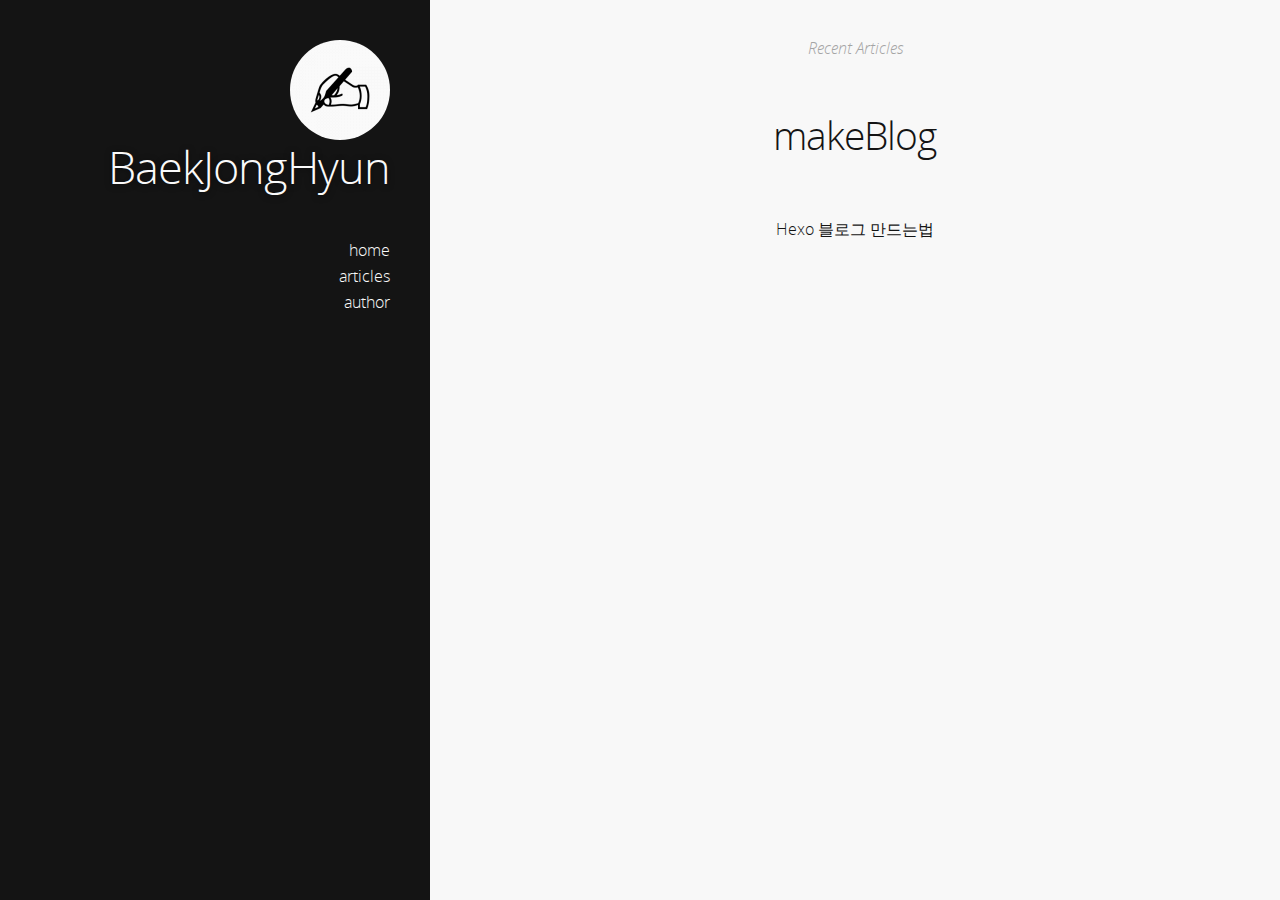
==== commit 51badcbc: "Site updated: 2019-04-10 16:55:37" ====
--- a/index.html
+++ b/index.html
@@ -1,2 +1,11 @@
-<!DOCTYPE html><html lang="en-us"><head><meta charset="UTF-8"><meta http-equiv="X-UA-Compatible" content="IE=edge,chrome=1"><title>BaekJongHyun</title><meta name="description"><meta name="generator" content="BaekJongHyun"><meta name="author" content="John Doe"><meta name="keywords"><meta name="HandheldFriendly" content="True"><meta name="MobileOptimized" content="320"><meta name="viewport" content="width=device-width,initial-scale=1.0,maximum-scale=1,user-scalable=0"><link rel="stylesheet" type="text/css" href="/styles/screen.css"><link rel="apple-touch-icon" sizes="57x57" href="/images/apple-touch-icon-57x57.png"><link rel="apple-touch-icon" sizes="60x60" href="/images/apple-touch-icon-60x60.png"><link rel="apple-touch-icon" sizes="72x72" href="/images/apple-touch-icon-72x72.png"><link rel="apple-touch-icon" sizes="76x76" href="/images/apple-touch-icon-76x76.png"><link rel="apple-touch-icon" sizes="114x114" href="/images/apple-touch-icon-114x114.png"><link rel="apple-touch-icon" sizes="120x120" href="/images/apple-touch-icon-120x120.png"><link rel="apple-touch-icon" sizes="144x144" href="/images/apple-touch-icon-144x144.png"><link rel="apple-touch-icon" sizes="152x152" href="/images/apple-touch-icon-152x152.png"><link rel="apple-touch-icon" sizes="180x180" href="/images/apple-touch-icon-180x180.png"><link rel="icon" type="image/png" sizes="16x16" href="/images/favicon-16x16.png"><link rel="icon" type="image/png" sizes="32x32" href="/images/favicon-32x32.png"><link rel="icon" type="image/png" sizes="96x96" href="/images/favicon-96x96.png"><link rel="icon" type="image/png" sizes="128x128" href="/images/favicon-128.png"><link rel="icon" type="image/png" sizes="196x196" href="/images/favicon-196x196.png"><meta name="msapplication-TileColor" content="#FFFFFF"><meta name="msapplication-TileImage" content="mstile-144x144.png"><meta name="msapplication-square70x70logo" content="mstile-70x70.png"><meta name="msapplication-square150x150logo" content="mstile-150x150.png"><meta name="msapplication-wide310x150logo" content="mstile-310x150.png"><meta name="msapplication-square310x310logo" content="mstile-310x310.png"><link rel="stylesheet" href="/css/prism.css" type="text/css"></head><body itemscope itemtype="https://schema.org/WebPage"><header itemscope itemtype="https://schema.org/WPHeader"><div class="logo"></div><h1><a href="/" alt="BaekJongHyun" title="BaekJongHyun" itemprop="headline">BaekJongHyun</a></h1><p itemprop="description"></p><nav itemscope itemtype="https://schema.org/SiteNavigationElement"><ul><li itemprop="name"><a href="/ " alt="home" title="home" itemprop="url">home</a></li><li itemprop="name"><a href="/articles" alt="articles" title="articles" itemprop="url">articles</a></li><li itemprop="name"><a href="/author" alt="author" title="author" itemprop="url">author</a></li></ul></nav><div class="space"></div></header><main itemscope itemtype="https://schema.org/Blog"><h4 class="page-title">Recent Articles</h4><a href="/2019/04/03/makeBlog/" class="article"><article itemscope itemprop="blogPost" itemtype="https://schema.org/BlogPosting" class="item"><h2 itemprop="headline">makeBlog</h2><span class="post-meta"></span><p itemprop="text" class="post-excerpt">Hexo 블로그 만드는법</p></article></a><a href="/2019/04/03/hello-world/" class="article"><article itemscope itemprop="blogPost" itemtype="https://schema.org/BlogPosting" class="item"><h2 itemprop="headline">Hello World</h2><span class="post-meta"></span><p itemprop="text" class="post-excerpt">Welcome to Hexo! This is your very first post. Check documentation for more info. If you get any problems when using Hexo, you can find the answer in troubleshooting or you can ask me on GitHub.
-Quick StartCreate a new p</p></article></a></main></body></html>+<!DOCTYPE html><html lang="en-us"><head><meta charset="UTF-8"><meta http-equiv="X-UA-Compatible" content="IE=edge,chrome=1"><title>BaekJongHyun</title><meta name="description"><meta name="generator" content="BaekJongHyun"><meta name="author" content="John Doe"><meta name="keywords"><meta name="HandheldFriendly" content="True"><meta name="MobileOptimized" content="320"><meta name="viewport" content="width=device-width,initial-scale=1.0,maximum-scale=1,user-scalable=0"><link rel="stylesheet" type="text/css" href="/styles/screen.css"><link rel="apple-touch-icon" sizes="57x57" href="/images/apple-touch-icon-57x57.png"><link rel="apple-touch-icon" sizes="60x60" href="/images/apple-touch-icon-60x60.png"><link rel="apple-touch-icon" sizes="72x72" href="/images/apple-touch-icon-72x72.png"><link rel="apple-touch-icon" sizes="76x76" href="/images/apple-touch-icon-76x76.png"><link rel="apple-touch-icon" sizes="114x114" href="/images/apple-touch-icon-114x114.png"><link rel="apple-touch-icon" sizes="120x120" href="/images/apple-touch-icon-120x120.png"><link rel="apple-touch-icon" sizes="144x144" href="/images/apple-touch-icon-144x144.png"><link rel="apple-touch-icon" sizes="152x152" href="/images/apple-touch-icon-152x152.png"><link rel="apple-touch-icon" sizes="180x180" href="/images/apple-touch-icon-180x180.png"><link rel="icon" type="image/png" sizes="16x16" href="/images/favicon-16x16.png"><link rel="icon" type="image/png" sizes="32x32" href="/images/favicon-32x32.png"><link rel="icon" type="image/png" sizes="96x96" href="/images/favicon-96x96.png"><link rel="icon" type="image/png" sizes="128x128" href="/images/favicon-128.png"><link rel="icon" type="image/png" sizes="196x196" href="/images/favicon-196x196.png"><meta name="msapplication-TileColor" content="#FFFFFF"><meta name="msapplication-TileImage" content="mstile-144x144.png"><meta name="msapplication-square70x70logo" content="mstile-70x70.png"><meta name="msapplication-square150x150logo" content="mstile-150x150.png"><meta name="msapplication-wide310x150logo" content="mstile-310x150.png"><meta name="msapplication-square310x310logo" content="mstile-310x310.png"><link rel="stylesheet" href="/css/prism.css" type="text/css"></head><body itemscope itemtype="https://schema.org/WebPage"><header itemscope itemtype="https://schema.org/WPHeader"><div class="logo"></div><h1><a href="/" alt="BaekJongHyun" title="BaekJongHyun" itemprop="headline">BaekJongHyun</a></h1><p itemprop="description"></p><nav itemscope itemtype="https://schema.org/SiteNavigationElement"><ul><li itemprop="name"><a href="/ " alt="home" title="home" itemprop="url">home</a></li><li itemprop="name"><a href="/articles" alt="articles" title="articles" itemprop="url">articles</a></li><li itemprop="name"><a href="/author" alt="author" title="author" itemprop="url">author</a></li></ul></nav><div class="space"></div></header><main itemscope itemtype="https://schema.org/Blog"><h4 class="page-title">Recent Articles</h4><a href="/2019/04/03/makeBlog/" class="article"><article itemscope itemprop="blogPost" itemtype="https://schema.org/BlogPosting" class="item"><h2 itemprop="headline">makeBlog</h2><span class="post-meta"></span><p itemprop="text" class="post-excerpt">Hexo 블로그 만드는법</p></article></a></main><script async>(function(h,g,l,k,j,i){j=h.createElement(g),i=h.getElementsByTagName(g)[0],
+j.src = '//' + l + '.disqus.com/' + k + '.js', i.parentNode.insertBefore(j, i)})
+(document,'script','JHyunB','count');
+</script><script async>var disqus_shortname = 'JHyunB';
+(function () {
+var s = document.createElement('script'); s.async = true;
+s.type = 'text/javascript';
+s.src = '//' + disqus_shortname + '.disqus.com/count.js';
+(document.getElementsByTagName('head')[0] || document.getElementsByTagName('body')[0]).appendChild(s);
+}());
+</script></body></html>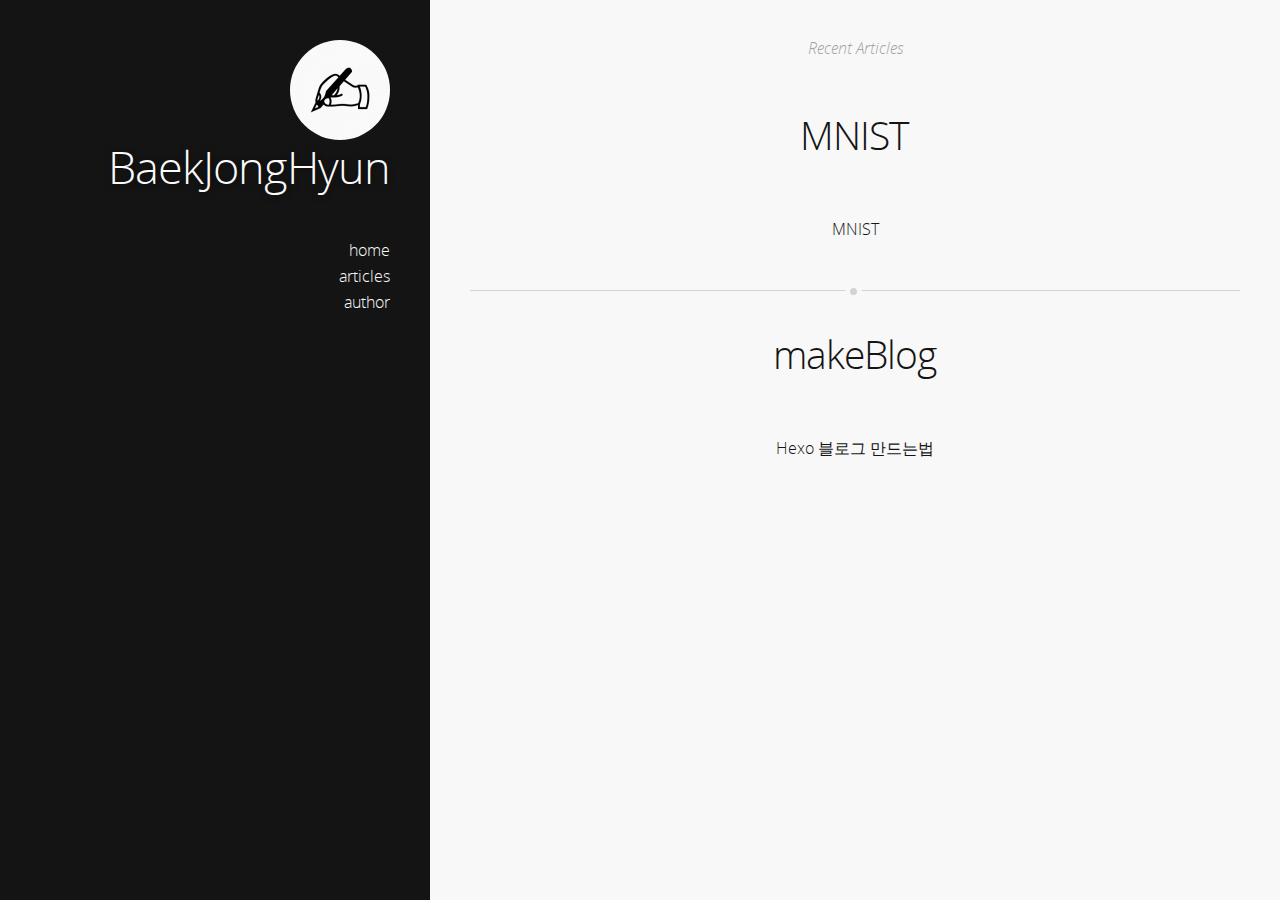
==== commit 0802193b: "Site updated: 2019-04-10 17:01:42" ====
--- a/index.html
+++ b/index.html
@@ -1,4 +1,4 @@
-<!DOCTYPE html><html lang="en-us"><head><meta charset="UTF-8"><meta http-equiv="X-UA-Compatible" content="IE=edge,chrome=1"><title>BaekJongHyun</title><meta name="description"><meta name="generator" content="BaekJongHyun"><meta name="author" content="John Doe"><meta name="keywords"><meta name="HandheldFriendly" content="True"><meta name="MobileOptimized" content="320"><meta name="viewport" content="width=device-width,initial-scale=1.0,maximum-scale=1,user-scalable=0"><link rel="stylesheet" type="text/css" href="/styles/screen.css"><link rel="apple-touch-icon" sizes="57x57" href="/images/apple-touch-icon-57x57.png"><link rel="apple-touch-icon" sizes="60x60" href="/images/apple-touch-icon-60x60.png"><link rel="apple-touch-icon" sizes="72x72" href="/images/apple-touch-icon-72x72.png"><link rel="apple-touch-icon" sizes="76x76" href="/images/apple-touch-icon-76x76.png"><link rel="apple-touch-icon" sizes="114x114" href="/images/apple-touch-icon-114x114.png"><link rel="apple-touch-icon" sizes="120x120" href="/images/apple-touch-icon-120x120.png"><link rel="apple-touch-icon" sizes="144x144" href="/images/apple-touch-icon-144x144.png"><link rel="apple-touch-icon" sizes="152x152" href="/images/apple-touch-icon-152x152.png"><link rel="apple-touch-icon" sizes="180x180" href="/images/apple-touch-icon-180x180.png"><link rel="icon" type="image/png" sizes="16x16" href="/images/favicon-16x16.png"><link rel="icon" type="image/png" sizes="32x32" href="/images/favicon-32x32.png"><link rel="icon" type="image/png" sizes="96x96" href="/images/favicon-96x96.png"><link rel="icon" type="image/png" sizes="128x128" href="/images/favicon-128.png"><link rel="icon" type="image/png" sizes="196x196" href="/images/favicon-196x196.png"><meta name="msapplication-TileColor" content="#FFFFFF"><meta name="msapplication-TileImage" content="mstile-144x144.png"><meta name="msapplication-square70x70logo" content="mstile-70x70.png"><meta name="msapplication-square150x150logo" content="mstile-150x150.png"><meta name="msapplication-wide310x150logo" content="mstile-310x150.png"><meta name="msapplication-square310x310logo" content="mstile-310x310.png"><link rel="stylesheet" href="/css/prism.css" type="text/css"></head><body itemscope itemtype="https://schema.org/WebPage"><header itemscope itemtype="https://schema.org/WPHeader"><div class="logo"></div><h1><a href="/" alt="BaekJongHyun" title="BaekJongHyun" itemprop="headline">BaekJongHyun</a></h1><p itemprop="description"></p><nav itemscope itemtype="https://schema.org/SiteNavigationElement"><ul><li itemprop="name"><a href="/ " alt="home" title="home" itemprop="url">home</a></li><li itemprop="name"><a href="/articles" alt="articles" title="articles" itemprop="url">articles</a></li><li itemprop="name"><a href="/author" alt="author" title="author" itemprop="url">author</a></li></ul></nav><div class="space"></div></header><main itemscope itemtype="https://schema.org/Blog"><h4 class="page-title">Recent Articles</h4><a href="/2019/04/03/makeBlog/" class="article"><article itemscope itemprop="blogPost" itemtype="https://schema.org/BlogPosting" class="item"><h2 itemprop="headline">makeBlog</h2><span class="post-meta"></span><p itemprop="text" class="post-excerpt">Hexo 블로그 만드는법</p></article></a></main><script async>(function(h,g,l,k,j,i){j=h.createElement(g),i=h.getElementsByTagName(g)[0],
+<!DOCTYPE html><html lang="en-us"><head><meta charset="UTF-8"><meta http-equiv="X-UA-Compatible" content="IE=edge,chrome=1"><title>BaekJongHyun</title><meta name="description"><meta name="generator" content="BaekJongHyun"><meta name="author" content="John Doe"><meta name="keywords"><meta name="HandheldFriendly" content="True"><meta name="MobileOptimized" content="320"><meta name="viewport" content="width=device-width,initial-scale=1.0,maximum-scale=1,user-scalable=0"><link rel="stylesheet" type="text/css" href="/styles/screen.css"><link rel="apple-touch-icon" sizes="57x57" href="/images/apple-touch-icon-57x57.png"><link rel="apple-touch-icon" sizes="60x60" href="/images/apple-touch-icon-60x60.png"><link rel="apple-touch-icon" sizes="72x72" href="/images/apple-touch-icon-72x72.png"><link rel="apple-touch-icon" sizes="76x76" href="/images/apple-touch-icon-76x76.png"><link rel="apple-touch-icon" sizes="114x114" href="/images/apple-touch-icon-114x114.png"><link rel="apple-touch-icon" sizes="120x120" href="/images/apple-touch-icon-120x120.png"><link rel="apple-touch-icon" sizes="144x144" href="/images/apple-touch-icon-144x144.png"><link rel="apple-touch-icon" sizes="152x152" href="/images/apple-touch-icon-152x152.png"><link rel="apple-touch-icon" sizes="180x180" href="/images/apple-touch-icon-180x180.png"><link rel="icon" type="image/png" sizes="16x16" href="/images/favicon-16x16.png"><link rel="icon" type="image/png" sizes="32x32" href="/images/favicon-32x32.png"><link rel="icon" type="image/png" sizes="96x96" href="/images/favicon-96x96.png"><link rel="icon" type="image/png" sizes="128x128" href="/images/favicon-128.png"><link rel="icon" type="image/png" sizes="196x196" href="/images/favicon-196x196.png"><meta name="msapplication-TileColor" content="#FFFFFF"><meta name="msapplication-TileImage" content="mstile-144x144.png"><meta name="msapplication-square70x70logo" content="mstile-70x70.png"><meta name="msapplication-square150x150logo" content="mstile-150x150.png"><meta name="msapplication-wide310x150logo" content="mstile-310x150.png"><meta name="msapplication-square310x310logo" content="mstile-310x310.png"><link rel="stylesheet" href="/css/prism.css" type="text/css"></head><body itemscope itemtype="https://schema.org/WebPage"><header itemscope itemtype="https://schema.org/WPHeader"><div class="logo"></div><h1><a href="/" alt="BaekJongHyun" title="BaekJongHyun" itemprop="headline">BaekJongHyun</a></h1><p itemprop="description"></p><nav itemscope itemtype="https://schema.org/SiteNavigationElement"><ul><li itemprop="name"><a href="/ " alt="home" title="home" itemprop="url">home</a></li><li itemprop="name"><a href="/articles" alt="articles" title="articles" itemprop="url">articles</a></li><li itemprop="name"><a href="/author" alt="author" title="author" itemprop="url">author</a></li></ul></nav><div class="space"></div></header><main itemscope itemtype="https://schema.org/Blog"><h4 class="page-title">Recent Articles</h4><a href="/2019/04/10/MNIST/" class="article"><article itemscope itemprop="blogPost" itemtype="https://schema.org/BlogPosting" class="item"><h2 itemprop="headline">MNIST</h2><span class="post-meta"></span><p itemprop="text" class="post-excerpt">MNIST</p></article></a><a href="/2019/04/03/makeBlog/" class="article"><article itemscope itemprop="blogPost" itemtype="https://schema.org/BlogPosting" class="item"><h2 itemprop="headline">makeBlog</h2><span class="post-meta"></span><p itemprop="text" class="post-excerpt">Hexo 블로그 만드는법</p></article></a></main><script async>(function(h,g,l,k,j,i){j=h.createElement(g),i=h.getElementsByTagName(g)[0],
 j.src = '//' + l + '.disqus.com/' + k + '.js', i.parentNode.insertBefore(j, i)})
 (document,'script','JHyunB','count');
 </script><script async>var disqus_shortname = 'JHyunB';
